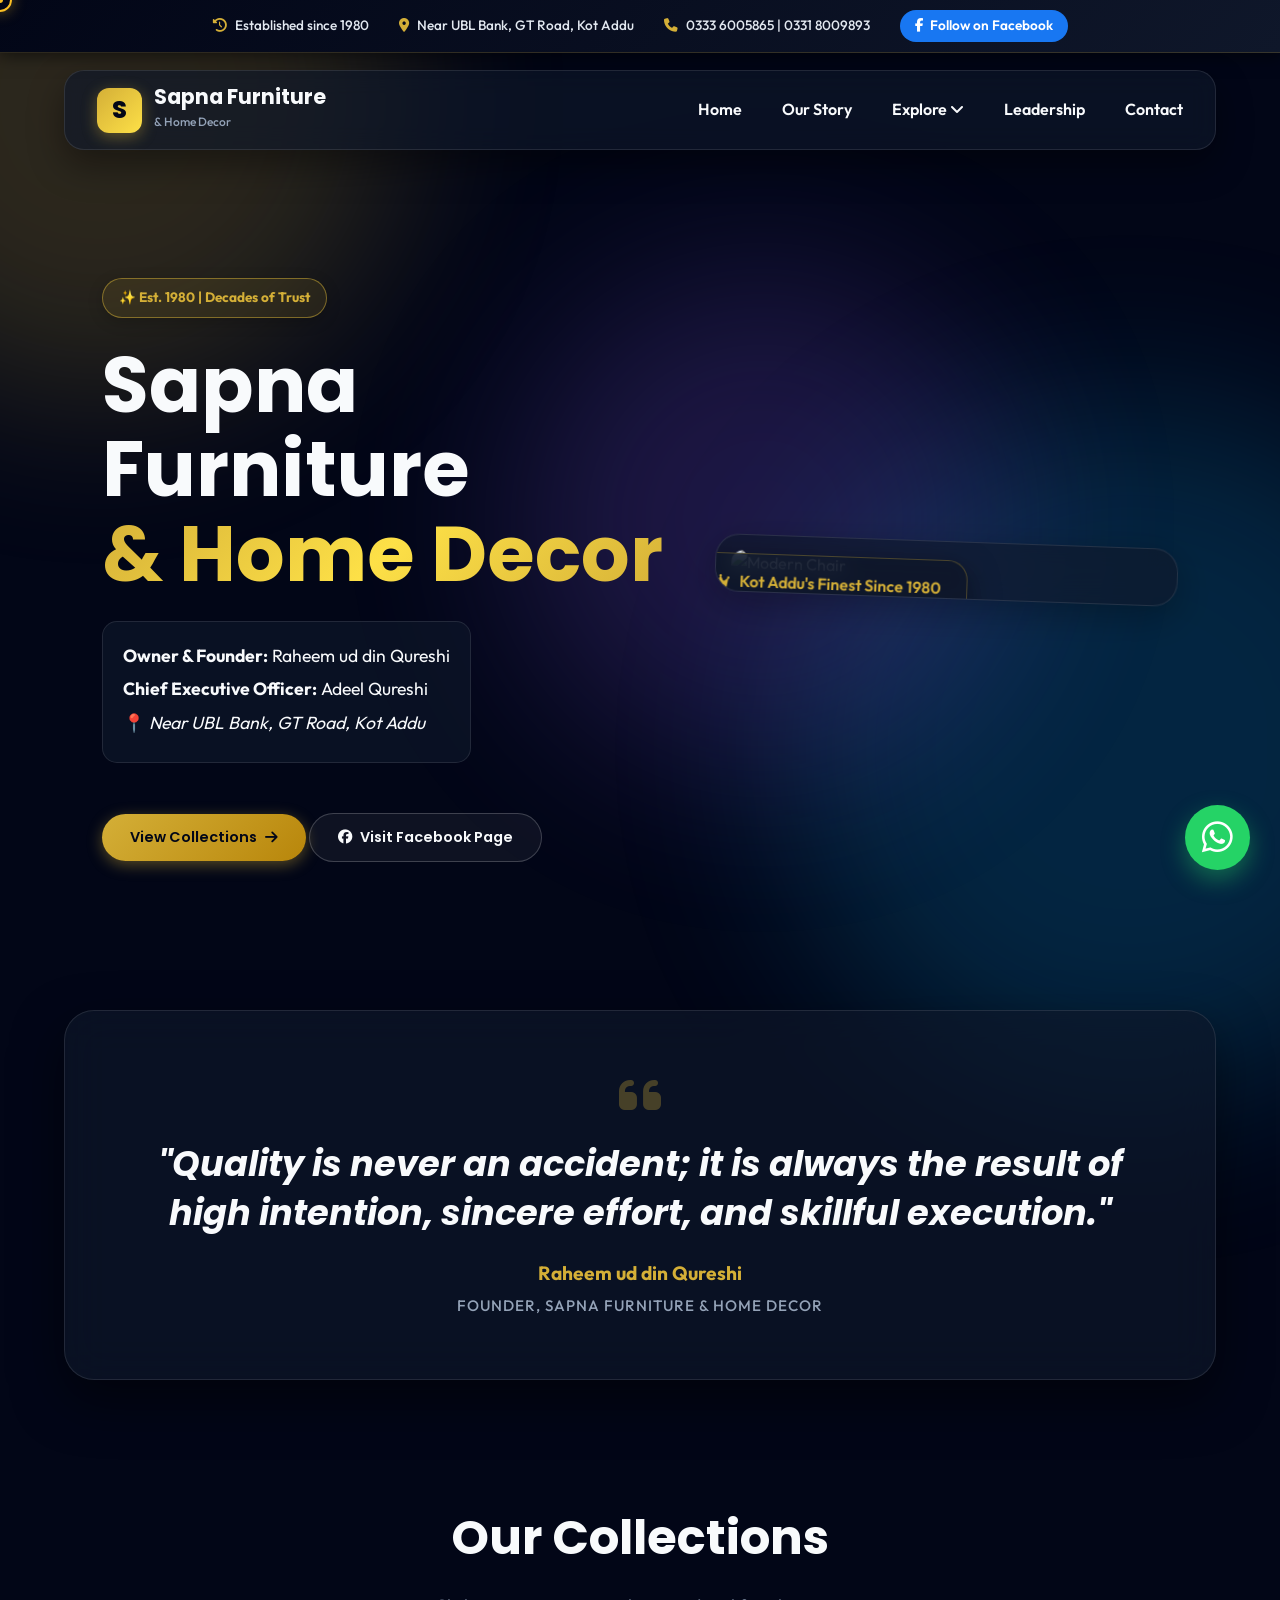
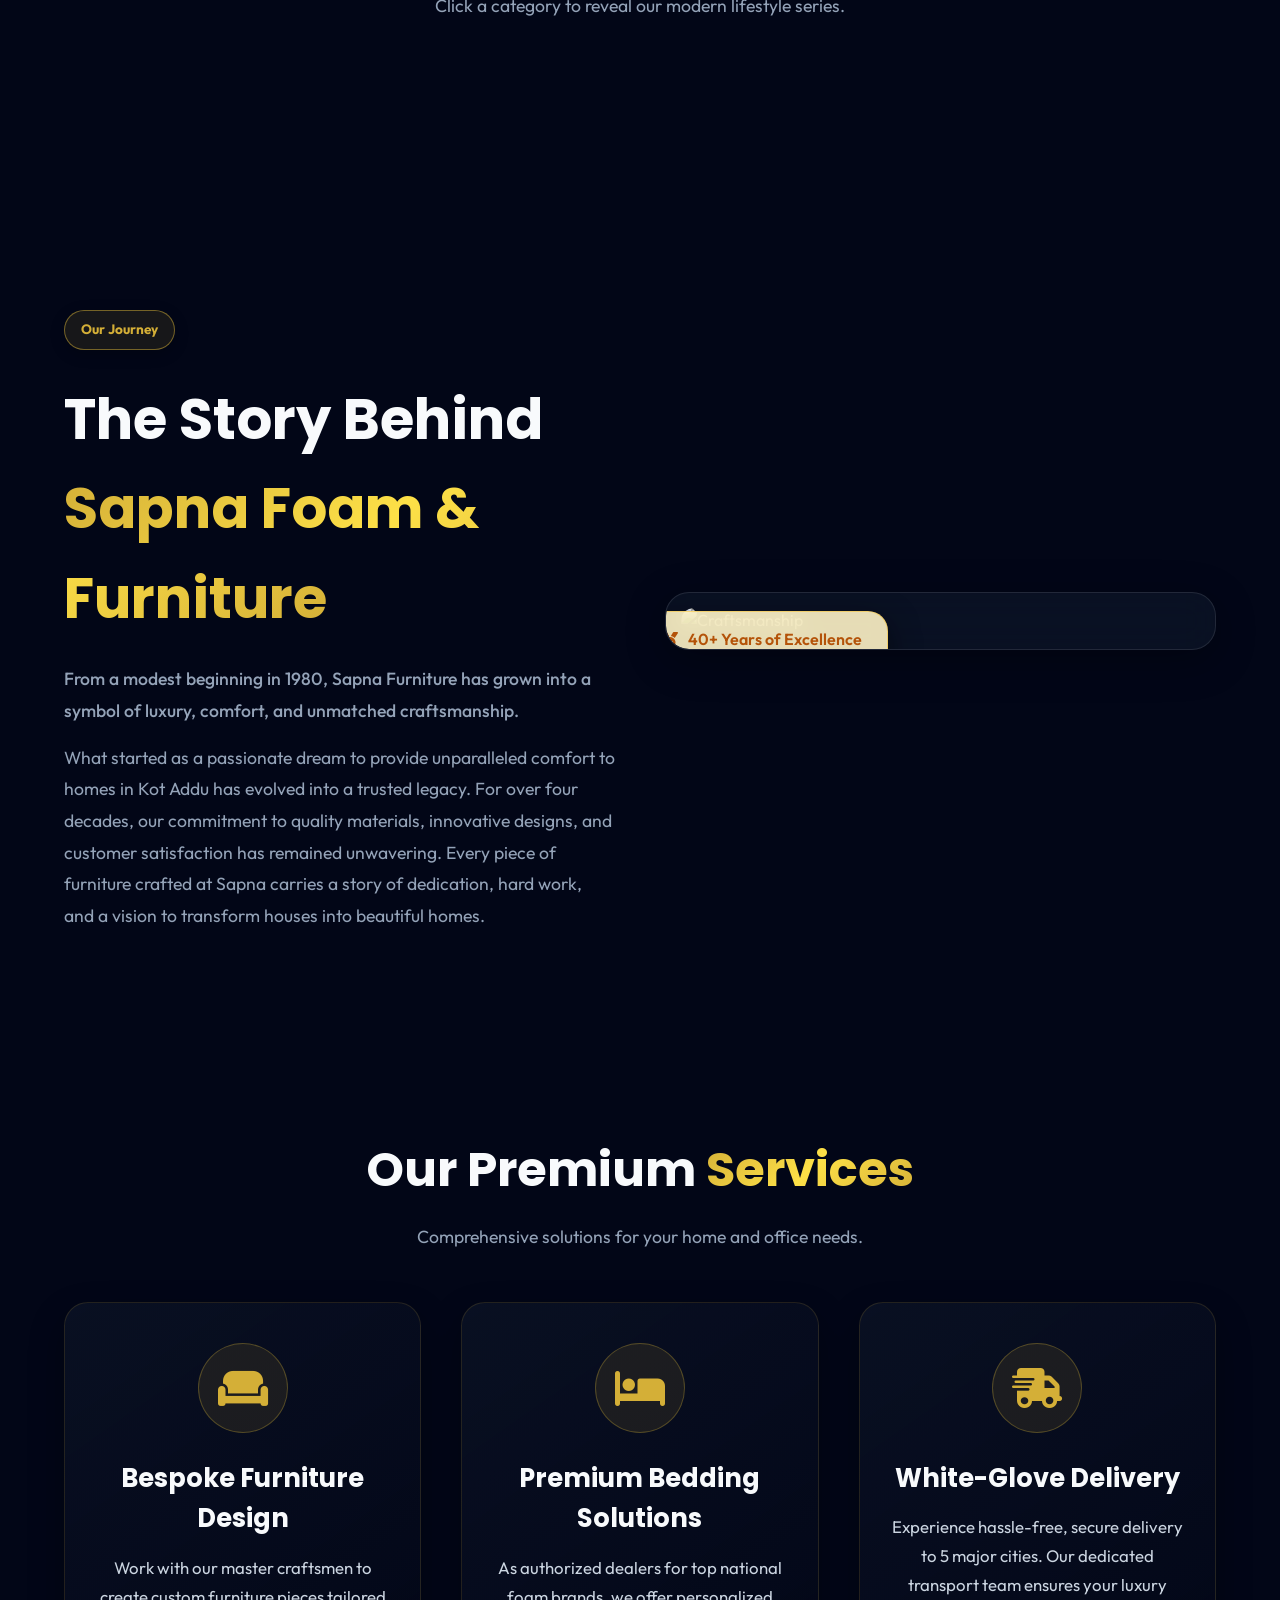
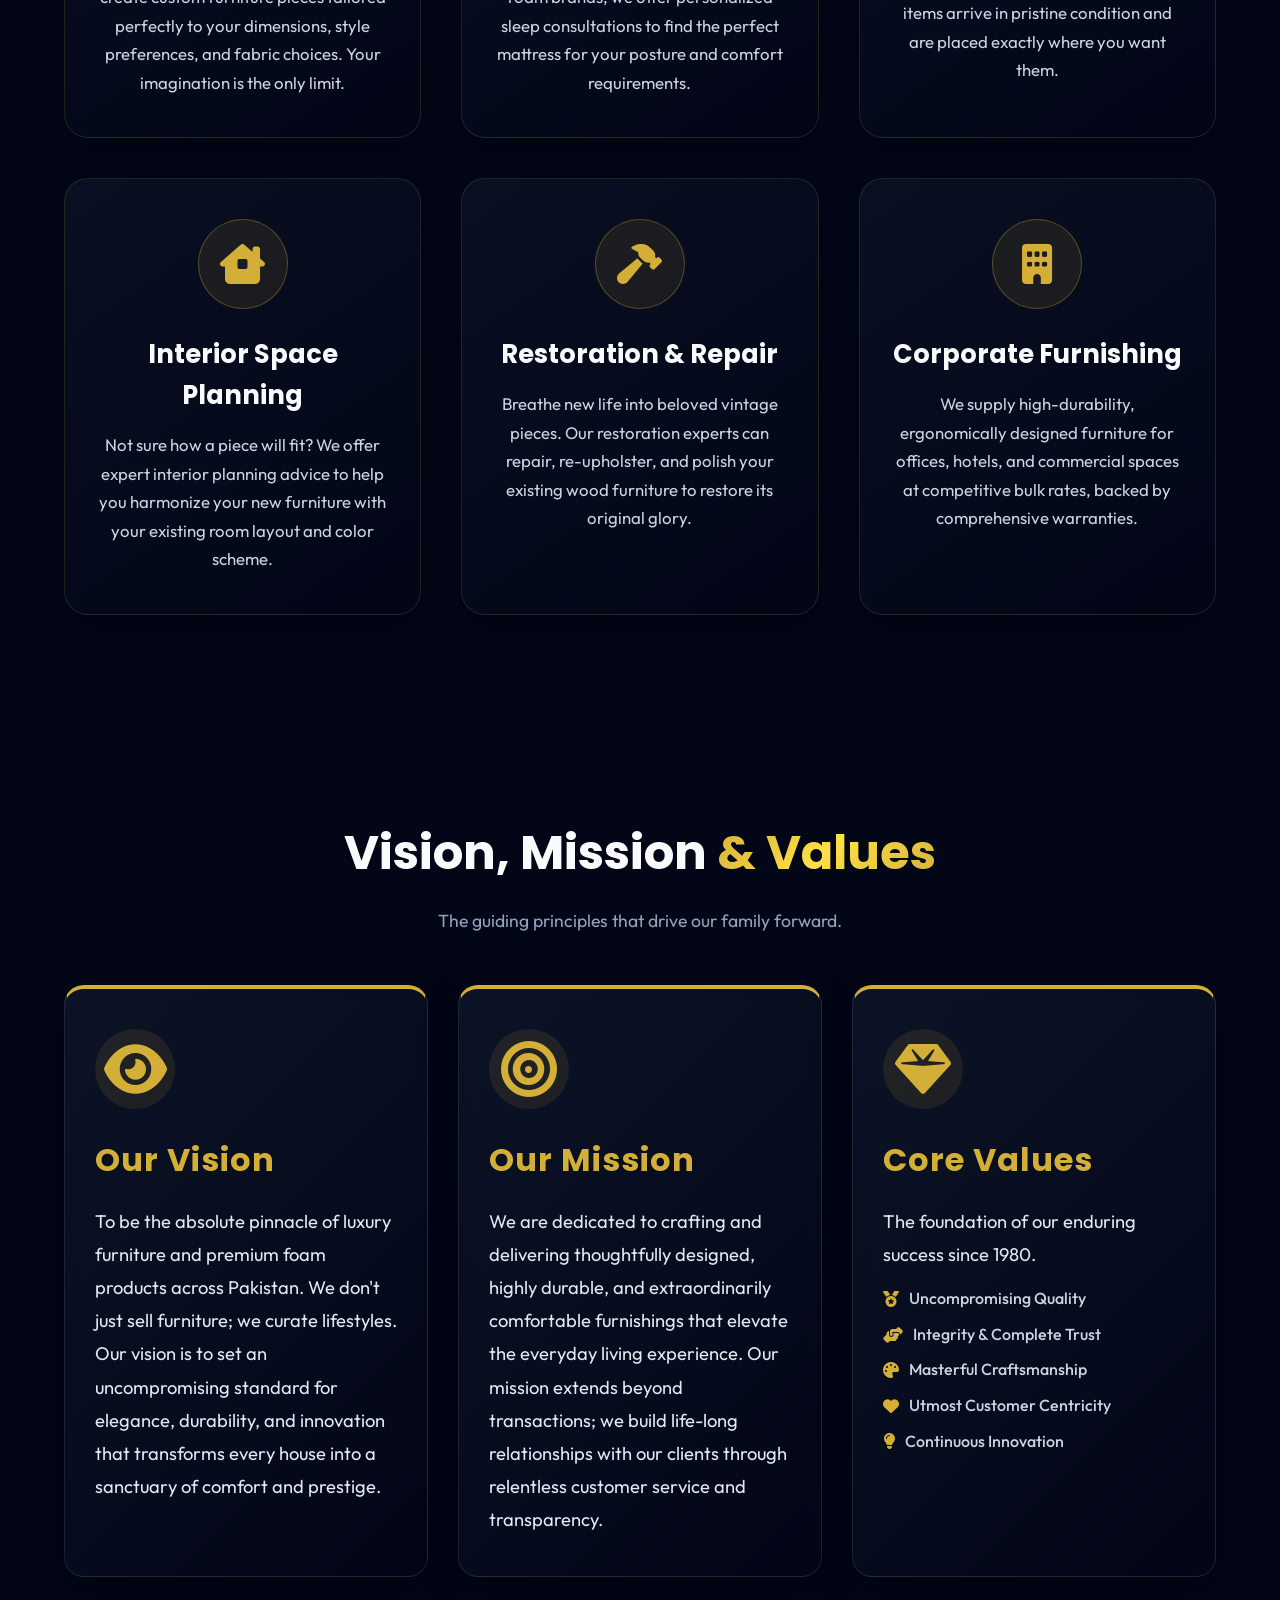
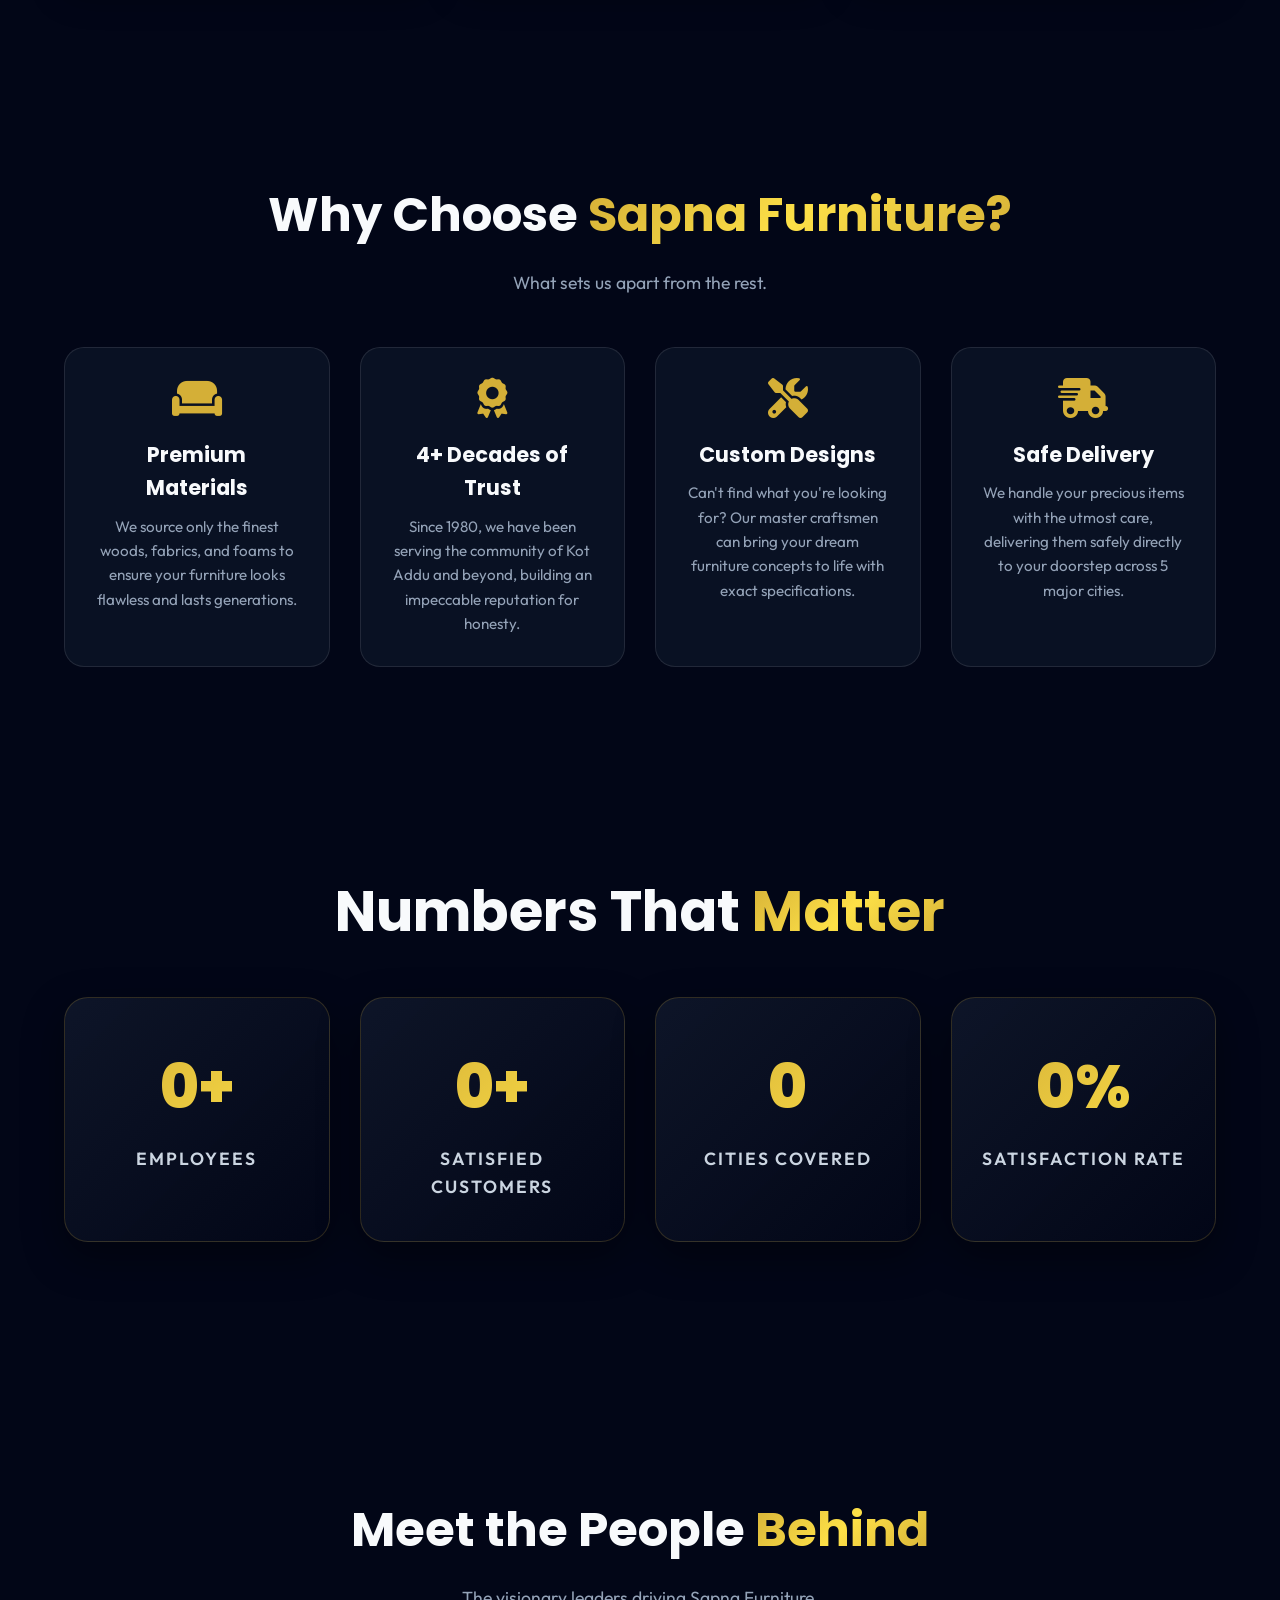
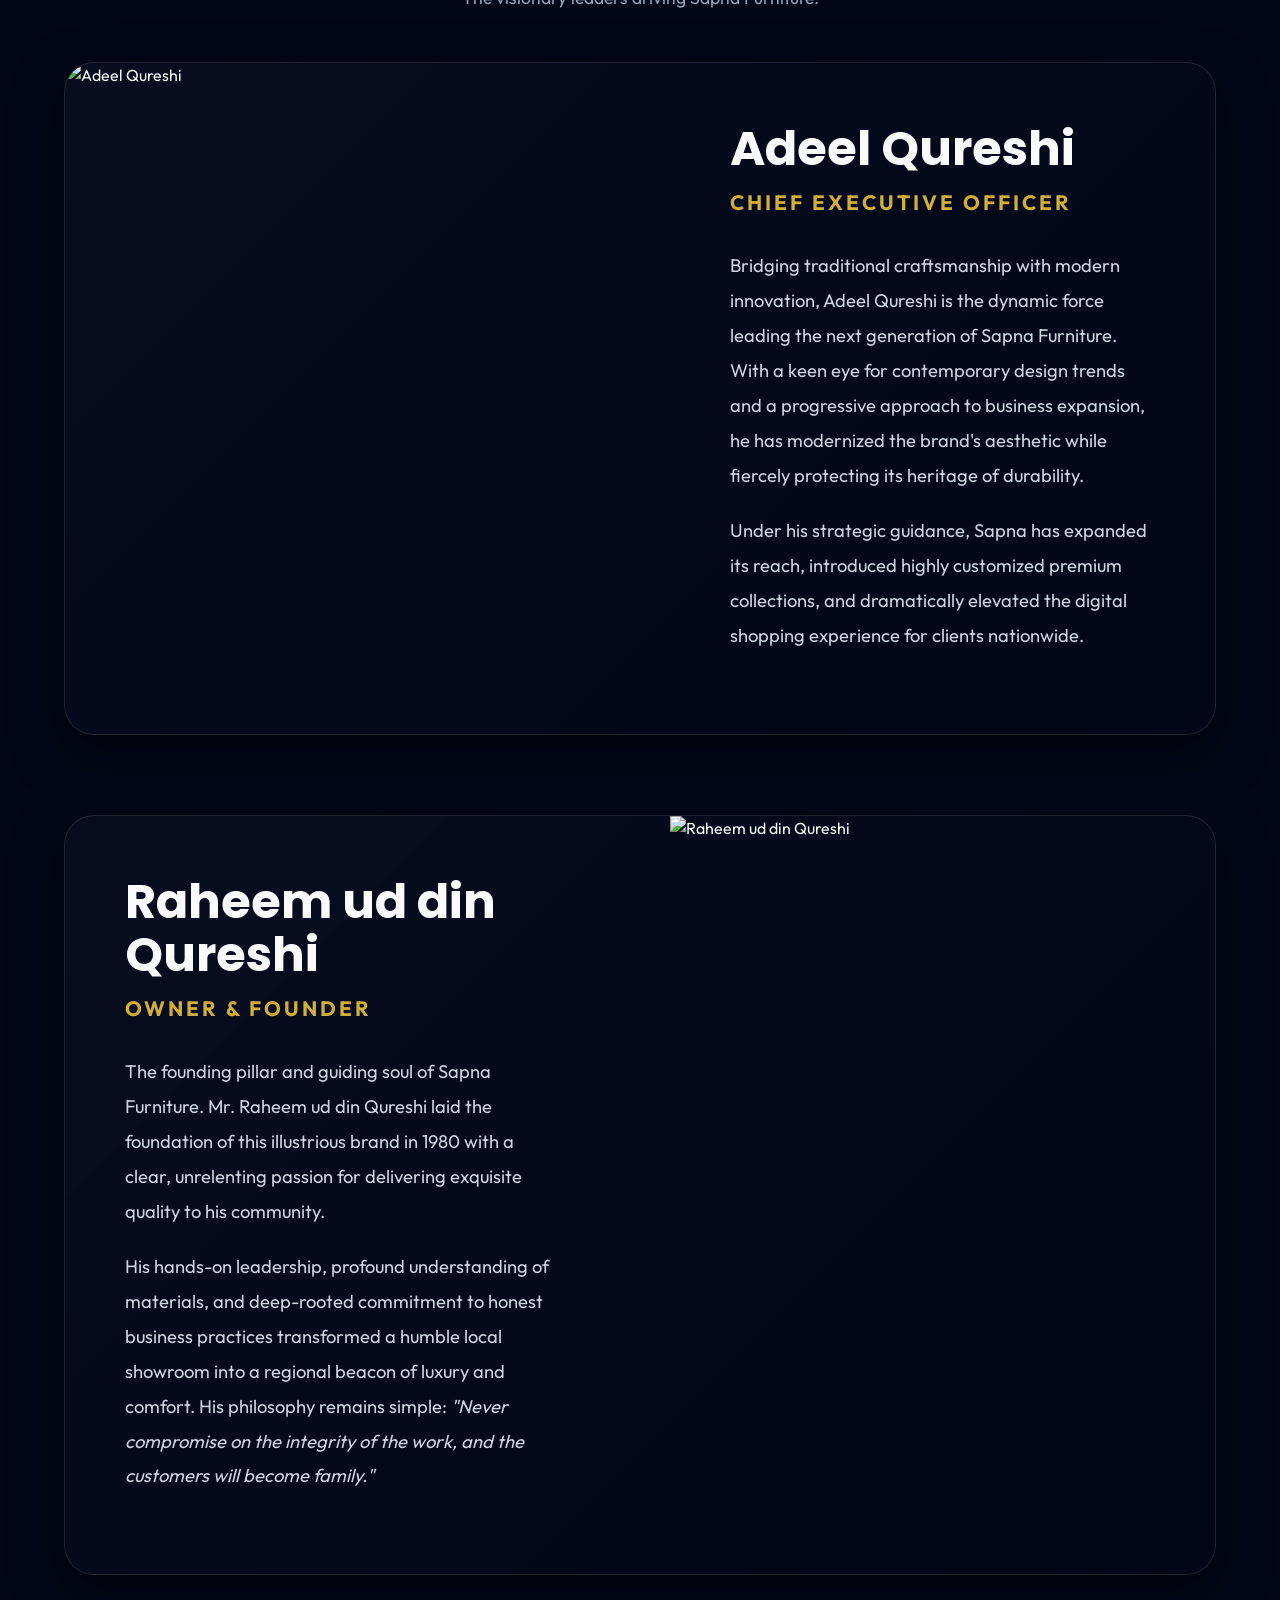
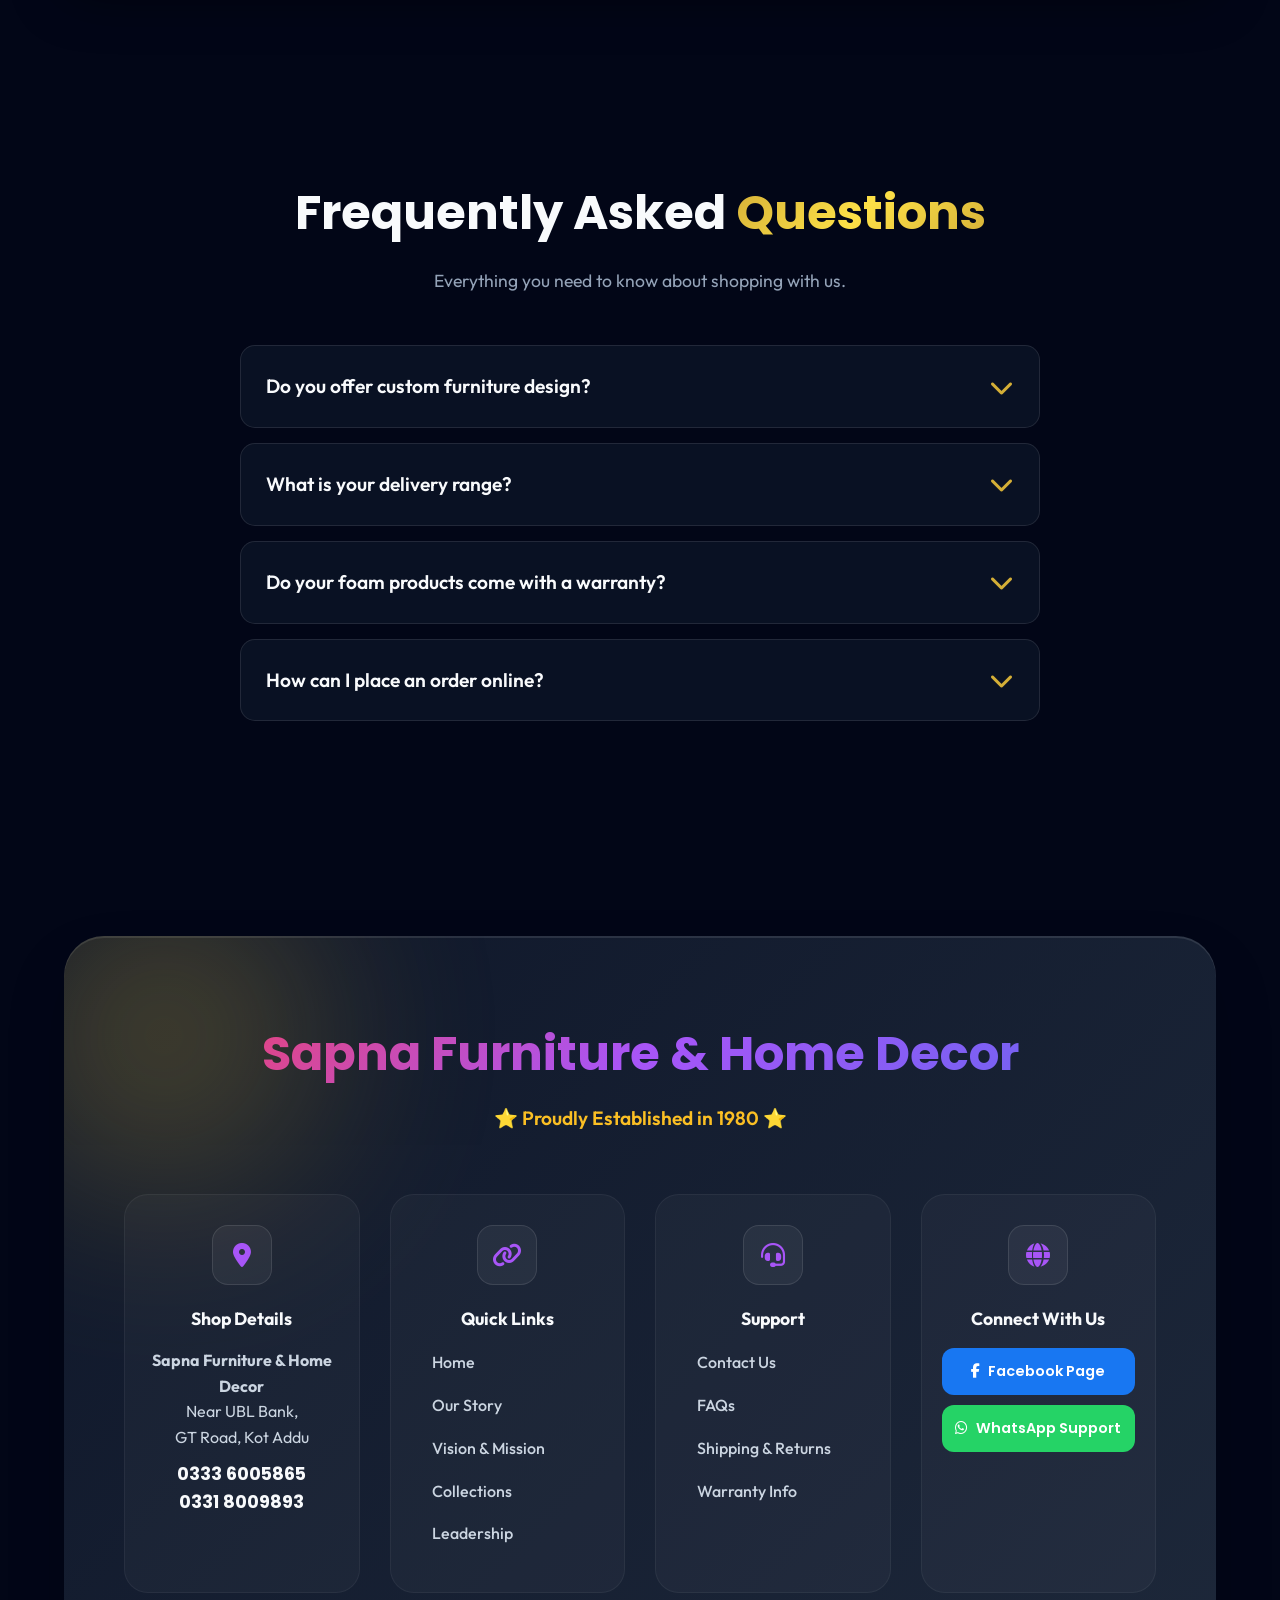
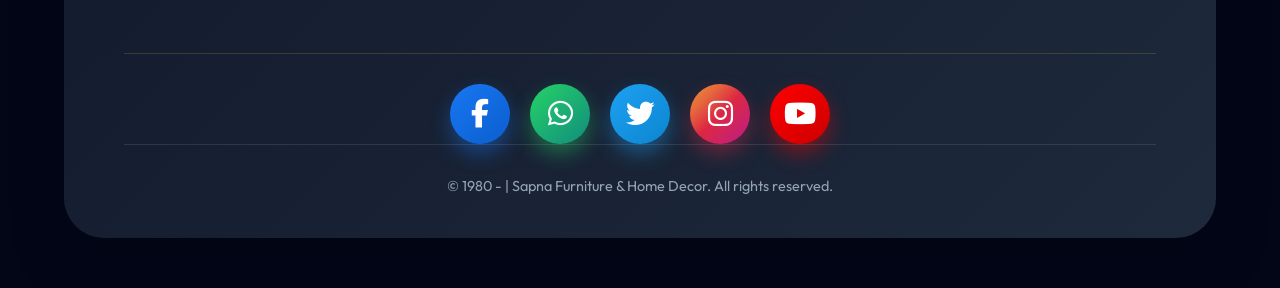
==== index.html @ 84a00a4b "Add files via upload" ====
<!DOCTYPE html>
<html lang="en">

<head>
    <meta charset="UTF-8">
    <meta name="viewport" content="width=device-width, initial-scale=1.0">
    <title>Sapna Furniture & Home Decor | Est. 1980</title>
    <meta name="description"
        content="Modern luxury furniture. Est 1980. Owner: Raheem ud din Qureshi, CEO: Adeel Qureshi. Near UBL bank, GT Road, Kot Addu.">
    <link rel="stylesheet" href="styles.css">

    <!-- Modern Fonts -->
    <link
        href="https://fonts.googleapis.com/css2?family=Outfit:wght@300;400;500;600&family=Poppins:wght@400;500;600;700;800&display=swap"
        rel="stylesheet">

    <!-- Font Awesome -->
    <link rel="stylesheet" href="https://cdnjs.cloudflare.com/ajax/libs/font-awesome/6.4.0/css/all.min.css">

    <!-- GSAP for Smooth Modern Animations -->
    <script src="https://cdnjs.cloudflare.com/ajax/libs/gsap/3.12.2/gsap.min.js"></script>
    <script src="https://cdnjs.cloudflare.com/ajax/libs/gsap/3.12.2/ScrollTrigger.min.js"></script>
</head>

<body class="animated-bg" id="public-page">

    <!-- Premium Custom Cursor -->
    <div class="cursor"></div>

    <!-- Animated Background base -->
    <div class="bg-orb orb-1"></div>
    <div class="bg-orb orb-2"></div>
    <div class="bg-orb orb-3"></div>
    <div class="particles" id="particles"></div>

    <!-- 🌟 TOP CONTACT BAR (NEW: So user sees it immediately) -->
    <div class="top-bar-info">
        <div class="top-bar-container">
            <span class="top-item"><i class="fa-solid fa-clock-rotate-left"></i> Established since 1980</span>
            <span class="top-item"><i class="fa-solid fa-location-dot"></i> Near UBL Bank, GT Road, Kot Addu</span>
            <span class="top-item"><i class="fa-solid fa-phone"></i> 0333 6005865 | 0331 8009893</span>
            <a href="https://www.facebook.com/share/g/1BF8FtjRZd/" target="_blank" class="top-fb-btn custom-hover"><i
                    class="fa-brands fa-facebook-f"></i> Follow on Facebook</a>
        </div>
    </div>

    <!-- Glass Navbar -->
    <nav class="navbar glass-panel" id="navbar">
        <div class="nav-container">
            <a href="#" class="logo custom-hover">
                <div class="logo-box">S</div>
                <div class="logo-text">
                    <h1>Sapna Furniture</h1>
                    <span>& Home Decor</span>
                </div>
            </a>

            <ul class="nav-links">
                <li><a href="#home" class="nav-item custom-hover">Home</a></li>
                <li><a href="#about" class="nav-item custom-hover">Our Story</a></li>
                <li class="dropdown nav-item custom-hover">
                    <a href="#explore" class="dropbtn">Explore <i class="fa-solid fa-angle-down"></i></a>
                    <div class="dropdown-content glass-panel" id="navDropdown">
                        <a href="#" data-filter="all" class="custom-hover">Everything</a>
                        <!-- Injected dynamically via script.js -->
                    </div>
                </li>
                <li><a href="#team" class="nav-item custom-hover">Leadership</a></li>
                <li><a href="#" class="nav-item custom-hover" id="openContactBtn">Contact</a></li>
                <!-- Manage App button removed for public view -->
            </ul>

            <div class="hamburger custom-hover">
                <i class="fa-solid fa-bars-staggered"></i>
            </div>
        </div>
    </nav>

    <!-- Vibrant Hero Section -->
    <header class="hero" id="home">
        <div class="hero-content">
            <div class="pill-badge gsap-bounce">✨ Est. 1980 | Decades of Trust</div>
            <h1 class="hero-title gsap-slide-up">Sapna Furniture <br><span class="text-gradient">& Home Decor</span>
            </h1>

            <!-- EXPLICIT LEADERSHIP INFO IN HERO -->
            <div class="hero-leadership-info gsap-fade">
                <p><strong>Owner & Founder:</strong> Raheem ud din Qureshi</p>
                <p><strong>Chief Executive Officer:</strong> Adeel Qureshi</p>
                <p>📍 <em>Near UBL Bank, GT Road, Kot Addu</em></p>
            </div>

            <div class="hero-buttons gsap-slide-up" style="margin-top: 25px;">
                <a href="#explore" class="btn btn-primary custom-hover">View Collections <i
                        class="fa-solid fa-arrow-right"></i></a>
                <a href="https://www.facebook.com/share/g/1BF8FtjRZd/" target="_blank"
                    class="btn btn-glass custom-hover fb-glass-btn"><i class="fa-brands fa-facebook"></i> Visit Facebook
                    Page</a>
            </div>
        </div>

        <div class="hero-visual gsap-float">
            <div class="glass-card main-hero-card custom-hover">
                <img src="https://images.unsplash.com/photo-1586023492125-27b2c045efd7?auto=format&fit=crop&q=80&w=800"
                    alt="Modern Chair">
                <div class="glass-tag">
                    <i class="fa-solid fa-crown"></i> Kot Addu's Finest Since 1980
                </div>
            </div>
        </div>
    </header>

    <!-- Modern Typography Quote Section -->
    <section class="section quote-section" id="inspiration">
        <div class="section-container">
            <div class="quote-glass-box gsap-scale custom-hover">
                <i class="fa-solid fa-quote-left quote-icon"></i>
                <h2 class="modern-quote">"Quality is never an accident; it is always the result of high intention,
                    sincere effort, and skillful execution."</h2>
                <div class="quote-author-box">
                    <p class="quote-author">Raheem ud din Qureshi</p>
                    <span class="quote-role">Founder, Sapna Furniture & Home Decor</span>
                </div>
            </div>
        </div>
    </section>

    <!-- Explore / Pop Lists Section -->
    <section class="section explore-section" id="explore">
        <div class="section-container">
            <div class="section-header text-center gsap-slide-up">
                <h2>Our Collections</h2>
                <p>Click a category to reveal our modern lifestyle series.</p>
            </div>

            <!-- Vibrant Category Pills -->
            <div class="category-pills gsap-slide-up" id="mainFilters">
                <!-- Injected dynamically -->
            </div>

            <!-- POP LIST Subcategories -->
            <div class="pop-list-container gsap-fade" id="subFiltersWrapper" style="display: none;">
                <h3 class="pop-list-title">Select a Series</h3>
                <div class="pop-list-items" id="subFilters">
                    <!-- Injected dynamically with images -->
                </div>
            </div>

            <!-- Products Grid -->
            <div class="products-grid" id="productsGrid">
                <!-- Products dynamically injected -->
            </div>
        </div>
    </section>

    <!-- The Story Behind -->
    <section class="section about-section" id="about">
        <div class="section-container">
            <div class="about-grid">
                <div class="about-text gsap-slide-up">
                    <div class="pill-badge">Our Journey</div>
                    <h2 class="section-title">The Story Behind <br><span class="text-gradient">Sapna Foam &
                            Furniture</span></h2>
                    <p class="lead-text">From a modest beginning in 1980, Sapna Furniture has grown into a symbol of
                        luxury, comfort, and unmatched craftsmanship.</p>
                    <p>What started as a passionate dream to provide unparalleled comfort to homes in Kot Addu has
                        evolved into a trusted legacy. For over four decades, our commitment to quality materials,
                        innovative designs, and customer satisfaction has remained unwavering. Every piece of furniture
                        crafted at Sapna carries a story of dedication, hard work, and a vision to transform houses into
                        beautiful homes.</p>
                </div>
                <div class="about-visual gsap-float">
                    <div class="glass-card about-card custom-hover">
                        <img src="https://images.unsplash.com/photo-1618220179428-22790b46a0eb?auto=format&fit=crop&q=80&w=800"
                            alt="Craftsmanship">
                        <div class="glass-tag gold-tag">
                            <i class="fa-solid fa-medal"></i> 40+ Years of Excellence
                        </div>
                    </div>
                </div>
            </div>
        </div>
    </section>

    <!-- Our Services -->
    <section class="section services-section" id="services">
        <div class="section-container">
            <div class="section-header text-center gsap-slide-up">
                <h2 class="section-title">Our Premium <span class="text-gradient">Services</span></h2>
                <p>Comprehensive solutions for your home and office needs.</p>
            </div>

            <div class="services-grid">
                <div class="service-card gsap-slide-up">
                    <div class="service-icon"><i class="fa-solid fa-couch"></i></div>
                    <h3>Bespoke Furniture Design</h3>
                    <p>Work with our master craftsmen to create custom furniture pieces tailored perfectly to your
                        dimensions, style preferences, and fabric choices. Your imagination is the only limit.</p>
                </div>
                <div class="service-card gsap-slide-up" style="transition-delay: 0.1s;">
                    <div class="service-icon"><i class="fa-solid fa-bed"></i></div>
                    <h3>Premium Bedding Solutions</h3>
                    <p>As authorized dealers for top national foam brands, we offer personalized sleep consultations to
                        find the perfect mattress for your posture and comfort requirements.</p>
                </div>
                <div class="service-card gsap-slide-up" style="transition-delay: 0.2s;">
                    <div class="service-icon"><i class="fa-solid fa-truck-fast"></i></div>
                    <h3>White-Glove Delivery</h3>
                    <p>Experience hassle-free, secure delivery to 5 major cities. Our dedicated transport team ensures
                        your luxury items arrive in pristine condition and are placed exactly where you want them.</p>
                </div>
                <div class="service-card gsap-slide-up" style="transition-delay: 0.3s;">
                    <div class="service-icon"><i class="fa-solid fa-house-chimney-window"></i></div>
                    <h3>Interior Space Planning</h3>
                    <p>Not sure how a piece will fit? We offer expert interior planning advice to help you harmonize
                        your new furniture with your existing room layout and color scheme.</p>
                </div>
                <div class="service-card gsap-slide-up" style="transition-delay: 0.4s;">
                    <div class="service-icon"><i class="fa-solid fa-hammer"></i></div>
                    <h3>Restoration & Repair</h3>
                    <p>Breathe new life into beloved vintage pieces. Our restoration experts can repair, re-upholster,
                        and polish your existing wood furniture to restore its original glory.</p>
                </div>
                <div class="service-card gsap-slide-up" style="transition-delay: 0.5s;">
                    <div class="service-icon"><i class="fa-solid fa-building"></i></div>
                    <h3>Corporate Furnishing</h3>
                    <p>We supply high-durability, ergonomically designed furniture for offices, hotels, and commercial
                        spaces at competitive bulk rates, backed by comprehensive warranties.</p>
                </div>
            </div>
        </div>
    </section>

    <!-- Vision & Mission -->
    <section class="section vision-section animated-bg-subtle" id="vision">
        <div class="section-container">
            <div class="section-header text-center gsap-slide-up">
                <h2 class="section-title">Vision, Mission <span class="text-gradient">& Values</span></h2>
                <p>The guiding principles that drive our family forward.</p>
            </div>

            <div class="vmv-grid">
                <div class="vmv-card glass-panel gsap-slide-up custom-hover">
                    <div class="vmv-icon"><i class="fa-solid fa-eye"></i></div>
                    <h3>Our Vision</h3>
                    <p>To be the absolute pinnacle of luxury furniture and premium foam products across Pakistan. We
                        don't just sell furniture; we curate lifestyles. Our vision is to set an uncompromising standard
                        for elegance, durability, and innovation that transforms every house into a sanctuary of comfort
                        and prestige.</p>
                </div>
                <div class="vmv-card glass-panel gsap-slide-up custom-hover" style="transition-delay: 0.1s;">
                    <div class="vmv-icon"><i class="fa-solid fa-bullseye"></i></div>
                    <h3>Our Mission</h3>
                    <p>We are dedicated to crafting and delivering thoughtfully designed, highly durable, and
                        extraordinarily comfortable furnishings that elevate the everyday living experience. Our mission
                        extends beyond transactions; we build life-long relationships with our clients through
                        relentless customer service and transparency.</p>
                </div>
                <div class="vmv-card glass-panel gsap-slide-up custom-hover" style="transition-delay: 0.2s;">
                    <div class="vmv-icon"><i class="fa-solid fa-gem"></i></div>
                    <h3>Core Values</h3>
                    <p style="margin-bottom: 15px;">The foundation of our enduring success since 1980.</p>
                    <ul class="values-list">
                        <li><i class="fa-solid fa-medal"></i> Uncompromising Quality</li>
                        <li><i class="fa-solid fa-handshake-angle"></i> Integrity & Complete Trust</li>
                        <li><i class="fa-solid fa-palette"></i> Masterful Craftsmanship</li>
                        <li><i class="fa-solid fa-heart"></i> Utmost Customer Centricity</li>
                        <li><i class="fa-solid fa-lightbulb"></i> Continuous Innovation</li>
                    </ul>
                </div>
            </div>
        </div>
    </section>

    <!-- Why Choose Us -->
    <section class="section why-us-section" id="why-choose-us">
        <div class="section-container">
            <div class="section-header text-center gsap-slide-up">
                <h2 class="section-title">Why Choose <span class="text-gradient">Sapna Furniture?</span></h2>
                <p>What sets us apart from the rest.</p>
            </div>

            <div class="why-us-grid">
                <div class="why-us-card gsap-slide-up">
                    <i class="fa-solid fa-couch"></i>
                    <h3>Premium Materials</h3>
                    <p>We source only the finest woods, fabrics, and foams to ensure your furniture looks flawless and
                        lasts generations.</p>
                </div>
                <div class="why-us-card gsap-slide-up" style="transition-delay: 0.1s;">
                    <i class="fa-solid fa-award"></i>
                    <h3>4+ Decades of Trust</h3>
                    <p>Since 1980, we have been serving the community of Kot Addu and beyond, building an impeccable
                        reputation for honesty.</p>
                </div>
                <div class="why-us-card gsap-slide-up" style="transition-delay: 0.2s;">
                    <i class="fa-solid fa-screwdriver-wrench"></i>
                    <h3>Custom Designs</h3>
                    <p>Can't find what you're looking for? Our master craftsmen can bring your dream furniture concepts
                        to life with exact specifications.</p>
                </div>
                <div class="why-us-card gsap-slide-up" style="transition-delay: 0.3s;">
                    <i class="fa-solid fa-truck-fast"></i>
                    <h3>Safe Delivery</h3>
                    <p>We handle your precious items with the utmost care, delivering them safely directly to your
                        doorstep across 5 major cities.</p>
                </div>
            </div>
        </div>
    </section>

    <!-- Numbers That Matter -->
    <section class="section stats-section text-center" id="stats">
        <div class="section-container">
            <h2 class="section-title gsap-slide-up">Numbers That <span class="text-gradient">Matter</span></h2>
            <div class="stats-grid">
                <div class="stat-card gsap-scale custom-hover">
                    <h3 class="stat-number"><span class="counter" data-target="100">0</span>+</h3>
                    <p class="stat-label">Employees</p>
                </div>
                <div class="stat-card gsap-scale custom-hover">
                    <h3 class="stat-number"><span class="counter" data-target="250000">0</span>+</h3>
                    <p class="stat-label">Satisfied Customers</p>
                </div>
                <div class="stat-card gsap-scale custom-hover">
                    <h3 class="stat-number"><span class="counter" data-target="5">0</span></h3>
                    <p class="stat-label">Cities Covered</p>
                </div>
                <div class="stat-card gsap-scale custom-hover">
                    <h3 class="stat-number"><span class="counter" data-target="99">0</span>%</h3>
                    <p class="stat-label">Satisfaction Rate</p>
                </div>
            </div>
        </div>
    </section>

    <!-- Meet The Team -->
    <section class="section team-section" id="team">
        <div class="section-container">
            <div class="section-header text-center gsap-slide-up">
                <h2 class="section-title">Meet the People <span class="text-gradient">Behind</span></h2>
                <p>The visionary leaders driving Sapna Furniture.</p>
            </div>

            <div class="ceo-split-section">
                <!-- CEO Row -->
                <div class="split-row gsap-slide-up">
                    <div class="split-img">
                        <img src="https://images.unsplash.com/photo-1519085360753-af0119f7cbe7?auto=format&fit=crop&q=80&w=800"
                            alt="Adeel Qureshi" id="ceo_image_public">
                    </div>
                    <div class="split-text">
                        <h3>Adeel Qureshi</h3>
                        <span class="split-role">Chief Executive Officer</span>
                        <p class="split-desc">Bridging traditional craftsmanship with modern innovation, Adeel Qureshi
                            is the dynamic force leading the next generation of Sapna Furniture. With a keen eye for
                            contemporary design trends and a progressive approach to business expansion, he has
                            modernized the brand's aesthetic while fiercely protecting its heritage of durability.</p>
                        <p class="split-desc">Under his strategic guidance, Sapna has expanded its reach, introduced
                            highly customized premium collections, and dramatically elevated the digital shopping
                            experience for clients nationwide.</p>
                    </div>
                </div>

                <!-- Owner Row -->
                <div class="split-row reverse gsap-slide-up" style="transition-delay: 0.2s;">
                    <div class="split-img">
                        <img src="https://images.unsplash.com/photo-1560250097-0b93528c311a?auto=format&fit=crop&q=80&w=800"
                            alt="Raheem ud din Qureshi" id="owner_image_public">
                    </div>
                    <div class="split-text">
                        <h3>Raheem ud din Qureshi</h3>
                        <span class="split-role">Owner & Founder</span>
                        <p class="split-desc">The founding pillar and guiding soul of Sapna Furniture. Mr. Raheem ud din
                            Qureshi laid the foundation of this illustrious brand in 1980 with a clear, unrelenting
                            passion for delivering exquisite quality to his community.</p>
                        <p class="split-desc">His hands-on leadership, profound understanding of materials, and
                            deep-rooted commitment to honest business practices transformed a humble local showroom into
                            a regional beacon of luxury and comfort. His philosophy remains simple: <em>"Never
                                compromise on the integrity of the work, and the customers will become family."</em></p>
                    </div>
                </div>
            </div>
        </div>
    </section>

    <!-- Frequently Asked Questions -->
    <section class="section faq-section" id="faq">
        <div class="section-container">
            <div class="section-header text-center gsap-slide-up">
                <h2 class="section-title">Frequently Asked <span class="text-gradient">Questions</span></h2>
                <p>Everything you need to know about shopping with us.</p>
            </div>

            <div class="faq-grid gsap-slide-up">
                <div class="faq-item">
                    <div class="faq-question">
                        <span>Do you offer custom furniture design?</span>
                        <i class="fa-solid fa-chevron-down faq-icon"></i>
                    </div>
                    <div class="faq-answer">
                        <div class="faq-answer-content">
                            Yes! We completely understand that luxury is personal. If you have a specific design in
                            mind, our master craftsmen can build bespoke furniture tailored to your exact dimensions,
                            fabric choices, and material preferences.
                        </div>
                    </div>
                </div>

                <div class="faq-item">
                    <div class="faq-question">
                        <span>What is your delivery range?</span>
                        <i class="fa-solid fa-chevron-down faq-icon"></i>
                    </div>
                    <div class="faq-answer">
                        <div class="faq-answer-content">
                            While our primary showroom is in Kot Addu, we safely deliver to 5 major surrounding cities.
                            For specific delivery inquiries outside our standard zone, please contact our support team
                            via WhatsApp.
                        </div>
                    </div>
                </div>

                <div class="faq-item">
                    <div class="faq-question">
                        <span>Do your foam products come with a warranty?</span>
                        <i class="fa-solid fa-chevron-down faq-icon"></i>
                    </div>
                    <div class="faq-answer">
                        <div class="faq-answer-content">
                            Absolutely. As an authorized premium dealer, all original mattress and foam products sold at
                            Sapna Furniture carry the official brand warranty, ranging from 10 to 15 years depending on
                            the specific model.
                        </div>
                    </div>
                </div>

                <div class="faq-item">
                    <div class="faq-question">
                        <span>How can I place an order online?</span>
                        <i class="fa-solid fa-chevron-down faq-icon"></i>
                    </div>
                    <div class="faq-answer">
                        <div class="faq-answer-content">
                            Our online ordering is seamless and personal. Simply browse our 'Explore' section, find your
                            desired item, and click the 'Order via WhatsApp' button. This connects you directly to our
                            sales team who will finalize the details and arrange delivery.
                        </div>
                    </div>
                </div>
            </div>
        </div>
    </section>

    <!-- 🌟 EXPLICIT & MASSIVE FOOTER BOARD -->
    <footer class="footer" id="contact">
        <div class="premium-footer-board gsap-slide-up">
            <div class="footer-header">
                <h2>Sapna Furniture & Home Decor</h2>
                <p style="color: #fbbf24; font-weight: 600; font-size: 1.2rem; margin-top: 10px;">⭐ Proudly Established
                    in 1980 ⭐</p>
            </div>

            <div class="footer-grid-premium">
                <!-- Shop Details -->
                <div class="premium-block custom-hover">
                    <div class="block-icon"><i class="fa-solid fa-location-dot"></i></div>
                    <h3>Shop Details</h3>
                    <p><strong>Sapna Furniture & Home Decor</strong><br>Near UBL Bank,<br>GT Road, Kot Addu</p>
                    <p class="phone-number" style="margin-top: 10px; font-size: 1.1rem !important;">0333 6005865</p>
                    <p class="phone-number" style="font-size: 1.1rem !important;">0331 8009893</p>
                </div>

                <!-- Quick Links -->
                <div class="premium-block custom-hover">
                    <div class="block-icon"><i class="fa-solid fa-link"></i></div>
                    <h3>Quick Links</h3>
                    <ul class="footer-links">
                        <li><a href="#home">Home</a></li>
                        <li><a href="#about">Our Story</a></li>
                        <li><a href="#vision">Vision & Mission</a></li>
                        <li><a href="#explore">Collections</a></li>
                        <li><a href="#team">Leadership</a></li>
                    </ul>
                </div>

                <!-- Support -->
                <div class="premium-block custom-hover">
                    <div class="block-icon"><i class="fa-solid fa-headset"></i></div>
                    <h3>Support</h3>
                    <ul class="footer-links">
                        <li><a href="#contactModal"
                                onclick="document.getElementById('contactModal').classList.add('active'); return false;">Contact
                                Us</a></li>
                        <li><a href="#">FAQs</a></li>
                        <li><a href="#">Shipping & Returns</a></li>
                        <li><a href="#">Warranty Info</a></li>
                    </ul>
                </div>

                <!-- Connect Block (FB Link & WhatsApp) -->
                <div class="premium-block custom-hover">
                    <div class="block-icon"><i class="fa-solid fa-globe"></i></div>
                    <h3>Connect With Us</h3>
                    <a href="https://www.facebook.com/share/g/1BF8FtjRZd/" target="_blank"
                        class="btn w-100 custom-hover"
                        style="display: flex; margin-top: 15px; background: #1877F2; color: #fff; justify-content: center; border-radius: 12px; padding: 12px;">
                        <i class="fa-brands fa-facebook-f"></i> Facebook Page
                    </a>
                    <a href="https://wa.me/923136791333" target="_blank" class="btn w-100 custom-hover"
                        style="display: flex; margin-top: 10px; background: #25D366; color: #fff; justify-content: center; border-radius: 12px; padding: 12px;">
                        <i class="fa-brands fa-whatsapp"></i> WhatsApp Support
                    </a>
                </div>
            </div>

            <div class="massive-social-bar gsap-slide-up">
                <a href="https://www.facebook.com/share/g/1BF8FtjRZd/" target="_blank" class="social-circle-btn sc-fb"
                    title="Facebook"><i class="fa-brands fa-facebook-f"></i></a>
                <a href="https://wa.me/923136791333" target="_blank" class="social-circle-btn sc-wa" title="WhatsApp"><i
                        class="fa-brands fa-whatsapp"></i></a>
                <a href="#" target="_blank" class="social-circle-btn sc-tw" title="Twitter"><i
                        class="fa-brands fa-twitter"></i></a>
                <a href="#" target="_blank" class="social-circle-btn sc-ig" title="Instagram"><i
                        class="fa-brands fa-instagram"></i></a>
                <a href="#" target="_blank" class="social-circle-btn sc-yt" title="YouTube"><i
                        class="fa-brands fa-youtube"></i></a>
            </div>

            <div class="footer-bottom-bar">
                <p>&copy; 1980 - <span id="year"></span> | Sapna Furniture & Home Decor. All rights reserved.</p>
            </div>
        </div>
    </footer>


    <!-- 🌟 GLASS CONTACT & LEADERSHIP MODAL -->
    <div class="modal" id="contactModal">
        <div class="modal-content glass-panel"
            style="text-align: center; background: rgba(15, 23, 42, 0.95); border: 1px solid rgba(212, 175, 55, 0.3);">
            <span class="close-modal custom-hover" id="closeContactBtn"><i class="fa-solid fa-xmark"></i></span>

            <div class="modal-header">
                <i class="fa-solid fa-crown" style="font-size: 3rem; color: var(--accent); margin-bottom: 15px;"></i>
                <h2>Leadership & Contact</h2>
                <p style="color: #fbbf24; font-weight: 600;">⭐ Established in 1980 ⭐</p>
            </div>

            <div
                style="margin: 30px 0; background: rgba(0,0,0,0.4); padding: 20px; border-radius: 20px; text-align: left; border: 1px solid rgba(255,255,255,0.05);">
                <h3 style="color: var(--accent); margin-bottom: 15px;"><i class="fa-solid fa-users-viewfinder"></i> Top
                    Management</h3>
                <p style="font-size: 1.1rem; margin-bottom: 8px;"><strong>Owner & Founder:</strong> Raheem ud din
                    Qureshi</p>
                <p style="font-size: 1.1rem;"><strong>Chief Executive Officer:</strong> Adeel Qureshi</p>
            </div>

            <div
                style="margin: 30px 0; background: rgba(0,0,0,0.4); padding: 20px; border-radius: 20px; text-align: left; border: 1px solid rgba(255,255,255,0.05);">
                <h3 style="color: var(--accent); margin-bottom: 15px;"><i class="fa-solid fa-location-dot"></i> Reach Us
                </h3>
                <p style="font-size: 1.1rem; margin-bottom: 8px;"><strong>Showroom:</strong> Near UBL Bank, GT Road, Kot
                    Addu</p>
                <p style="font-size: 1.1rem; margin-bottom: 8px;"><strong>Phone 1:</strong> 0333 6005865</p>
                <p style="font-size: 1.1rem;"><strong>Phone 2:</strong> 0331 8009893</p>
            </div>

            <a href="https://www.facebook.com/share/g/1BF8FtjRZd/" target="_blank"
                class="btn btn-primary w-100 custom-hover"
                style="font-size: 1.1rem; margin-top: 10px; justify-content: center;">
                <i class="fa-brands fa-facebook-f"></i> Visit Our Facebook Page
            </a>
        </div>
    </div>

    <!-- Admin Modal Removed for Public View -->

    <!-- Floating WhatsApp Button -->
    <a href="https://wa.me/923136791333" target="_blank" class="floating-wa-btn custom-hover"
        title="Chat with us on WhatsApp">
        <i class="fa-brands fa-whatsapp"></i>
    </a>

    <!-- Firebase SDK (Live Database ke lye) -->
    <script src="https://www.gstatic.com/firebasejs/10.9.0/firebase-app-compat.js"></script>
    <script src="https://www.gstatic.com/firebasejs/10.9.0/firebase-database-compat.js"></script>
    <script src="firebase-config.js"></script>

    <!-- Scripts -->
    <script src="data.js"></script>
    <script src="script.js"></script>
</body>

</html>
---- styles.css ----
/* SAPNA FURNITURE MODERN LUXURY V5.3 (TOP BAR EXPLICIT INFO & CURSOR) */

:root {
    /* Deeper, More Luxurious Pop Colors */
    --accent: #d4af37;
    /* Luxury Gold */
    --accent-hover: #b8860b;
    /* Dark Goldenrod */
    --accent-secondary: #0ea5e9;
    /* Professional Sky Blue */
    --text-main: #f8fafc;
    /* Very Light Gray for Dark Theme */
    --text-light: #94a3b8;
    /* Cool Gray */
    --bg-main: #020617;
    /* Very Dark Slate / Ultra Premium Dark Mode */
    --bg-darker: #000000;

    /* Frosted Luxury Glass Effect */
    --glass-bg: rgba(15, 23, 42, 0.65);
    /* Dark Slate Glass */
    --glass-border: rgba(255, 255, 255, 0.1);
    --glass-shadow: 0 15px 35px 0 rgba(0, 0, 0, 0.4);

    /* Smooth Premium Transitions */
    --bounce: all 0.6s cubic-bezier(0.34, 1.56, 0.64, 1);
    --smooth: all 0.35s ease;
}

* {
    margin: 0;
    padding: 0;
    box-sizing: border-box;
}

html {
    scroll-behavior: smooth;
    overflow-x: hidden;
}

body {
    font-family: 'Outfit', sans-serif;
    color: var(--text-main);
    background-color: var(--bg-main);
    overflow-x: hidden;
    line-height: 1.6;
    position: relative;
    padding-top: 50px;
}

h1,
h2,
h3,
h4,
.logo-text h1,
.modern-quote {
    font-family: 'Poppins', sans-serif;
    font-weight: 700;
}

a,
button {
    text-decoration: none;
    color: inherit;
    transition: var(--smooth);
}

ul {
    list-style: none;
}

/* ------------------------
   🌟 EXPLICIT TOP INFO BAR
------------------------ */
.top-bar-info {
    position: fixed;
    top: 0;
    left: 0;
    width: 100%;
    background: linear-gradient(135deg, #020617, #0f172a);
    color: #cbd5e1;
    font-size: 0.85rem;
    z-index: 1100;
    padding: 10px 0;
    box-shadow: 0 4px 15px rgba(0, 0, 0, 0.5);
    border-bottom: 1px solid rgba(212, 175, 55, 0.2);
}

.top-bar-container {
    display: flex;
    justify-content: center;
    align-items: center;
    gap: 30px;
    flex-wrap: wrap;
    max-width: 1200px;
    margin: 0 auto;
    padding: 0 15px;
}

.top-item {
    display: flex;
    align-items: center;
    gap: 8px;
    font-weight: 500;
    color: #e2e8f0;
}

.top-item i {
    color: var(--accent);
}

.top-fb-btn {
    background: #1877F2;
    color: white;
    padding: 5px 15px;
    border-radius: 20px;
    font-weight: 600;
    display: flex;
    align-items: center;
    gap: 6px;
}

.top-fb-btn:hover {
    background: #166fe5;
    transform: scale(1.05);
}

/* ------------------------
   ULTRA PREMIUM CURSOR (MIX BLEND)
------------------------ */
.cursor {
    width: 24px;
    height: 24px;
    border: 2px solid #fbbf24;
    /* Luxury Gold */
    background-color: transparent;
    border-radius: 50%;
    position: fixed;
    top: 0;
    left: 0;
    pointer-events: none;
    z-index: 9999;
    transform: translate(-50%, -50%);
    transition: width 0.3s ease, height 0.3s ease, background-color 0.3s ease, border-color 0.3s ease;
    box-shadow: 0 0 15px rgba(251, 191, 36, 0.4);
}

.cursor::after {
    content: '';
    width: 6px;
    height: 6px;
    background-color: #fbbf24;
    /* Center Dot */
    border-radius: 50%;
    position: absolute;
    top: 50%;
    left: 50%;
    transform: translate(-50%, -50%);
    transition: all 0.3s ease;
}

/* Hover effect state */
.cursor.active {
    width: 70px;
    height: 70px;
    background-color: rgba(251, 191, 36, 0.1);
    backdrop-filter: blur(4px);
    border: 1px solid rgba(251, 191, 36, 0.8);
    box-shadow: 0 0 30px rgba(251, 191, 36, 0.3);
}

.cursor.active::after {
    opacity: 0;
}

/* ------------------------
   ANIMATED GRADIENT BACKGROUND & PARTICLES
------------------------ */
.animated-bg {
    background: var(--bg-main);
    position: relative;
}

@keyframes gradientBG {
    0% {
        background-position: 0% 50%;
    }

    50% {
        background-position: 100% 50%;
    }

    100% {
        background-position: 0% 50%;
    }
}

.bg-orb {
    position: fixed;
    border-radius: 50%;
    filter: blur(90px);
    z-index: -2;
    opacity: 0.2;
    animation: floatOrb 25s infinite alternate ease-in-out;
}

.orb-1 {
    width: 600px;
    height: 600px;
    background: #d4af37;
    /* Luxury Gold Glow */
    top: -200px;
    left: -200px;
}

.orb-2 {
    width: 700px;
    height: 700px;
    background: #0ea5e9;
    /* Sky Blue Deep Glow */
    bottom: -200px;
    right: -200px;
    animation-delay: -8s;
}

.orb-3 {
    width: 500px;
    height: 500px;
    background: #8b5cf6;
    /* Royal Purple */
    top: 30%;
    left: 40%;
    animation-delay: -15s;
}

@keyframes floatOrb {
    0% {
        transform: translate(0, 0) scale(1);
    }

    100% {
        transform: translate(100px, 50px) scale(1.2);
    }
}

.particles {
    position: fixed;
    top: 0;
    left: 0;
    width: 100%;
    height: 100%;
    z-index: -1;
    pointer-events: none;
}

.particle {
    position: absolute;
    background: rgba(255, 255, 255, 0.8);
    border-radius: 50%;
    box-shadow: 0 0 15px rgba(255, 255, 255, 0.6);
}

/* ------------------------
   GLASSMORPHISM UTILITIES
------------------------ */
.glass-panel {
    background: var(--glass-bg);
    backdrop-filter: blur(12px);
    -webkit-backdrop-filter: blur(12px);
    border: 1px solid var(--glass-border);
    box-shadow: var(--glass-shadow);
    border-radius: 20px;
}

.glass-card {
    background: var(--glass-bg);
    backdrop-filter: blur(16px);
    -webkit-backdrop-filter: blur(16px);
    border: 1px solid var(--glass-border);
    box-shadow: 0 10px 40px rgba(0, 0, 0, 0.3);
    border-radius: 24px;
    overflow: hidden;
}

/* ------------------------
   NAVIGATION
------------------------ */
.navbar {
    position: fixed;
    top: 70px;
    left: 5%;
    width: 90%;
    z-index: 1000;
    transition: var(--bounce);
    padding: 1rem 2rem;
}

.nav-container {
    display: flex;
    justify-content: space-between;
    align-items: center;
}

.logo {
    display: flex;
    align-items: center;
    gap: 12px;
}

.logo-box {
    width: 45px;
    height: 45px;
    background: linear-gradient(135deg, #d4af37, #fde047);
    color: #020617;
    border-radius: 12px;
    display: flex;
    justify-content: center;
    align-items: center;
    font-family: 'Poppins', sans-serif;
    font-weight: 800;
    font-size: 1.5rem;
    box-shadow: 0 4px 15px rgba(212, 175, 55, 0.4);
}

.logo-text h1 {
    font-size: 1.3rem;
    line-height: 1;
    color: var(--text-main);
}

.logo-text span {
    font-size: 0.75rem;
    color: var(--text-light);
    font-weight: 500;
}

.nav-links {
    display: flex;
    gap: 2.5rem;
    align-items: center;
}

.nav-item {
    font-weight: 600;
    color: var(--text-main);
    position: relative;
}

.nav-item:hover {
    color: var(--accent);
}

.dropdown {
    position: relative;
    padding: 10px 0;
}

.dropdown-content {
    position: absolute;
    top: 100%;
    left: -20px;
    min-width: 220px;
    opacity: 0;
    visibility: hidden;
    transform: translateY(15px);
    transition: var(--bounce);
    padding: 10px;
}

.dropdown:hover .dropdown-content {
    opacity: 1;
    visibility: visible;
    transform: translateY(0);
}

.dropdown-content a {
    display: block;
    padding: 10px 15px;
    color: var(--text-main);
    font-weight: 500;
    border-radius: 10px;
}

.dropdown-content a:hover {
    background: rgba(255, 255, 255, 0.1);
    color: var(--accent);
    transform: translateX(5px);
}

.hamburger {
    display: none;
    font-size: 1.5rem;
    color: var(--text-main);
}

/* ------------------------
   BUTTONS
------------------------ */
.btn {
    padding: 12px 28px;
    border-radius: 30px;
    font-weight: 600;
    font-family: 'Poppins', sans-serif;
    font-size: 0.9rem;
    transition: var(--bounce);
    border: none;
    outline: none;
    display: inline-flex;
    align-items: center;
    gap: 8px;
}

.btn-primary {
    background: linear-gradient(135deg, #d4af37, #b8860b);
    color: #020617 !important;
    box-shadow: 0 4px 15px rgba(212, 175, 55, 0.4);
}

.btn-primary:hover {
    transform: translateY(-3px) scale(1.02);
    box-shadow: 0 8px 25px rgba(212, 175, 55, 0.6);
}

.btn-glass {
    background: rgba(255, 255, 255, 0.05);
    color: var(--text-main);
    border: 1px solid rgba(255, 255, 255, 0.2);
}

.btn-glass:hover {
    background: rgba(255, 255, 255, 0.15);
    border-color: var(--accent);
    transform: translateY(-2px);
}

/* ------------------------
   VIBRANT HERO SECTION
------------------------ */
.hero {
    min-height: 100vh;
    display: flex;
    align-items: center;
    justify-content: space-between;
    padding: 140px 8% 0;
}

.hero-content {
    max-width: 650px;
}

.pill-badge {
    display: inline-block;
    padding: 8px 16px;
    background: rgba(212, 175, 55, 0.1);
    border: 1px solid rgba(212, 175, 55, 0.5);
    border-radius: 30px;
    font-size: 0.85rem;
    font-weight: 700;
    color: var(--accent);
    margin-bottom: 25px;
    box-shadow: 0 4px 15px rgba(0, 0, 0, 0.2);
}

.hero-title {
    font-size: 4.8rem;
    line-height: 1.1;
    margin-bottom: 25px;
    color: var(--text-main);
}

.text-gradient {
    background: linear-gradient(135deg, #d4af37, #fde047, #d4af37);
    -webkit-background-clip: text;
    background-clip: text;
    -webkit-text-fill-color: transparent;
}

/* EXPLICIT LEADERSHIP AT TOP */
.hero-leadership-info {
    font-size: 1.1rem;
    color: var(--text-main);
    background: var(--glass-bg);
    padding: 20px;
    border-radius: 15px;
    border: 1px solid var(--glass-border);
    margin-bottom: 25px;
    display: inline-block;
}

.hero-leadership-info p {
    margin-bottom: 5px;
}

.hero-visual {
    width: 45%;
    position: relative;
}

.main-hero-card {
    padding: 15px;
    position: relative;
    transform: rotate(2deg);
    transition: var(--bounce);
}

.main-hero-card:hover {
    transform: rotate(0deg) scale(1.02);
}

.main-hero-card img {
    width: 100%;
    height: 500px;
    object-fit: cover;
    border-radius: 16px;
}

.glass-tag {
    position: absolute;
    bottom: -20px;
    left: -30px;
    background: rgba(15, 23, 42, 0.85);
    backdrop-filter: blur(10px);
    padding: 15px 25px;
    border-radius: 20px;
    font-weight: 600;
    box-shadow: 0 10px 30px rgba(0, 0, 0, 0.5);
    display: flex;
    align-items: center;
    gap: 10px;
    color: var(--accent);
    border: 1px solid rgba(212, 175, 55, 0.3);
    animation: bounceSlow 3s infinite ease-in-out;
}

@keyframes bounceSlow {

    0%,
    100% {
        transform: translateY(0);
    }

    50% {
        transform: translateY(-10px);
    }
}

/* ------------------------
   MODERN QUOTES
------------------------ */
.section {
    padding: 100px 5%;
    position: relative;
    z-index: 2;
}

.section-container {
    max-width: 1200px;
    margin: 0 auto;
}

.quote-section {
    padding: 60px 5% 20px;
}

.quote-glass-box {
    background: var(--glass-bg);
    backdrop-filter: blur(20px);
    border: 1px solid var(--glass-border);
    border-radius: 30px;
    padding: 60px;
    text-align: center;
    position: relative;
    box-shadow: 0 20px 50px rgba(0, 0, 0, 0.5);
}

.quote-icon {
    font-size: 3rem;
    color: var(--accent);
    opacity: 0.3;
    margin-bottom: 20px;
}

.modern-quote {
    font-size: 2.2rem;
    line-height: 1.4;
    color: var(--text-main);
    margin-bottom: 20px;
    font-style: italic;
}

.quote-author-box {
    margin-top: 15px;
}

.quote-author {
    font-weight: 700;
    color: var(--accent);
    font-size: 1.2rem;
    margin-bottom: 5px;
}

.quote-role {
    color: var(--text-light);
    font-size: 0.95rem;
    font-weight: 500;
    text-transform: uppercase;
    letter-spacing: 1px;
}

/* ------------------------
   EXPLORE (POP LISTS)
------------------------ */
.text-center {
    text-align: center;
    margin-bottom: 50px;
}

.section-header h2 {
    font-size: 3rem;
    margin-bottom: 15px;
}

.section-header p {
    color: var(--text-light);
    font-size: 1.1rem;
}

.category-pills {
    display: flex;
    justify-content: center;
    flex-wrap: wrap;
    gap: 15px;
    margin-bottom: 40px;
}

.cat-pill {
    padding: 12px 25px;
    background: rgba(15, 23, 42, 0.8);
    backdrop-filter: blur(8px);
    border: 1px solid rgba(255, 255, 255, 0.1);
    border-radius: 30px;
    color: var(--text-main);
    font-weight: 600;
    font-size: 0.95rem;
    transition: var(--bounce);
    display: flex;
    align-items: center;
    gap: 8px;
}

.cat-pill:hover {
    transform: translateY(-3px);
    background: rgba(255, 255, 255, 0.1);
    box-shadow: 0 5px 15px rgba(0, 0, 0, 0.3);
    border-color: var(--accent);
}

.cat-pill.active {
    background: var(--accent);
    color: #020617;
    border-color: transparent;
    box-shadow: 0 8px 20px rgba(212, 175, 55, 0.3);
}

.pop-list-container {
    background: rgba(255, 255, 255, 0.5);
    backdrop-filter: blur(10px);
    border-radius: 20px;
    padding: 30px;
    margin-bottom: 50px;
    border: 1px solid rgba(255, 255, 255, 0.7);
    box-shadow: 0 15px 35px rgba(0, 0, 0, 0.05);
}

.pop-list-title {
    font-size: 1.2rem;
    margin-bottom: 20px;
    color: var(--text-light);
    text-align: center;
}

.pop-list-items {
    display: flex;
    overflow-x: auto;
    gap: 20px;
    padding-bottom: 15px;
    scrollbar-width: none;
}

.pop-list-items::-webkit-scrollbar {
    display: none;
}

.pop-item {
    min-width: 150px;
    background: white;
    padding: 10px;
    border-radius: 16px;
    transition: var(--bounce);
    border: 2px solid transparent;
    text-align: center;
}

.pop-item img {
    width: 100%;
    height: 100px;
    object-fit: cover;
    border-radius: 10px;
    margin-bottom: 10px;
}

.pop-item span {
    font-weight: 600;
    font-size: 0.85rem;
    color: var(--text-main);
}

.pop-item:hover {
    transform: translateY(-5px);
    box-shadow: 0 10px 20px rgba(0, 0, 0, 0.08);
}

.pop-item.active {
    border-color: var(--accent);
    box-shadow: 0 10px 20px rgba(99, 102, 241, 0.2);
}

.products-grid {
    display: grid;
    grid-template-columns: repeat(auto-fill, minmax(280px, 1fr));
    gap: 30px;
}

.product-card {
    transition: var(--bounce);
    padding: 15px;
}

.product-card:hover {
    transform: translateY(-8px);
}

.product-img-wrap {
    height: 300px;
    border-radius: 16px;
    overflow: hidden;
    margin-bottom: 20px;
    position: relative;
}

.product-img-wrap img {
    width: 100%;
    height: 100%;
    object-fit: cover;
    transition: transform 0.6s ease;
}

.product-card:hover .product-img-wrap img {
    transform: scale(1.08);
}

.price-tag {
    position: absolute;
    top: 15px;
    right: 15px;
    background: rgba(255, 255, 255, 0.9);
    backdrop-filter: blur(5px);
    padding: 8px 15px;
    border-radius: 20px;
    font-weight: 700;
    color: var(--text-main);
    box-shadow: 0 4px 10px rgba(0, 0, 0, 0.1);
}

.product-info h3 {
    font-size: 1.2rem;
    margin-bottom: 5px;
}

.product-info p {
    color: var(--text-light);
    font-size: 0.85rem;
    font-weight: 500;
}

/* ------------------------
   ULTRA PREMIUM EXPLICIT FOOTER BOARD
------------------------ */
.footer {
    padding: 0 5% 50px;
    margin-top: 100px;
}

.premium-footer-board {
    background: linear-gradient(135deg, #0f172a, #1e293b);
    border-radius: 40px;
    padding: 80px 60px 40px;
    box-shadow: 0 30px 60px rgba(0, 0, 0, 0.15), inset 0 2px 0 rgba(255, 255, 255, 0.1);
    color: white;
    position: relative;
    overflow: hidden;
}

.premium-footer-board::before {
    content: '';
    position: absolute;
    top: -50px;
    left: -50px;
    width: 300px;
    height: 300px;
    background: var(--accent);
    filter: blur(100px);
    opacity: 0.3;
    border-radius: 50%;
}

.footer-header {
    text-align: center;
    margin-bottom: 60px;
    position: relative;
    z-index: 2;
}

.footer-header h2 {
    font-size: 3rem;
    background: linear-gradient(135deg, #f43f5e, #a855f7, #6366f1);
    -webkit-background-clip: text;
    background-clip: text;
    -webkit-text-fill-color: transparent;
    margin-bottom: 10px;
}

.footer-grid-premium {
    display: grid;
    grid-template-columns: repeat(4, 1fr);
    gap: 30px;
    margin-bottom: 60px;
    position: relative;
    z-index: 10;
}

.premium-block {
    background: rgba(255, 255, 255, 0.03);
    border: 1px solid rgba(255, 255, 255, 0.05);
    padding: 30px 20px;
    border-radius: 24px;
    text-align: center;
    transition: var(--bounce);
}

.premium-block:hover {
    background: rgba(255, 255, 255, 0.06);
    transform: translateY(-10px);
    border-color: rgba(255, 255, 255, 0.2);
}

.block-icon {
    width: 60px;
    height: 60px;
    margin: 0 auto 20px;
    background: rgba(255, 255, 255, 0.05);
    border-radius: 16px;
    display: flex;
    justify-content: center;
    align-items: center;
    font-size: 1.5rem;
    color: #a855f7;
    border: 1px solid rgba(255, 255, 255, 0.1);
}

.premium-block h3 {
    font-size: 1.1rem;
    margin-bottom: 15px;
    color: #f8fafc;
    font-family: 'Outfit', sans-serif;
}

.premium-block p {
    color: #cbd5e1;
    font-size: 1rem;
    line-height: 1.6;
}

.phone-number {
    font-size: 1.2rem !important;
    font-weight: 700;
    color: #f8fafc !important;
    font-family: 'Poppins', sans-serif;
}

.leadership-block .leader {
    margin-bottom: 15px;
}

.leadership-block .leader:last-child {
    margin-bottom: 0;
}

.l-title {
    display: block;
    font-size: 0.75rem;
    text-transform: uppercase;
    letter-spacing: 2px;
    color: #f8fafc;
    font-weight: 700;
    margin-bottom: 3px;
    opacity: 0.8;
}

.l-name {
    font-size: 1.2rem !important;
    font-weight: 600;
    font-family: 'Poppins', sans-serif;
}

.fb-huge-btn {
    display: inline-block;
    background: #1877F2;
    color: white;
    padding: 12px 20px;
    border-radius: 30px;
    font-weight: 600;
    font-size: 0.9rem;
    box-shadow: 0 10px 20px rgba(24, 119, 242, 0.3);
    transition: var(--bounce);
    text-decoration: none;
}

.fb-huge-btn i {
    margin-right: 8px;
}

.fb-huge-btn:hover {
    transform: scale(1.05);
    background: #166fe5;
    color: white;
}

.footer-bottom-bar {
    text-align: center;
    border-top: 1px solid rgba(255, 255, 255, 0.1);
    padding-top: 30px;
    color: #94a3b8;
    font-size: 0.9rem;
    position: relative;
    z-index: 2;
}

/* ------------------------
   ADMIN MODAL (WITH FILE UPLOAD STYLE)
------------------------ */
.modal {
    display: none;
    position: fixed;
    z-index: 2000;
    left: 0;
    top: 0;
    width: 100%;
    height: 100%;
    background-color: rgba(0, 0, 0, 0.4);
    backdrop-filter: blur(15px);
    justify-content: center;
    align-items: center;
}

.modal.active {
    display: flex;
    animation: fadeIn 0.3s ease;
}

@keyframes fadeIn {
    from {
        opacity: 0;
    }

    to {
        opacity: 1;
    }
}

.modal-content {
    width: 100%;
    max-width: 600px;
    padding: 40px;
    position: relative;
    border: 1px solid rgba(255, 255, 255, 0.8);
    max-height: 90vh;
    overflow-y: auto;
}

.close-modal {
    position: absolute;
    top: 25px;
    right: 25px;
    font-size: 1.5rem;
    color: var(--text-light);
    transition: var(--bounce);
    width: 40px;
    height: 40px;
    background: white;
    border-radius: 50%;
    display: flex;
    justify-content: center;
    align-items: center;
}

.close-modal:hover {
    color: #f43f5e;
    transform: rotate(90deg);
}

.modal-header h2 {
    font-size: 2rem;
    margin-bottom: 5px;
}

.admin-tabs {
    display: flex;
    gap: 10px;
    margin: 25px 0;
    background: rgba(255, 255, 255, 0.5);
    padding: 5px;
    border-radius: 30px;
}

.admin-tab-btn {
    flex: 1;
    padding: 10px 0;
    border-radius: 25px;
    border: none;
    background: transparent;
    font-weight: 600;
    color: var(--text-light);
    transition: var(--smooth);
}

.admin-tab-btn.active {
    background: white;
    color: var(--accent);
    box-shadow: 0 4px 10px rgba(0, 0, 0, 0.05);
}

.admin-tab-content {
    display: none;
}

.admin-tab-content.active {
    display: block;
    animation: slideUp 0.4s ease forwards;
}

@keyframes slideUp {
    from {
        opacity: 0;
        transform: translateY(10px);
    }

    to {
        opacity: 1;
        transform: translateY(0);
    }
}

.form-group {
    margin-bottom: 20px;
}

.form-group label {
    display: block;
    margin-bottom: 8px;
    font-weight: 600;
    font-size: 0.85rem;
    color: var(--text-main);
}

.form-group label i {
    color: var(--accent);
    margin-right: 5px;
}

.glass-input {
    width: 100%;
    padding: 14px 20px;
    border-radius: 12px;
    border: 1px solid rgba(255, 255, 255, 0.8);
    background: rgba(255, 255, 255, 0.6);
    font-family: 'Outfit', sans-serif;
    font-size: 1rem;
    transition: var(--smooth);
}

.glass-input:focus {
    outline: none;
    background: white;
    border-color: var(--accent);
    box-shadow: 0 0 0 4px rgba(99, 102, 241, 0.1);
}

.w-100 {
    width: 100%;
}

.file-input {
    padding: 10px 15px;
    background: white;
}

.file-input::file-selector-button {
    background: linear-gradient(135deg, #6366f1, #a855f7);
    color: white;
    padding: 8px 16px;
    border: none;
    border-radius: 20px;
    font-family: 'Poppins', sans-serif;
    font-weight: 600;
    cursor: none;
    margin-right: 15px;
    transition: var(--bounce);
}

.file-input::file-selector-button:hover {
    transform: translateY(-2px);
    box-shadow: 0 5px 15px rgba(99, 102, 241, 0.3);
}

/* ------------------------
   NEW STORY, VISION, STATS, TEAM & FAQ (Deep Luxury)
------------------------ */
.section-title {
    font-size: 3.5rem;
    margin-bottom: 20px;
}

.lead-text {
    font-size: 1.3rem;
    font-weight: 500;
    color: var(--accent);
    margin-bottom: 15px;
}

.about-grid {
    display: grid;
    grid-template-columns: 1fr 1fr;
    gap: 50px;
    align-items: center;
}

.about-text p {
    color: var(--text-light);
    font-size: 1.1rem;
    line-height: 1.8;
}

.about-visual {
    position: relative;
}

.about-card {
    padding: 15px;
    background: var(--glass-bg);
    border-radius: 24px;
}

.about-card img {
    width: 100%;
    height: 500px;
    object-fit: cover;
    border-radius: 16px;
}

.gold-tag {
    color: #b45309;
    border-color: rgba(251, 191, 36, 0.5);
    background: rgba(254, 243, 199, 0.9);
}

.vmv-grid {
    display: grid;
    grid-template-columns: repeat(3, 1fr);
    gap: 30px;
}

.vmv-card {
    padding: 40px 30px;
    text-align: left;
    border-top: 4px solid var(--accent);
    background: linear-gradient(135deg, rgba(15, 23, 42, 0.8), rgba(2, 6, 23, 0.9));
}

.vmv-icon {
    font-size: 3.5rem;
    color: var(--accent);
    margin-bottom: 25px;
    background: rgba(212, 175, 55, 0.1);
    width: 80px;
    height: 80px;
    display: flex;
    justify-content: center;
    align-items: center;
    border-radius: 50%;
    margin-left: 0;
}

.vmv-card h3 {
    font-size: 2rem;
    margin-bottom: 20px;
    color: var(--accent);
    letter-spacing: 1px;
}

.vmv-card p {
    color: #e2e8f0;
    font-size: 1.15rem;
    line-height: 1.8;
}

.values-list {
    text-align: left;
    margin-top: 15px;
}

.values-list li {
    margin-bottom: 10px;
    font-weight: 500;
    display: flex;
    align-items: center;
    gap: 10px;
    color: #cbd5e1;
}

.values-list li i {
    color: var(--accent);
}

.why-us-grid {
    display: grid;
    grid-template-columns: repeat(auto-fit, minmax(250px, 1fr));
    gap: 30px;
    margin-top: 40px;
}

.why-us-card {
    background: var(--glass-bg);
    border: 1px solid var(--glass-border);
    padding: 30px;
    border-radius: 20px;
    text-align: center;
    transition: var(--bounce);
}

.why-us-card:hover {
    transform: translateY(-8px);
    border-color: var(--accent);
    box-shadow: 0 10px 30px rgba(212, 175, 55, 0.1);
}

.why-us-card i {
    font-size: 2.5rem;
    color: var(--accent);
    margin-bottom: 20px;
}

.why-us-card h3 {
    font-size: 1.3rem;
    margin-bottom: 10px;
    color: #f8fafc;
}

.why-us-card p {
    color: var(--text-light);
    font-size: 0.95rem;
}

.stats-grid {
    display: grid;
    grid-template-columns: repeat(4, 1fr);
    gap: 30px;
    margin-top: 40px;
}

.stat-card {
    background: linear-gradient(135deg, rgba(15, 23, 42, 0.9), rgba(2, 6, 23, 1));
    color: white;
    padding: 40px 20px;
    border-radius: 24px;
    box-shadow: 0 15px 40px rgba(0, 0, 0, 0.4);
    border: 1px solid rgba(212, 175, 55, 0.2);
}

.stat-number {
    font-size: 3.8rem;
    font-weight: 800;
    margin-bottom: 10px;
    background: linear-gradient(135deg, #d4af37, #fde047);
    -webkit-background-clip: text;
    background-clip: text;
    -webkit-text-fill-color: transparent;
}

.stat-label {
    font-size: 1.1rem;
    font-weight: 600;
    color: #cbd5e1;
    text-transform: uppercase;
    letter-spacing: 2px;
}

/* -------------------------
   MASSIVE CEO / LEADERSHIP SPLIT
------------------------- */
.ceo-split-section {
    display: flex;
    flex-direction: column;
    gap: 80px;
    margin-top: 50px;
}

.split-row {
    display: grid;
    grid-template-columns: 1fr 1fr;
    gap: 60px;
    align-items: center;
    background: linear-gradient(135deg, rgba(15, 23, 42, 0.4), rgba(2, 6, 23, 0.8));
    border: 1px solid var(--glass-border);
    border-radius: 30px;
    overflow: hidden;
    box-shadow: 0 20px 50px rgba(0, 0, 0, 0.5);
}

.split-row.reverse {
    grid-template-columns: 1fr 1fr;
    direction: rtl;
}

.split-row.reverse>* {
    direction: ltr;
    /* Reset text direction inside */
}

.split-img {
    height: 100%;
    min-height: 600px;
    width: 100%;
    position: relative;
    overflow: hidden;
}

.split-img img {
    width: 100%;
    height: 100%;
    object-fit: cover;
    position: absolute;
    top: 0;
    left: 0;
    transition: transform 0.8s ease;
}

.split-row:hover .split-img img {
    transform: scale(1.08);
}

.split-text {
    padding: 60px;
}

.split-text h3 {
    font-size: 3rem;
    color: #f8fafc;
    margin-bottom: 10px;
    line-height: 1.1;
}

.split-role {
    font-size: 1.3rem;
    color: var(--accent);
    font-weight: 700;
    text-transform: uppercase;
    letter-spacing: 3px;
    display: block;
    margin-bottom: 30px;
}

.split-desc {
    font-size: 1.15rem;
    color: #cbd5e1;
    line-height: 1.9;
    margin-bottom: 20px;
}

/* FAQ Accordion Styles */
.faq-grid {
    max-width: 800px;
    margin: 40px auto 0;
}

.faq-item {
    background: var(--glass-bg);
    border: 1px solid var(--glass-border);
    margin-bottom: 15px;
    border-radius: 15px;
    overflow: hidden;
    transition: var(--smooth);
}

.faq-item.active {
    border-color: var(--accent);
    box-shadow: 0 10px 30px rgba(212, 175, 55, 0.1);
}

.faq-question {
    padding: 25px;
    display: flex;
    justify-content: space-between;
    align-items: center;
    cursor: pointer;
    font-size: 1.2rem;
    font-weight: 600;
    color: #f8fafc;
}

.faq-icon {
    font-size: 1.5rem;
    color: var(--accent);
    transition: transform 0.4s ease;
}

.faq-item.active .faq-icon {
    transform: rotate(180deg);
}

.faq-answer {
    max-height: 0;
    overflow: hidden;
    transition: max-height 0.4s ease-out;
}

.faq-answer-content {
    padding: 0 25px 25px;
    color: var(--text-light);
    font-size: 1.05rem;
    line-height: 1.7;
}

/* Floating WhatsApp Button */
.floating-wa-btn {
    position: fixed;
    bottom: 30px;
    right: 30px;
    width: 65px;
    height: 65px;
    background: #25D366;
    color: white;
    border-radius: 50%;
    display: flex;
    justify-content: center;
    align-items: center;
    font-size: 35px;
    box-shadow: 0 10px 25px rgba(37, 211, 102, 0.4);
    z-index: 1000;
    transition: var(--bounce);
    animation: pulseWA 2s infinite;
}

.floating-wa-btn:hover {
    transform: scale(1.15) rotate(-5deg);
    background: #1ebc56;
}

@keyframes pulseWA {
    0% {
        box-shadow: 0 0 0 0 rgba(37, 211, 102, 0.7);
    }

    70% {
        box-shadow: 0 0 0 15px rgba(37, 211, 102, 0);
    }

    100% {
        box-shadow: 0 0 0 0 rgba(37, 211, 102, 0);
    }
}

/* -------------------------
   NEW SERVICES SECTION
------------------------- */
.services-grid {
    display: grid;
    grid-template-columns: repeat(auto-fit, minmax(300px, 1fr));
    gap: 40px;
    margin-top: 50px;
}

.service-card {
    background: linear-gradient(145deg, rgba(15, 23, 42, 0.6), rgba(2, 6, 23, 0.9));
    border: 1px solid rgba(212, 175, 55, 0.15);
    border-radius: 24px;
    padding: 40px 30px;
    text-align: center;
    transition: var(--bounce);
    box-shadow: 0 15px 35px rgba(0, 0, 0, 0.3);
}

.service-card:hover {
    transform: translateY(-10px);
    border-color: var(--accent);
    box-shadow: 0 20px 40px rgba(212, 175, 55, 0.15);
}

.service-icon {
    width: 90px;
    height: 90px;
    background: rgba(212, 175, 55, 0.1);
    color: var(--accent);
    border-radius: 50%;
    display: flex;
    justify-content: center;
    align-items: center;
    font-size: 2.5rem;
    margin: 0 auto 25px;
    border: 1px solid rgba(212, 175, 55, 0.3);
}

.service-card h3 {
    font-size: 1.6rem;
    color: #f8fafc;
    margin-bottom: 15px;
}

.service-card p {
    color: #cbd5e1;
    font-size: 1.05rem;
    line-height: 1.7;
}

.footer-links {
    text-align: left;
}

/* -------------------------
   MASSIVE SOCIAL BAR & NEW FOOTER LINKS
------------------------- */
.massive-social-bar {
    display: flex;
    justify-content: center;
    gap: 20px;
    flex-wrap: wrap;
    margin-top: 30px;
    padding-top: 30px;
    border-top: 1px solid rgba(212, 175, 55, 0.2);
}

.social-circle-btn {
    width: 60px;
    height: 60px;
    border-radius: 50%;
    display: flex;
    justify-content: center;
    align-items: center;
    font-size: 1.8rem;
    color: #fff;
    text-decoration: none;
    transition: var(--bounce);
    box-shadow: 0 10px 20px rgba(0, 0, 0, 0.4);
}

.social-circle-btn:hover {
    transform: translateY(-8px) scale(1.1);
}

.sc-fb {
    background: linear-gradient(135deg, #1877F2, #0b5ece);
    box-shadow: 0 10px 20px rgba(24, 119, 242, 0.4);
}

.sc-wa {
    background: linear-gradient(135deg, #25D366, #128C7E);
    box-shadow: 0 10px 20px rgba(37, 211, 102, 0.4);
}

.sc-tw {
    background: linear-gradient(135deg, #1DA1F2, #0c85d0);
    box-shadow: 0 10px 20px rgba(29, 161, 242, 0.4);
}

.sc-ig {
    background: linear-gradient(135deg, #f09433 0%, #e6683c 25%, #dc2743 50%, #cc2366 75%, #bc1888 100%);
    box-shadow: 0 10px 20px rgba(220, 39, 67, 0.4);
}

.sc-yt {
    background: linear-gradient(135deg, #FF0000, #cc0000);
    box-shadow: 0 10px 20px rgba(255, 0, 0, 0.4);
}

@media (max-width: 992px) {

    .split-row,
    .split-row.reverse {
        grid-template-columns: 1fr;
        direction: ltr;
        /* Reset direction */
    }

    .split-img {
        min-height: 400px;
    }

    .split-text {
        padding: 40px 30px;
    }
}

.footer-links li {
    margin-bottom: 12px;
}

.footer-links li a {
    color: #cbd5e1;
    font-weight: 500;
    display: flex;
    align-items: center;
}

.footer-links li a::before {
    content: "→";
    margin-right: 8px;
    font-size: 1.2rem;
    color: var(--accent);
    opacity: 0;
    transform: translateX(-10px);
    transition: var(--smooth);
}

.footer-links li a:hover {
    color: white;
}

.footer-links li a:hover::before {
    opacity: 1;
    transform: translateX(0);
}

/* ------------------------
   RESPONSIVE DESIGN
------------------------ */
@media (max-width: 992px) {
    .top-bar-container {
        gap: 15px;
        font-size: 0.75rem;
    }

    .hero {
        flex-direction: column;
        text-align: center;
        padding-top: 150px;
    }

    .hero-content {
        margin-bottom: 60px;
        max-width: 100%;
    }

    .hero-visual {
        width: 90%;
    }

    .quote-glass-box {
        padding: 40px 20px;
    }

    .footer-grid-premium {
        grid-template-columns: 1fr 1fr;
    }

    .about-grid {
        grid-template-columns: 1fr;
    }

    .vmv-grid {
        grid-template-columns: 1fr;
    }

    .stats-grid {
        grid-template-columns: 1fr 1fr;
    }

    .team-grid {
        grid-template-columns: 1fr;
    }
}

@media (max-width: 768px) {
    body {
        padding-top: 0;
    }

    .top-bar-info {
        display: none;
    }

    .nav-links {
        display: none;
        flex-direction: column;
        position: absolute;
        top: 100%;
        left: 0;
        width: 100%;
        background: rgba(255, 255, 255, 0.95);
        backdrop-filter: blur(15px);
        padding: 20px 0;
        box-shadow: 0 15px 35px rgba(0, 0, 0, 0.1);
        text-align: center;
        border-radius: 0 0 20px 20px;
    }

    .nav-links.active {
        display: flex;
        animation: fadeIn 0.3s ease;
    }

    .dropdown {
        display: block;
        width: 100%;
    }

    .dropdown-content {
        position: static;
        box-shadow: none;
        opacity: 1;
        visibility: visible;
        transform: none;
        display: none;
        background: rgba(0, 0, 0, 0.03);
        margin-top: 10px;
        padding: 10px;
    }

    .dropdown:hover .dropdown-content,
    .dropdown.active .dropdown-content {
        display: block;
    }

    .hamburger {
        display: block;
        cursor: pointer;
    }

    .hero-title {
        font-size: 3rem;
    }

    .footer-grid-premium {
        grid-template-columns: 1fr;
    }

    .premium-footer-board {
        padding: 50px 30px;
    }

    .stats-grid {
        grid-template-columns: 1fr;
    }

    .section-title {
        font-size: 2.5rem;
    }
}
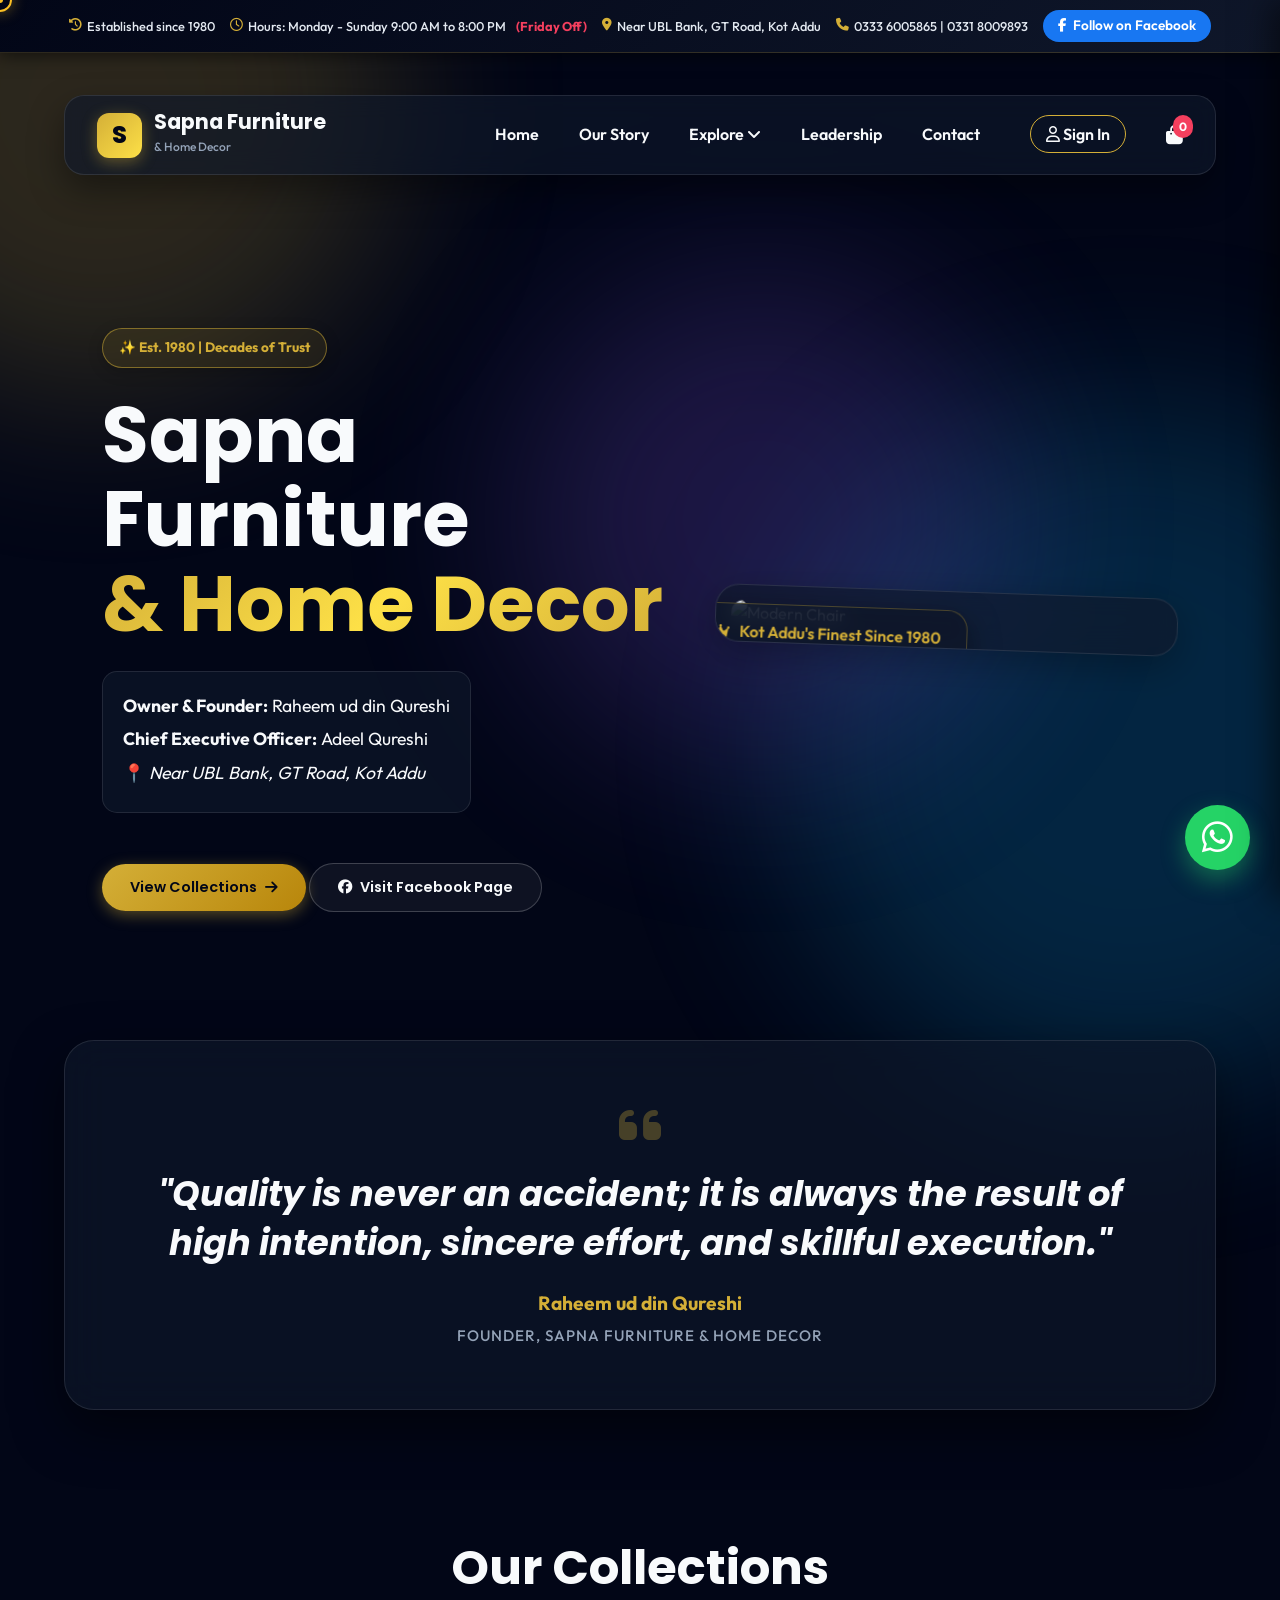
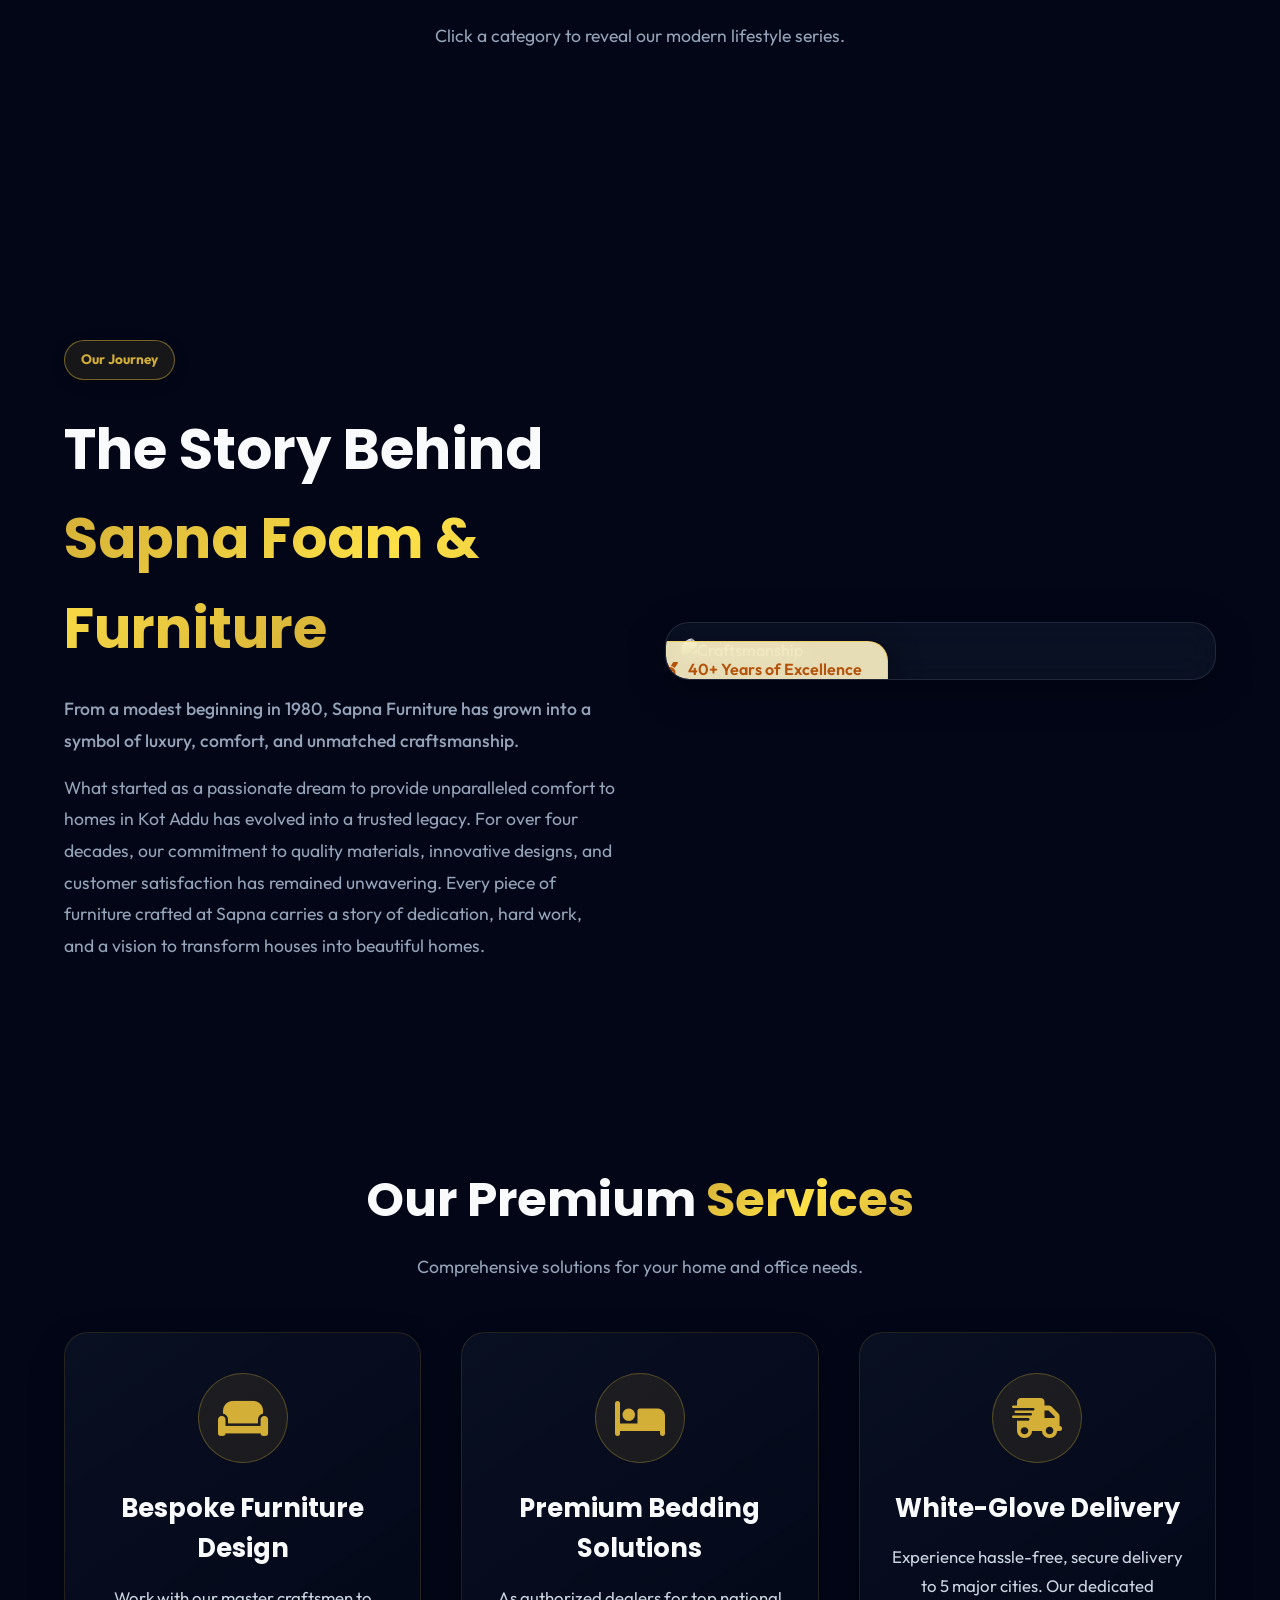
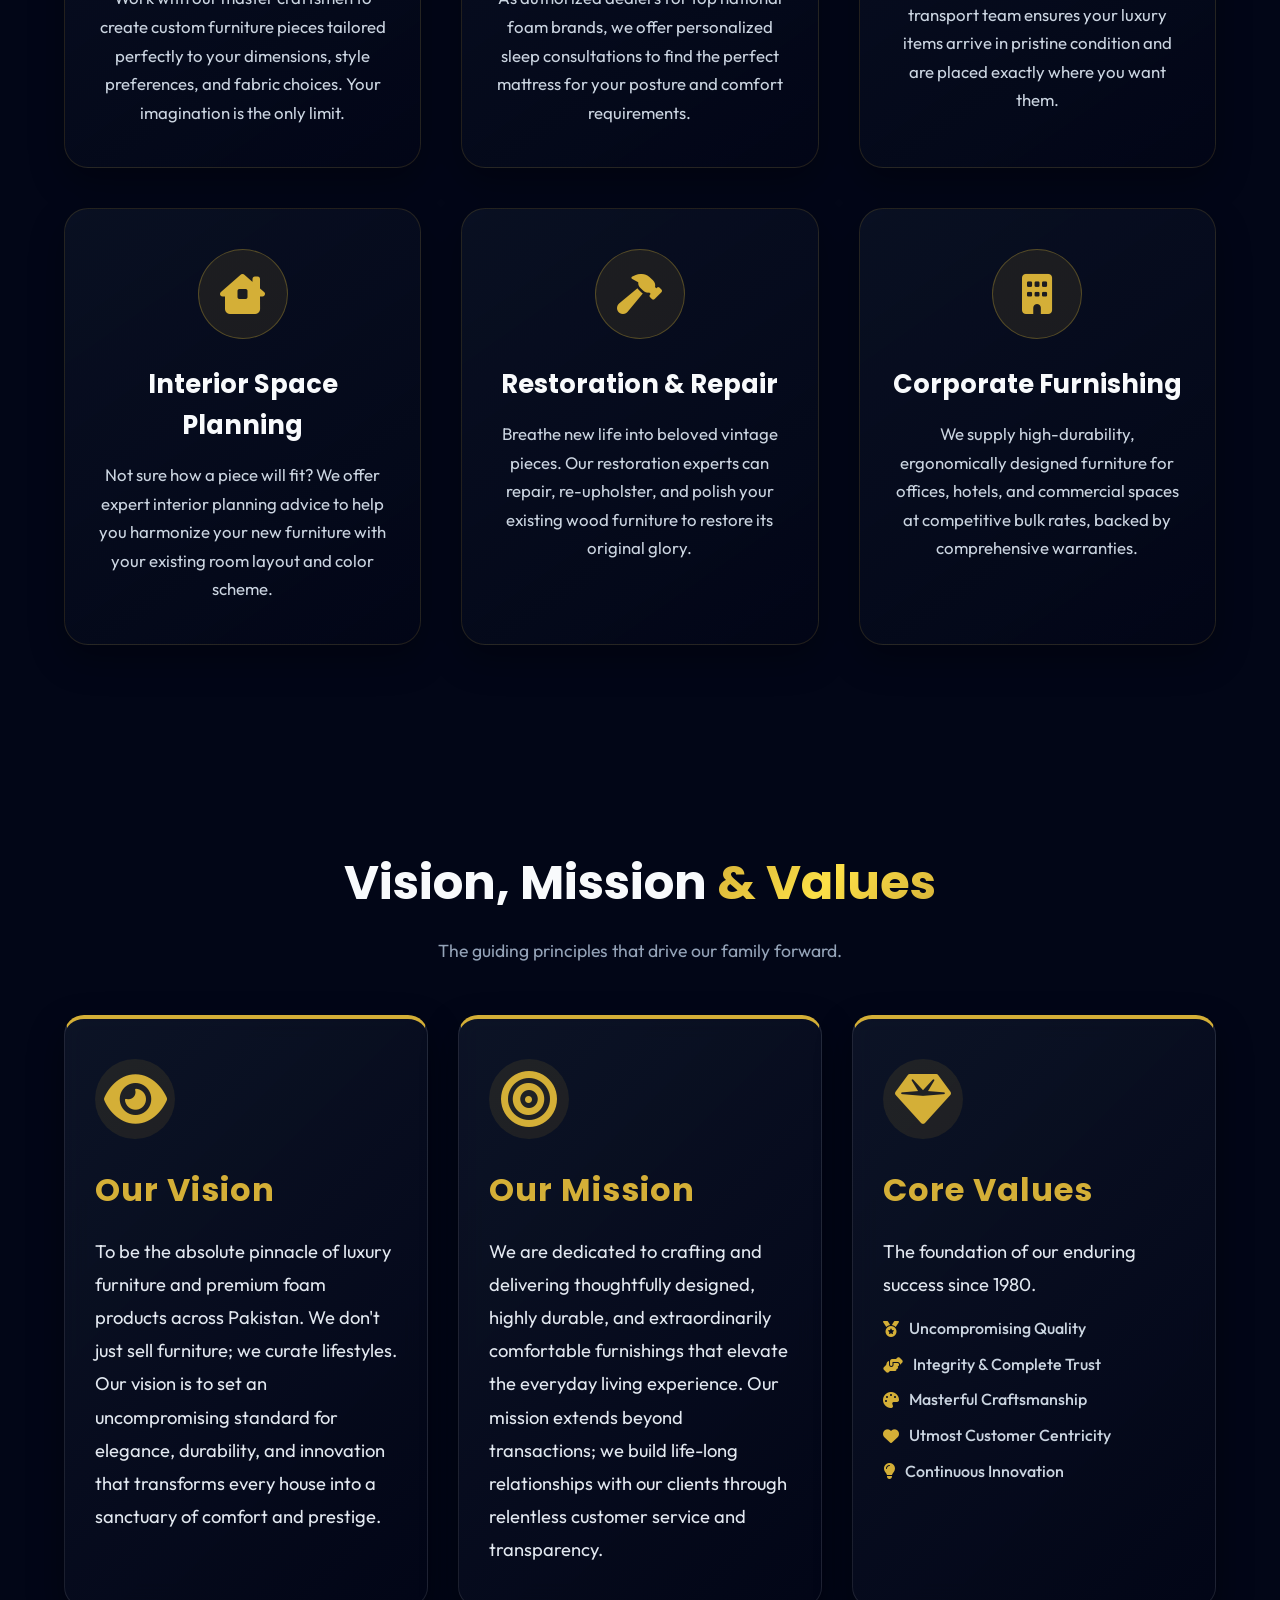
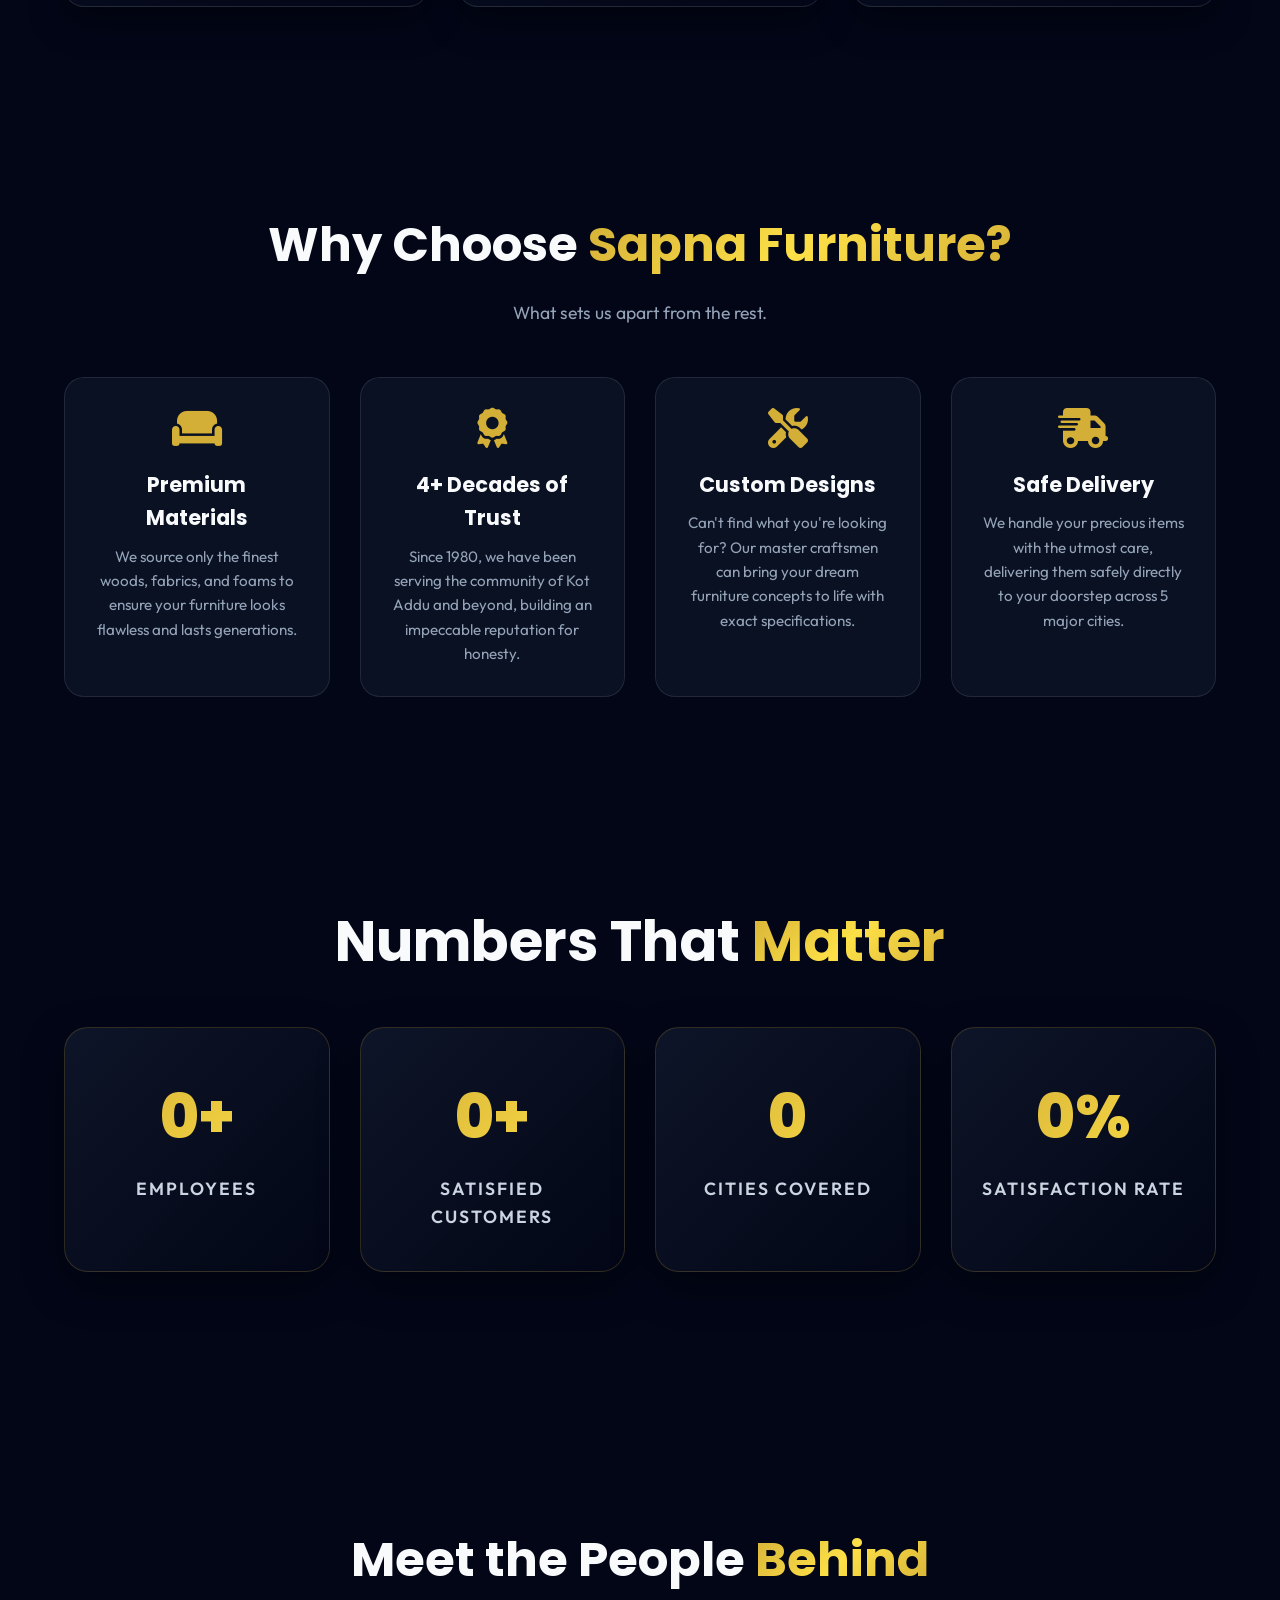
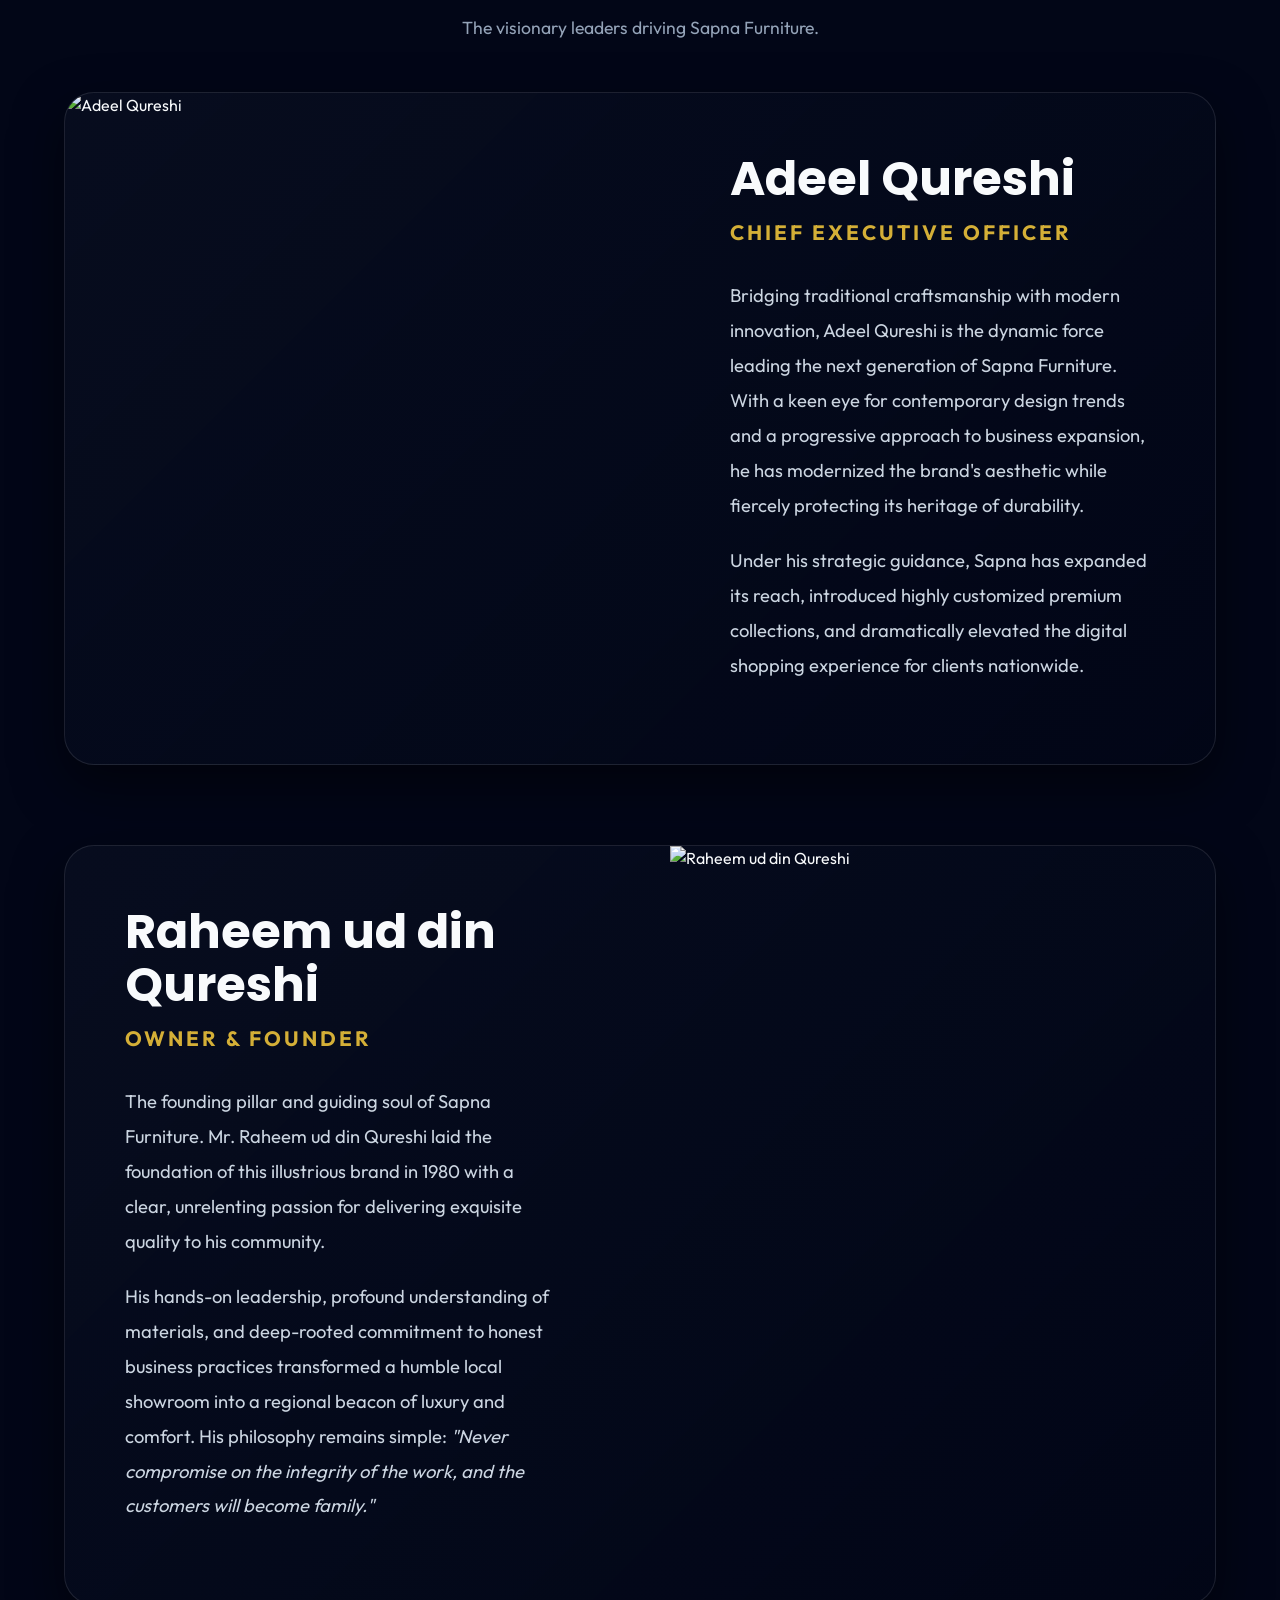
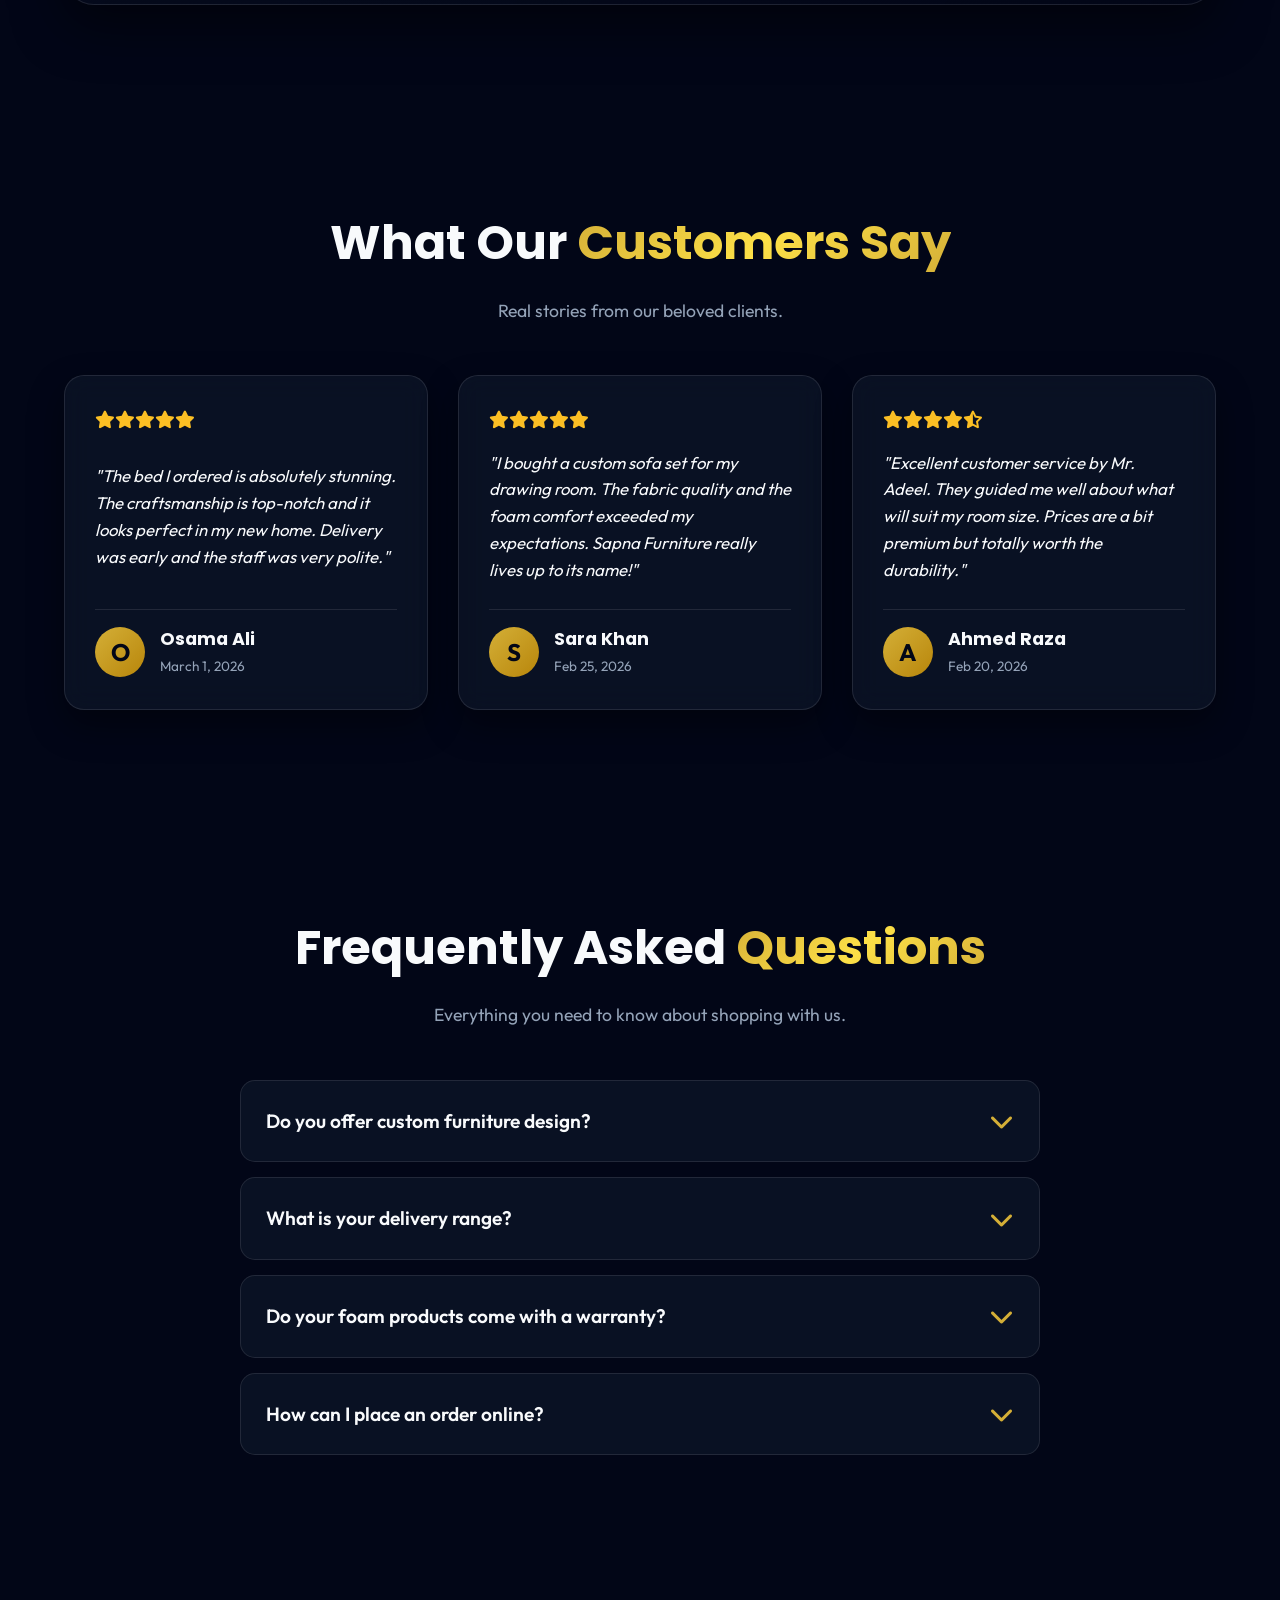
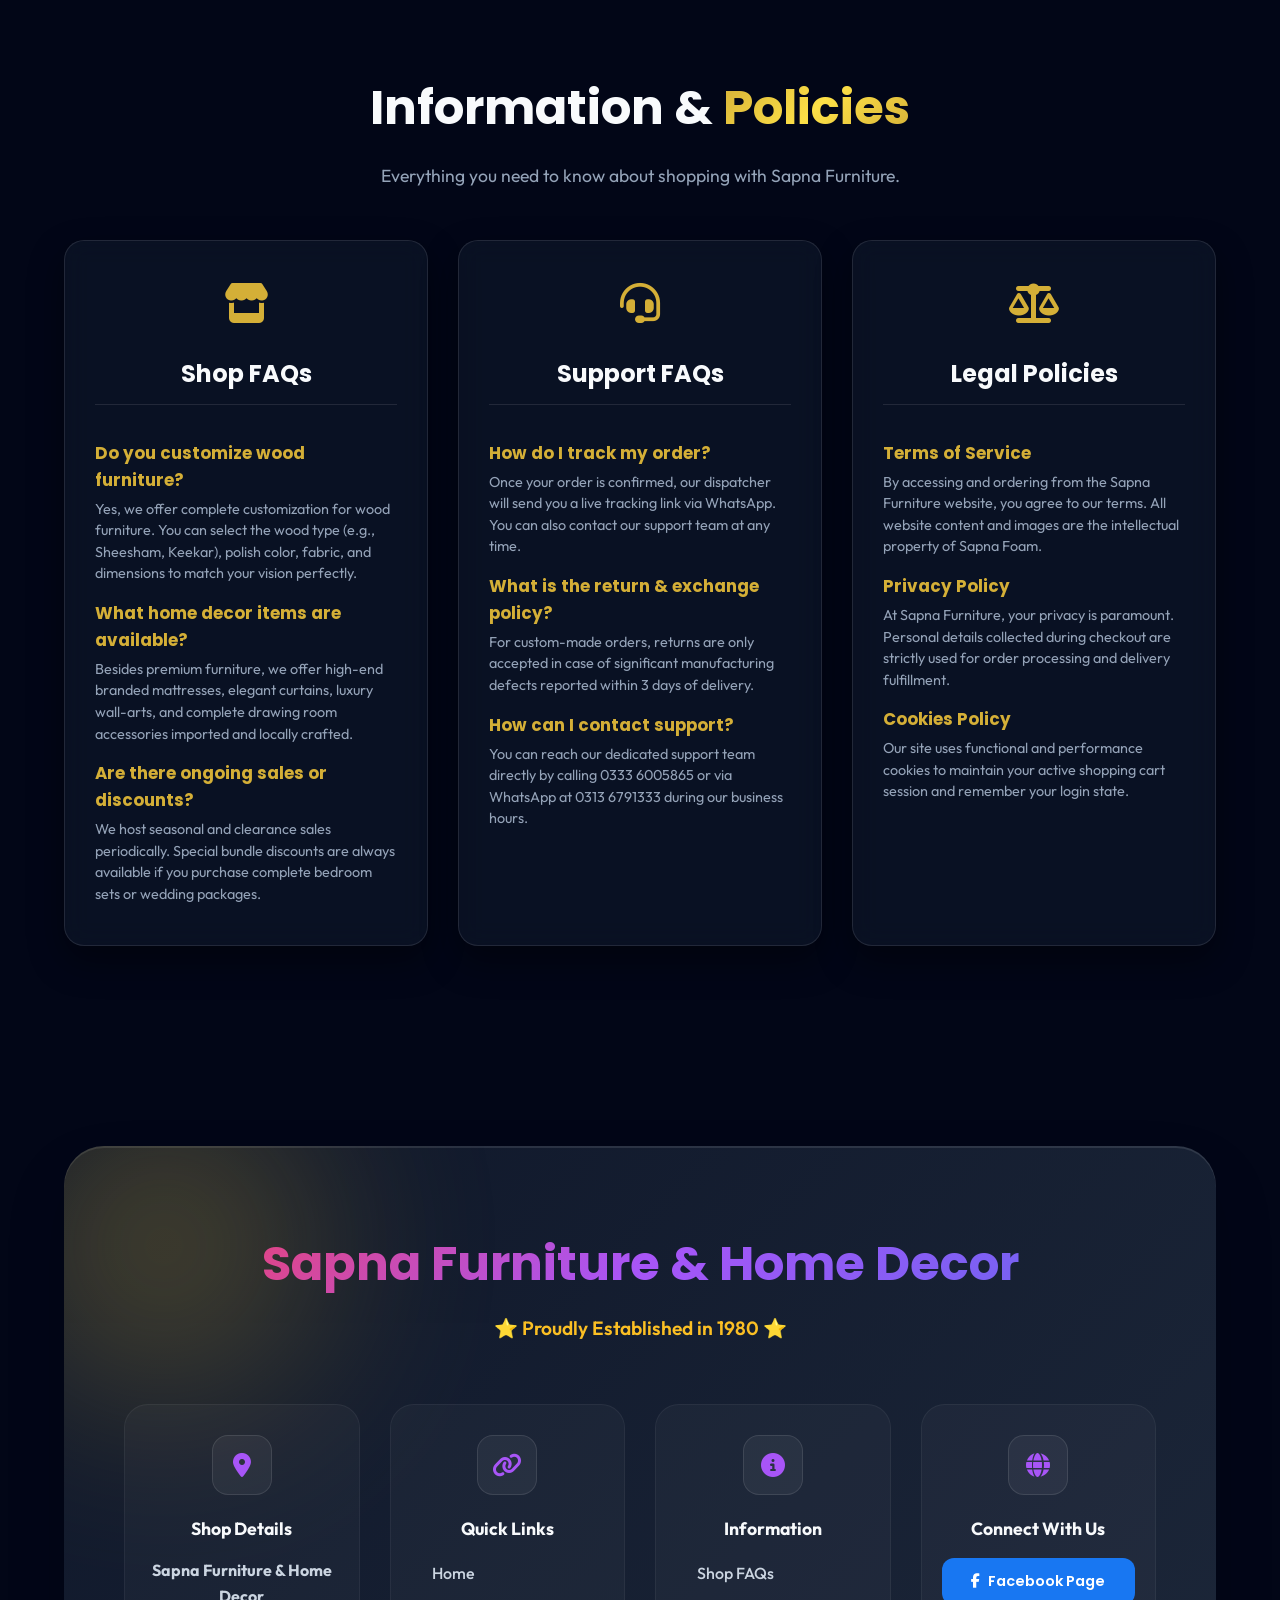
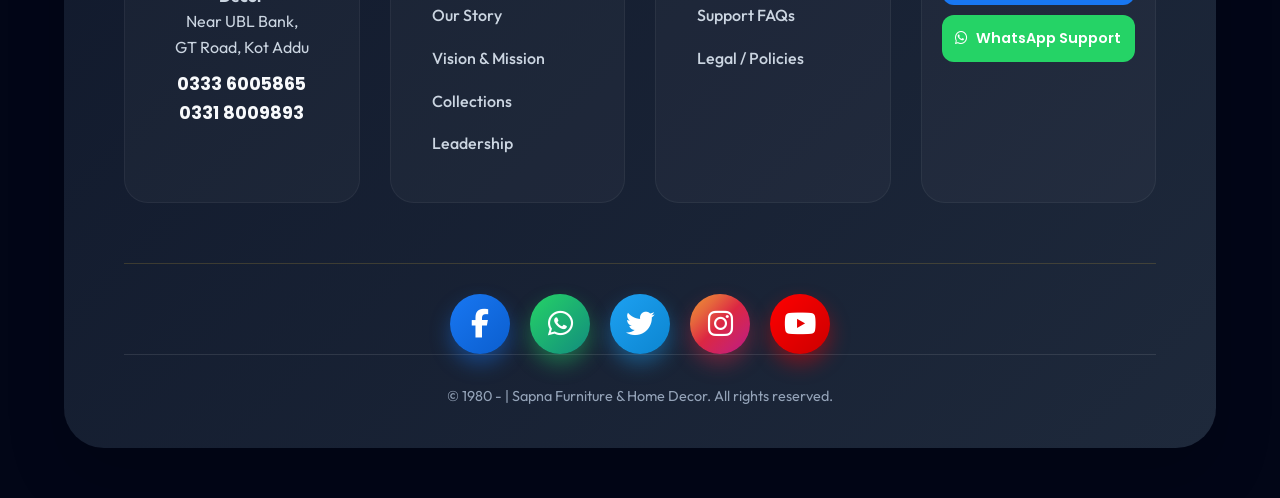
==== commit d1ee750d: "Add files via upload" ====
--- a/index.html
+++ b/index.html
@@ -37,6 +37,8 @@
     <div class="top-bar-info">
         <div class="top-bar-container">
             <span class="top-item"><i class="fa-solid fa-clock-rotate-left"></i> Established since 1980</span>
+            <span class="top-item"><i class="fa-regular fa-clock"></i> Hours: Monday - Sunday 9:00 AM to 8:00 PM <span
+                    style="color:#f43f5e; font-weight:700; margin-left:5px;">(Friday Off)</span></span>
             <span class="top-item"><i class="fa-solid fa-location-dot"></i> Near UBL Bank, GT Road, Kot Addu</span>
             <span class="top-item"><i class="fa-solid fa-phone"></i> 0333 6005865 | 0331 8009893</span>
             <a href="https://www.facebook.com/share/g/1BF8FtjRZd/" target="_blank" class="top-fb-btn custom-hover"><i
@@ -67,7 +69,11 @@
                 </li>
                 <li><a href="#team" class="nav-item custom-hover">Leadership</a></li>
                 <li><a href="#" class="nav-item custom-hover" id="openContactBtn">Contact</a></li>
-                <!-- Manage App button removed for public view -->
+                <li><a href="#" class="nav-item custom-hover auth-nav-btn" id="openAuthBtn"><i
+                            class="fa-regular fa-user"></i> Sign In</a></li>
+                <li><a href="#" class="nav-item custom-hover cart-nav-btn" id="openCartBtn"><i
+                            class="fa-solid fa-bag-shopping"></i> <span id="cartCountBadge"
+                            class="cart-count">0</span></a></li>
             </ul>
 
             <div class="hamburger custom-hover">
@@ -384,6 +390,69 @@
         </div>
     </section>
 
+    <!-- Customer Reviews -->
+    <section class="section reviews-section" id="reviews">
+        <div class="section-container">
+            <div class="section-header text-center gsap-slide-up">
+                <h2 class="section-title">What Our <span class="text-gradient">Customers Say</span></h2>
+                <p>Real stories from our beloved clients.</p>
+            </div>
+
+            <div class="reviews-grid gsap-slide-up">
+                <div class="review-card glass-panel custom-hover">
+                    <div class="review-stars">
+                        <i class="fa-solid fa-star"></i><i class="fa-solid fa-star"></i><i
+                            class="fa-solid fa-star"></i><i class="fa-solid fa-star"></i><i
+                            class="fa-solid fa-star"></i>
+                    </div>
+                    <p class="review-text">"The bed I ordered is absolutely stunning. The craftsmanship is top-notch and
+                        it looks perfect in my new home. Delivery was early and the staff was very polite."</p>
+                    <div class="review-author">
+                        <div class="author-avatar">O</div>
+                        <div class="author-info">
+                            <h4>Osama Ali</h4>
+                            <span>March 1, 2026</span>
+                        </div>
+                    </div>
+                </div>
+
+                <div class="review-card glass-panel custom-hover" style="transition-delay: 0.1s;">
+                    <div class="review-stars">
+                        <i class="fa-solid fa-star"></i><i class="fa-solid fa-star"></i><i
+                            class="fa-solid fa-star"></i><i class="fa-solid fa-star"></i><i
+                            class="fa-solid fa-star"></i>
+                    </div>
+                    <p class="review-text">"I bought a custom sofa set for my drawing room. The fabric quality and the
+                        foam comfort exceeded my expectations. Sapna Furniture really lives up to its name!"</p>
+                    <div class="review-author">
+                        <div class="author-avatar">S</div>
+                        <div class="author-info">
+                            <h4>Sara Khan</h4>
+                            <span>Feb 25, 2026</span>
+                        </div>
+                    </div>
+                </div>
+
+                <div class="review-card glass-panel custom-hover" style="transition-delay: 0.2s;">
+                    <div class="review-stars">
+                        <i class="fa-solid fa-star"></i><i class="fa-solid fa-star"></i><i
+                            class="fa-solid fa-star"></i><i class="fa-solid fa-star"></i><i
+                            class="fa-solid fa-star-half-stroke"></i>
+                    </div>
+                    <p class="review-text">"Excellent customer service by Mr. Adeel. They guided me well about what will
+                        suit my room size. Prices are a bit premium but totally worth the durability."</p>
+                    <div class="review-author">
+                        <div class="author-avatar">A</div>
+                        <div class="author-info">
+                            <h4>Ahmed Raza</h4>
+                            <span>Feb 20, 2026</span>
+                        </div>
+                    </div>
+                </div>
+            </div>
+        </div>
+    </section>
+
     <!-- Frequently Asked Questions -->
     <section class="section faq-section" id="faq">
         <div class="section-container">
@@ -446,6 +515,68 @@
                             desired item, and click the 'Order via WhatsApp' button. This connects you directly to our
                             sales team who will finalize the details and arrange delivery.
                         </div>
+                    </div>
+                </div>
+            </div>
+    </section>
+
+    <!-- Information & Policies Section -->
+    <section class="section policies-section animated-bg-subtle" id="information">
+        <div class="section-container">
+            <div class="section-header text-center gsap-slide-up">
+                <h2 class="section-title">Information & <span class="text-gradient">Policies</span></h2>
+                <p>Everything you need to know about shopping with Sapna Furniture.</p>
+            </div>
+
+            <div class="policies-grid">
+                <!-- Shop FAQs -->
+                <div class="policy-card glass-panel gsap-slide-up custom-hover">
+                    <div class="policy-icon"><i class="fa-solid fa-store"></i></div>
+                    <h3>Shop FAQs</h3>
+                    <div class="policy-content">
+                        <h4>Do you customize wood furniture?</h4>
+                        <p>Yes, we offer complete customization for wood furniture. You can select the wood type (e.g.,
+                            Sheesham, Keekar), polish color, fabric, and dimensions to match your vision perfectly.</p>
+                        <h4>What home decor items are available?</h4>
+                        <p>Besides premium furniture, we offer high-end branded mattresses, elegant curtains, luxury
+                            wall-arts, and complete drawing room accessories imported and locally crafted.</p>
+                        <h4>Are there ongoing sales or discounts?</h4>
+                        <p>We host seasonal and clearance sales periodically. Special bundle discounts are always
+                            available if you purchase complete bedroom sets or wedding packages.</p>
+                    </div>
+                </div>
+
+                <!-- Support FAQs -->
+                <div class="policy-card glass-panel gsap-slide-up custom-hover" style="transition-delay: 0.1s;">
+                    <div class="policy-icon"><i class="fa-solid fa-headset"></i></div>
+                    <h3>Support FAQs</h3>
+                    <div class="policy-content">
+                        <h4>How do I track my order?</h4>
+                        <p>Once your order is confirmed, our dispatcher will send you a live tracking link via WhatsApp.
+                            You can also contact our support team at any time.</p>
+                        <h4>What is the return & exchange policy?</h4>
+                        <p>For custom-made orders, returns are only accepted in case of significant manufacturing
+                            defects reported within 3 days of delivery.</p>
+                        <h4>How can I contact support?</h4>
+                        <p>You can reach our dedicated support team directly by calling 0333 6005865 or via WhatsApp at
+                            0313 6791333 during our business hours.</p>
+                    </div>
+                </div>
+
+                <!-- Legal Policies -->
+                <div class="policy-card glass-panel gsap-slide-up custom-hover" style="transition-delay: 0.2s;">
+                    <div class="policy-icon"><i class="fa-solid fa-balance-scale"></i></div>
+                    <h3>Legal Policies</h3>
+                    <div class="policy-content">
+                        <h4>Terms of Service</h4>
+                        <p>By accessing and ordering from the Sapna Furniture website, you agree to our terms. All
+                            website content and images are the intellectual property of Sapna Foam.</p>
+                        <h4>Privacy Policy</h4>
+                        <p>At Sapna Furniture, your privacy is paramount. Personal details collected during checkout are
+                            strictly used for order processing and delivery fulfillment.</p>
+                        <h4>Cookies Policy</h4>
+                        <p>Our site uses functional and performance cookies to maintain your active shopping cart
+                            session and remember your login state.</p>
                     </div>
                 </div>
             </div>
@@ -484,17 +615,14 @@
                     </ul>
                 </div>
 
-                <!-- Support -->
+                <!-- Shop, Support, Legal -->
                 <div class="premium-block custom-hover">
-                    <div class="block-icon"><i class="fa-solid fa-headset"></i></div>
-                    <h3>Support</h3>
+                    <div class="block-icon"><i class="fa-solid fa-circle-info"></i></div>
+                    <h3>Information</h3>
                     <ul class="footer-links">
-                        <li><a href="#contactModal"
-                                onclick="document.getElementById('contactModal').classList.add('active'); return false;">Contact
-                                Us</a></li>
-                        <li><a href="#">FAQs</a></li>
-                        <li><a href="#">Shipping & Returns</a></li>
-                        <li><a href="#">Warranty Info</a></li>
+                        <li><a href="#information">Shop FAQs</a></li>
+                        <li><a href="#information">Support FAQs</a></li>
+                        <li><a href="#information">Legal / Policies</a></li>
                     </ul>
                 </div>
 
@@ -573,7 +701,152 @@
         </div>
     </div>
 
-    <!-- Admin Modal Removed for Public View -->
+    <!-- 🌟 AUTH MODAL (LOGIN / SIGN UP) -->
+    <div class="modal" id="authModal">
+        <div class="modal-content glass-panel auth-modal-box">
+            <span class="close-modal custom-hover" id="closeAuthBtn"><i class="fa-solid fa-xmark"></i></span>
+            <div class="auth-tabs">
+                <button class="auth-tab-btn active" onclick="switchAuthTab('login')">Login</button>
+                <button class="auth-tab-btn" onclick="switchAuthTab('signup')">Sign Up</button>
+            </div>
+
+            <div id="loginForm" class="auth-tab-content active">
+                <div class="modal-header">
+                    <h2>Welcome Back</h2>
+                    <p>Enter your details to access your account.</p>
+                </div>
+                <div class="form-group">
+                    <label><i class="fa-regular fa-envelope"></i> Email Address</label>
+                    <input type="email" id="loginEmail" class="glass-input" placeholder="you@example.com">
+                </div>
+                <div class="form-group">
+                    <label><i class="fa-solid fa-lock"></i> Password</label>
+                    <input type="password" id="loginPass" class="glass-input" placeholder="••••••••">
+                </div>
+                <button class="btn btn-primary w-100" style="justify-content: center; margin-top: 10px;"
+                    onclick="handleLogin()">Login</button>
+            </div>
+
+            <div id="signupForm" class="auth-tab-content" style="display: none;">
+                <div class="modal-header">
+                    <h2>Create Account</h2>
+                    <p>Join the Sapna Furniture family today.</p>
+                </div>
+                <div class="form-group">
+                    <label><i class="fa-regular fa-user"></i> Full Name</label>
+                    <input type="text" id="signupName" class="glass-input" placeholder="e.g. Ali Khan">
+                </div>
+                <div class="form-group">
+                    <label><i class="fa-regular fa-envelope"></i> Email Address</label>
+                    <input type="email" id="signupEmail" class="glass-input" placeholder="you@example.com">
+                </div>
+                <div class="form-group">
+                    <label><i class="fa-solid fa-lock"></i> Password</label>
+                    <input type="password" id="signupPass" class="glass-input" placeholder="••••••••">
+                </div>
+                <button class="btn btn-primary w-100" style="justify-content: center; margin-top: 10px;"
+                    onclick="handleSignup()">Sign Up</button>
+            </div>
+        </div>
+    </div>
+
+    <!-- 🌟 CART & CHECKOUT SIDEBAR -->
+    <div class="cart-sidebar" id="cartSidebar">
+        <div class="cart-header">
+            <h2>Your Shopping Cart</h2>
+            <span class="close-cart custom-hover" id="closeCartBtn"><i class="fa-solid fa-arrow-right"></i></span>
+        </div>
+
+        <div class="cart-body" id="cartItemsContainer">
+            <!-- Cart Items Rendered Here -->
+            <div class="empty-cart-msg">Your cart is currently empty.</div>
+        </div>
+
+        <div class="cart-footer">
+            <div class="cart-totals">
+                <span>Total:</span>
+                <span id="cartTotalDisplay">Rs 0</span>
+            </div>
+            <button class="btn btn-primary w-100 checkout-btn" id="openCheckoutBtn"
+                style="justify-content: center;">Proceed to Checkout</button>
+        </div>
+    </div>
+
+    <div class="cart-overlay" id="cartOverlay"></div>
+
+    <!-- 🌟 CHECKOUT MODAL -->
+    <div class="modal" id="checkoutModal">
+        <div class="modal-content glass-panel" style="max-height: 85vh; overflow-y: auto;">
+            <span class="close-modal custom-hover" id="closeCheckoutBtn"><i class="fa-solid fa-xmark"></i></span>
+            <div class="modal-header">
+                <h2>Complete Your Order</h2>
+                <p>Provide your delivery and payment details.</p>
+            </div>
+
+            <div class="checkout-grid">
+                <!-- Delivery Info -->
+                <div class="checkout-section">
+                    <h3><i class="fa-solid fa-truck"></i> Delivery Information</h3>
+                    <div class="form-group">
+                        <label>Full Name</label>
+                        <input type="text" id="checkoutName" class="glass-input" placeholder="Your Name">
+                    </div>
+                    <div class="form-group">
+                        <label>Phone Number</label>
+                        <input type="tel" id="checkoutPhone" class="glass-input" placeholder="03XXXXXXXXX">
+                    </div>
+                    <div class="form-group">
+                        <label>Complete Address</label>
+                        <textarea id="checkoutAddress" class="glass-input" rows="3"
+                            placeholder="House/Street, Area, City"></textarea>
+                    </div>
+                </div>
+
+                <!-- Payment Methods -->
+                <div class="checkout-section">
+                    <h3><i class="fa-regular fa-credit-card"></i> Payment Method</h3>
+                    <div class="payment-methods">
+                        <label class="payment-option">
+                            <input type="radio" name="paymethod" value="Meezan Bank" checked>
+                            <span class="pay-box">
+                                <strong>Mezaan Bank</strong><br>
+                                <small>Acct Title: Muhammad Adeel<br>Acct No: 9501-0102525596</small>
+                            </span>
+                        </label>
+                        <label class="payment-option">
+                            <input type="radio" name="paymethod" value="Easypaisa">
+                            <span class="pay-box">
+                                <strong>Easypaisa</strong><br>
+                                <small>Acct Title: Muhammad Adeel<br>Acct No: 03136791333</small>
+                            </span>
+                        </label>
+                        <label class="payment-option">
+                            <input type="radio" name="paymethod" value="JazzCash">
+                            <span class="pay-box">
+                                <strong>JazzCash</strong><br>
+                                <small>Acct Title: Muhammad Adil<br>Acct No: 03318009893</small>
+                            </span>
+                        </label>
+                        <label class="payment-option">
+                            <input type="radio" name="paymethod" value="Cash on Delivery">
+                            <span class="pay-box">
+                                <strong>Cash on Delivery (COD)</strong><br>
+                                <small>Pay physically when receiving the order.</small>
+                            </span>
+                        </label>
+                    </div>
+                </div>
+            </div>
+
+            <div class="checkout-actions">
+                <button class="btn btn-primary w-100" style="justify-content: center; font-size: 1.1rem; padding: 15px;"
+                    onclick="placeOrder('whatsapp')"><i class="fa-brands fa-whatsapp"></i> Confirm Order via
+                    WhatsApp</button>
+                <button class="btn btn-glass w-100" style="justify-content: center; margin-top: 15px;"
+                    onclick="placeOrder('email')"><i class="fa-regular fa-envelope"></i> Send Order via Email</button>
+            </div>
+        </div>
+    </div>
 
     <!-- Floating WhatsApp Button -->
     <a href="https://wa.me/923136791333" target="_blank" class="floating-wa-btn custom-hover"
@@ -586,7 +859,10 @@
     <script src="https://www.gstatic.com/firebasejs/10.9.0/firebase-database-compat.js"></script>
     <script src="firebase-config.js"></script>
 
-    <!-- Scripts -->
+    <!-- GSAP for Animations -->
+    <script src="https://cdnjs.cloudflare.com/ajax/libs/gsap/3.12.2/gsap.min.js"></script>
+
+    <!-- Custom Scripts -->
     <script src="data.js"></script>
     <script src="script.js"></script>
 </body>
--- a/styles.css
+++ b/styles.css
@@ -45,7 +45,8 @@
     overflow-x: hidden;
     line-height: 1.6;
     position: relative;
-    padding-top: 50px;
+    padding-top: 80px;
+    /* Increased padding to prevent navbar overlap from larger top bar */
 }
 
 h1,
@@ -90,18 +91,21 @@
     display: flex;
     justify-content: center;
     align-items: center;
-    gap: 30px;
+    gap: 15px;
+    /* Reduced gap to fit more items */
     flex-wrap: wrap;
     max-width: 1200px;
     margin: 0 auto;
-    padding: 0 15px;
+    padding: 0 10px;
 }
 
 .top-item {
     display: flex;
     align-items: center;
-    gap: 8px;
+    gap: 5px;
     font-weight: 500;
+    font-size: 0.8rem;
+    /* Made slightly smaller for better fit */
     color: #e2e8f0;
 }
 
@@ -287,7 +291,8 @@
 ------------------------ */
 .navbar {
     position: fixed;
-    top: 70px;
+    top: 95px;
+    /* Pushed down dynamically so it doesn't overlap top bar */
     left: 5%;
     width: 90%;
     z-index: 1000;
@@ -441,7 +446,8 @@
     display: flex;
     align-items: center;
     justify-content: space-between;
-    padding: 140px 8% 0;
+    padding: 180px 8% 0;
+    /* Add more padding at the top of hero so it clears navbar */
 }
 
 .hero-content {
@@ -1592,6 +1598,431 @@
     box-shadow: 0 10px 20px rgba(255, 0, 0, 0.4);
 }
 
+/* -------------------------
+   REVIEWS SECTION
+------------------------- */
+.reviews-section {
+    position: relative;
+    z-index: 2;
+}
+
+.reviews-grid {
+    display: grid;
+    grid-template-columns: repeat(auto-fit, minmax(300px, 1fr));
+    gap: 30px;
+    margin-top: 40px;
+}
+
+.review-card {
+    padding: 30px;
+    border-radius: 20px;
+    display: flex;
+    flex-direction: column;
+    justify-content: space-between;
+}
+
+.review-stars {
+    color: #fbbf24;
+    margin-bottom: 15px;
+    font-size: 1.1rem;
+}
+
+.review-text {
+    font-style: italic;
+    color: var(--text-main);
+    font-size: 1.05rem;
+    margin-bottom: 25px;
+    line-height: 1.6;
+}
+
+.review-author {
+    display: flex;
+    align-items: center;
+    gap: 15px;
+    border-top: 1px solid rgba(255, 255, 255, 0.1);
+    padding-top: 15px;
+}
+
+.author-avatar {
+    width: 50px;
+    height: 50px;
+    border-radius: 50%;
+    background: linear-gradient(135deg, var(--accent), var(--accent-hover));
+    display: flex;
+    justify-content: center;
+    align-items: center;
+    font-size: 1.5rem;
+    font-weight: 700;
+    color: #020617;
+}
+
+.author-info h4 {
+    margin: 0;
+    color: var(--text-main);
+    font-size: 1.1rem;
+}
+
+.author-info span {
+    font-size: 0.85rem;
+    color: var(--text-light);
+}
+
+/* ------------------------
+   POLICIES / INFORMATION SECTION
+------------------------ */
+.policies-section {
+    position: relative;
+    z-index: 5;
+}
+
+.policies-grid {
+    display: grid;
+    grid-template-columns: repeat(auto-fit, minmax(300px, 1fr));
+    gap: 30px;
+    margin-top: 40px;
+}
+
+.policy-card {
+    padding: 30px;
+    border-radius: 20px;
+    text-align: left;
+    display: flex;
+    flex-direction: column;
+}
+
+.policy-icon {
+    font-size: 2.5rem;
+    color: var(--accent);
+    margin-bottom: 20px;
+    text-align: center;
+}
+
+.policy-card h3 {
+    text-align: center;
+    color: var(--text-main);
+    font-size: 1.5rem;
+    margin-bottom: 20px;
+    padding-bottom: 10px;
+    border-bottom: 1px solid rgba(255, 255, 255, 0.1);
+}
+
+.policy-content {
+    flex-grow: 1;
+}
+
+.policy-content h4 {
+    color: var(--accent);
+    font-size: 1.05rem;
+    margin-top: 15px;
+    margin-bottom: 5px;
+}
+
+.policy-content p {
+    color: var(--text-light);
+    font-size: 0.9rem;
+    margin-bottom: 10px;
+    line-height: 1.5;
+}
+
+/* ------------------------
+   MEDIA QUERIES (RESPONSIVENESS)
+------------------------ */
+.auth-modal-box {
+    max-width: 450px;
+}
+
+.auth-tabs {
+    display: flex;
+    justify-content: center;
+    gap: 10px;
+    margin-bottom: 20px;
+    background: rgba(255, 255, 255, 0.05);
+    padding: 5px;
+    border-radius: 30px;
+}
+
+.auth-tab-btn {
+    flex: 1;
+    padding: 10px 0;
+    border-radius: 25px;
+    border: none;
+    background: transparent;
+    font-weight: 600;
+    color: var(--text-light);
+    cursor: pointer;
+    transition: var(--smooth);
+}
+
+.auth-tab-btn.active {
+    background: var(--accent);
+    color: #020617;
+    box-shadow: 0 4px 10px rgba(212, 175, 55, 0.3);
+}
+
+.auth-tab-content {
+    animation: fadeIn 0.3s ease;
+}
+
+.auth-nav-btn {
+    border: 1px solid var(--accent);
+    padding: 8px 15px;
+    border-radius: 20px;
+    margin-left: 10px;
+}
+
+.auth-nav-btn:hover {
+    background: var(--accent);
+    color: #020617 !important;
+}
+
+/* -------------------------
+   CART SIDEBAR
+------------------------- */
+.cart-nav-btn {
+    position: relative;
+    font-size: 1.2rem;
+}
+
+.cart-count {
+    position: absolute;
+    top: -8px;
+    right: -10px;
+    background: #f43f5e;
+    color: white;
+    font-size: 0.75rem;
+    font-weight: 700;
+    padding: 2px 6px;
+    border-radius: 10px;
+}
+
+.cart-sidebar {
+    position: fixed;
+    top: 0;
+    right: -400px;
+    width: 100%;
+    max-width: 400px;
+    height: 100vh;
+    background: var(--glass-bg);
+    backdrop-filter: blur(20px);
+    border-left: 1px solid var(--glass-border);
+    box-shadow: -10px 0 30px rgba(0, 0, 0, 0.5);
+    z-index: 3000;
+    display: flex;
+    flex-direction: column;
+    transition: right 0.4s cubic-bezier(0.4, 0, 0.2, 1);
+}
+
+.cart-sidebar.open {
+    right: 0;
+}
+
+.cart-header {
+    padding: 20px;
+    border-bottom: 1px solid rgba(255, 255, 255, 0.1);
+    display: flex;
+    justify-content: space-between;
+    align-items: center;
+}
+
+.cart-header h2 {
+    font-size: 1.5rem;
+    color: var(--accent);
+    margin: 0;
+}
+
+.close-cart {
+    cursor: pointer;
+    font-size: 1.2rem;
+    color: var(--text-light);
+}
+
+.close-cart:hover {
+    color: #f43f5e;
+}
+
+.cart-body {
+    flex: 1;
+    overflow-y: auto;
+    padding: 20px;
+}
+
+.cart-footer {
+    padding: 20px;
+    background: rgba(0, 0, 0, 0.3);
+    border-top: 1px solid rgba(255, 255, 255, 0.1);
+}
+
+.cart-totals {
+    display: flex;
+    justify-content: space-between;
+    font-size: 1.3rem;
+    font-weight: 700;
+    margin-bottom: 20px;
+}
+
+.cart-item {
+    display: flex;
+    gap: 15px;
+    margin-bottom: 15px;
+    padding-bottom: 15px;
+    border-bottom: 1px solid rgba(255, 255, 255, 0.05);
+}
+
+.cart-item img {
+    width: 60px;
+    height: 60px;
+    object-fit: cover;
+    border-radius: 10px;
+}
+
+.cart-item-info {
+    flex: 1;
+}
+
+.cart-item-title {
+    font-weight: 600;
+    font-size: 0.95rem;
+    margin-bottom: 5px;
+}
+
+.cart-item-price {
+    color: var(--accent);
+    font-weight: 700;
+    font-size: 0.9rem;
+}
+
+.cart-item-actions {
+    display: flex;
+    justify-content: space-between;
+    align-items: center;
+    margin-top: 10px;
+}
+
+.qty-btn {
+    background: rgba(255, 255, 255, 0.1);
+    border: none;
+    color: white;
+    width: 25px;
+    height: 25px;
+    border-radius: 5px;
+    cursor: pointer;
+}
+
+.remove-btn {
+    color: #f43f5e;
+    background: none;
+    border: none;
+    cursor: pointer;
+    font-size: 0.85rem;
+}
+
+.empty-cart-msg {
+    text-align: center;
+    color: var(--text-light);
+    margin-top: 50px;
+}
+
+.cart-overlay {
+    position: fixed;
+    top: 0;
+    left: 0;
+    width: 100%;
+    height: 100vh;
+    background: rgba(0, 0, 0, 0.5);
+    z-index: 2999;
+    opacity: 0;
+    visibility: hidden;
+    transition: var(--smooth);
+}
+
+.cart-overlay.show {
+    opacity: 1;
+    visibility: visible;
+}
+
+/* -------------------------
+   CHECKOUT MODAL
+------------------------- */
+.checkout-grid {
+    display: grid;
+    grid-template-columns: 1fr 1fr;
+    gap: 30px;
+    margin: 20px 0;
+}
+
+.checkout-section h3 {
+    font-size: 1.2rem;
+    color: var(--accent);
+    margin-bottom: 15px;
+    display: flex;
+    align-items: center;
+    gap: 10px;
+}
+
+.payment-methods {
+    display: flex;
+    flex-direction: column;
+    gap: 10px;
+}
+
+.payment-option {
+    display: flex;
+    align-items: center;
+    gap: 15px;
+    background: rgba(0, 0, 0, 0.2);
+    padding: 15px;
+    border-radius: 12px;
+    border: 1px solid rgba(255, 255, 255, 0.1);
+    cursor: pointer;
+    transition: var(--smooth);
+}
+
+.payment-option:hover {
+    border-color: var(--accent);
+}
+
+.payment-option input[type="radio"]:checked+.pay-box {
+    color: var(--accent);
+}
+
+.pay-box {
+    flex: 1;
+    color: var(--text-main);
+}
+
+.pay-box small {
+    display: block;
+    color: var(--text-light);
+    margin-top: 5px;
+    line-height: 1.4;
+}
+
+/* -------------------------
+   FAQ MODALS & LISTS
+------------------------- */
+.faq-modal-content {
+    max-width: 600px;
+}
+
+.faq-list {
+    margin-top: 20px;
+    display: flex;
+    flex-direction: column;
+    gap: 20px;
+}
+
+.faq-entry h4 {
+    font-size: 1.1rem;
+    color: var(--text-main);
+    margin-bottom: 8px;
+}
+
+.faq-entry p {
+    color: var(--text-light);
+    font-size: 0.95rem;
+    line-height: 1.6;
+}
+
 @media (max-width: 992px) {
 
     .split-row,
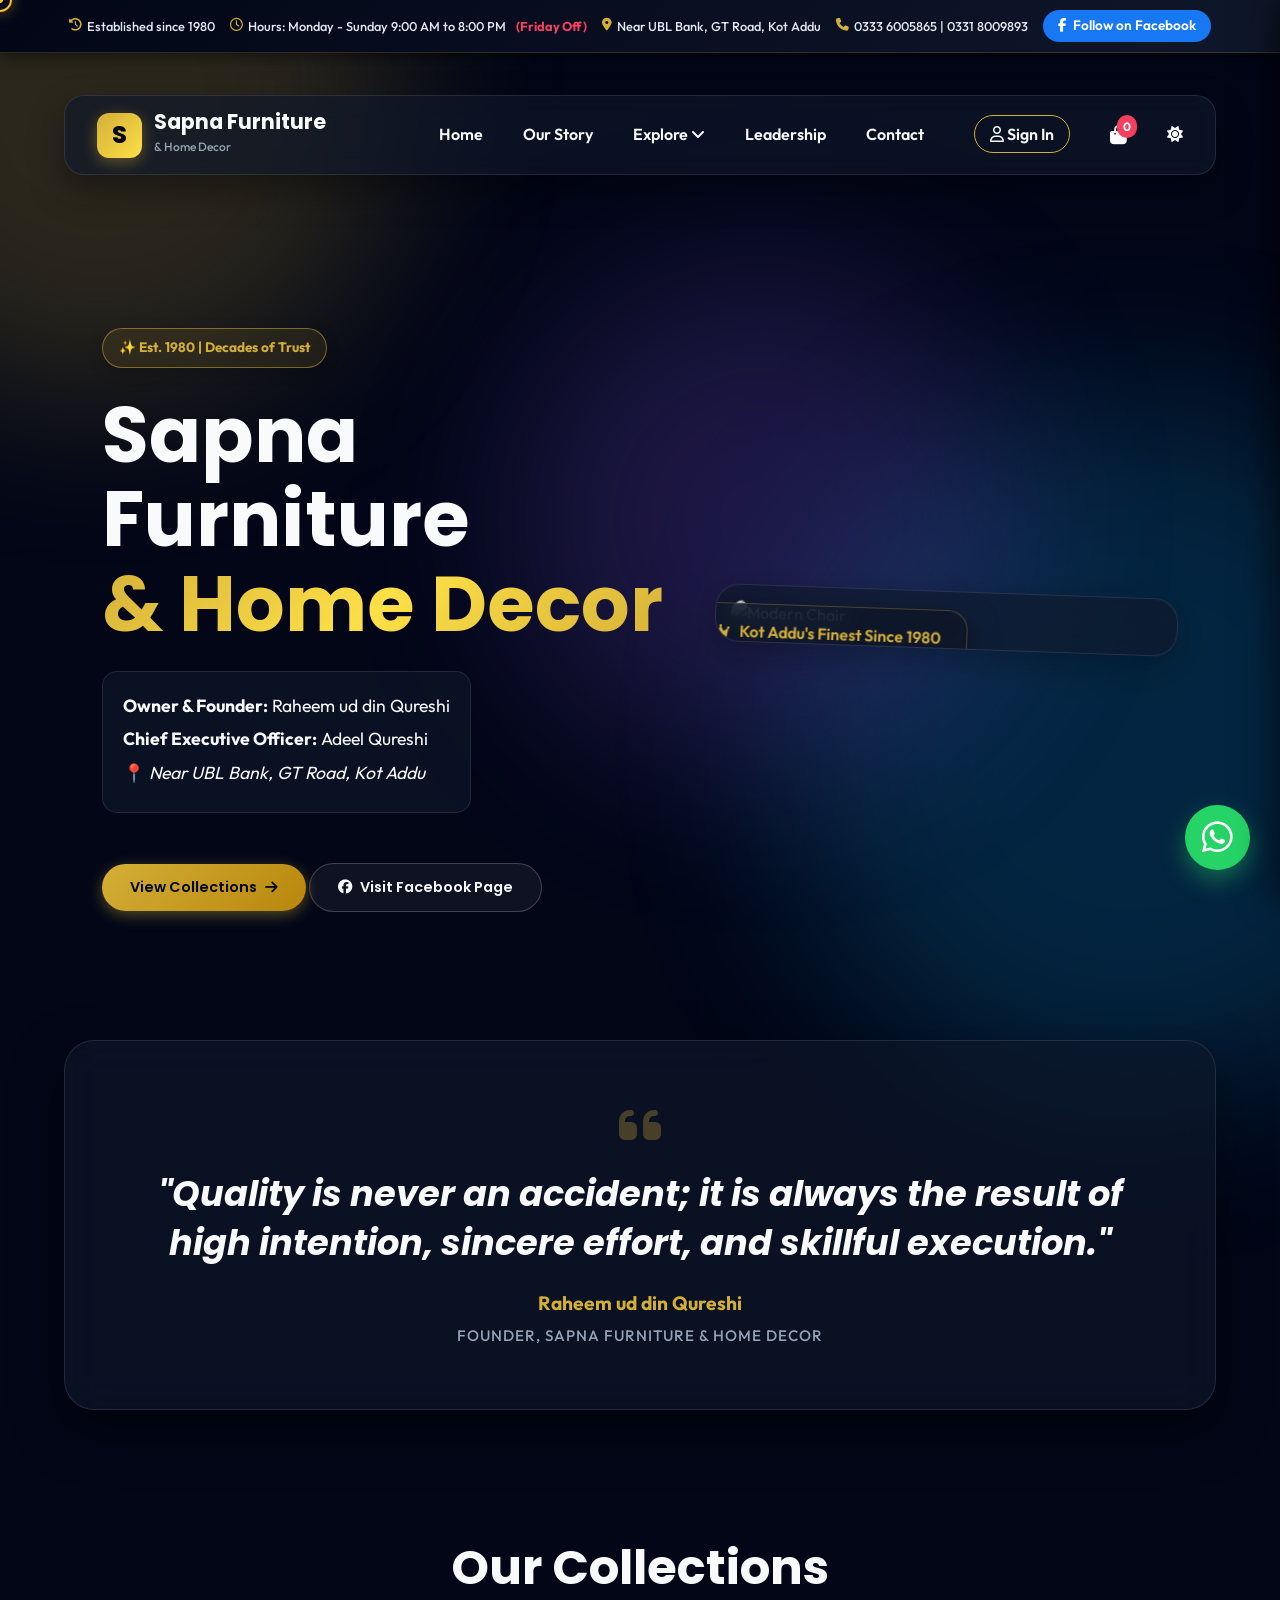
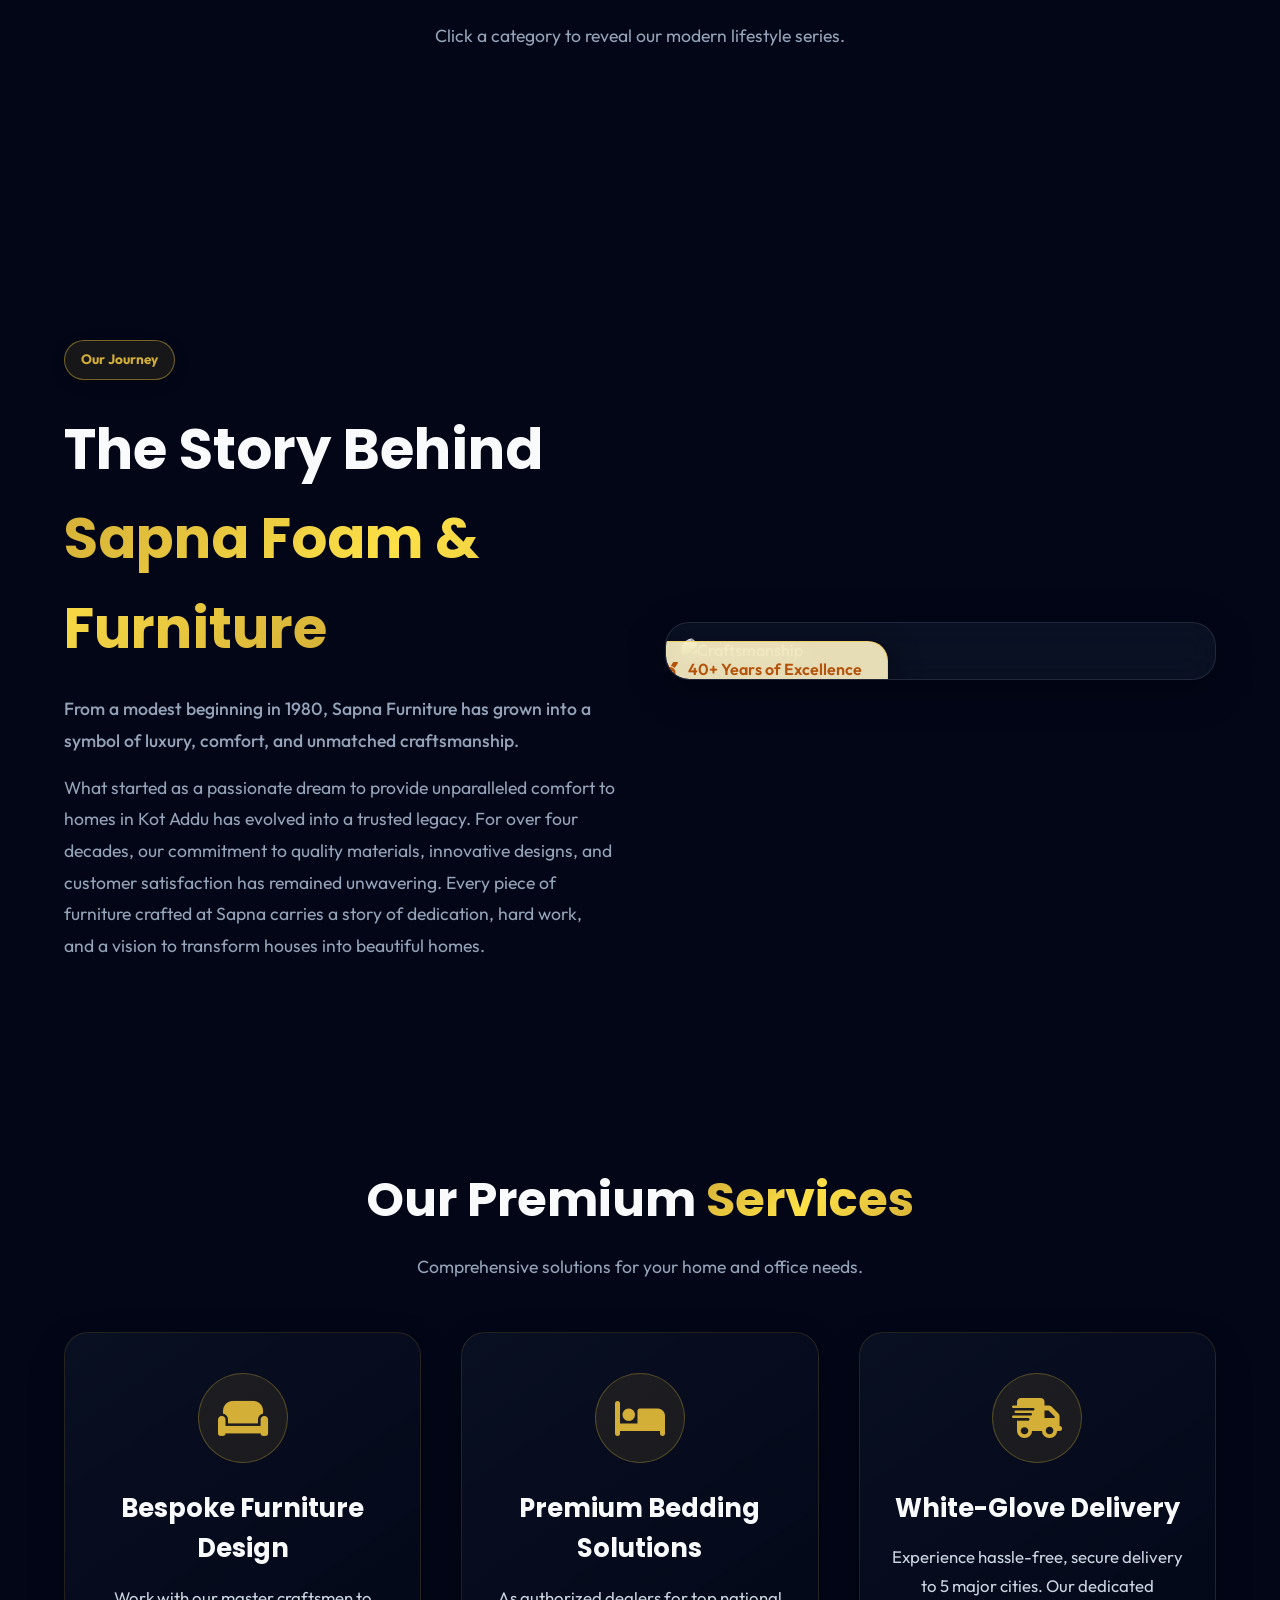
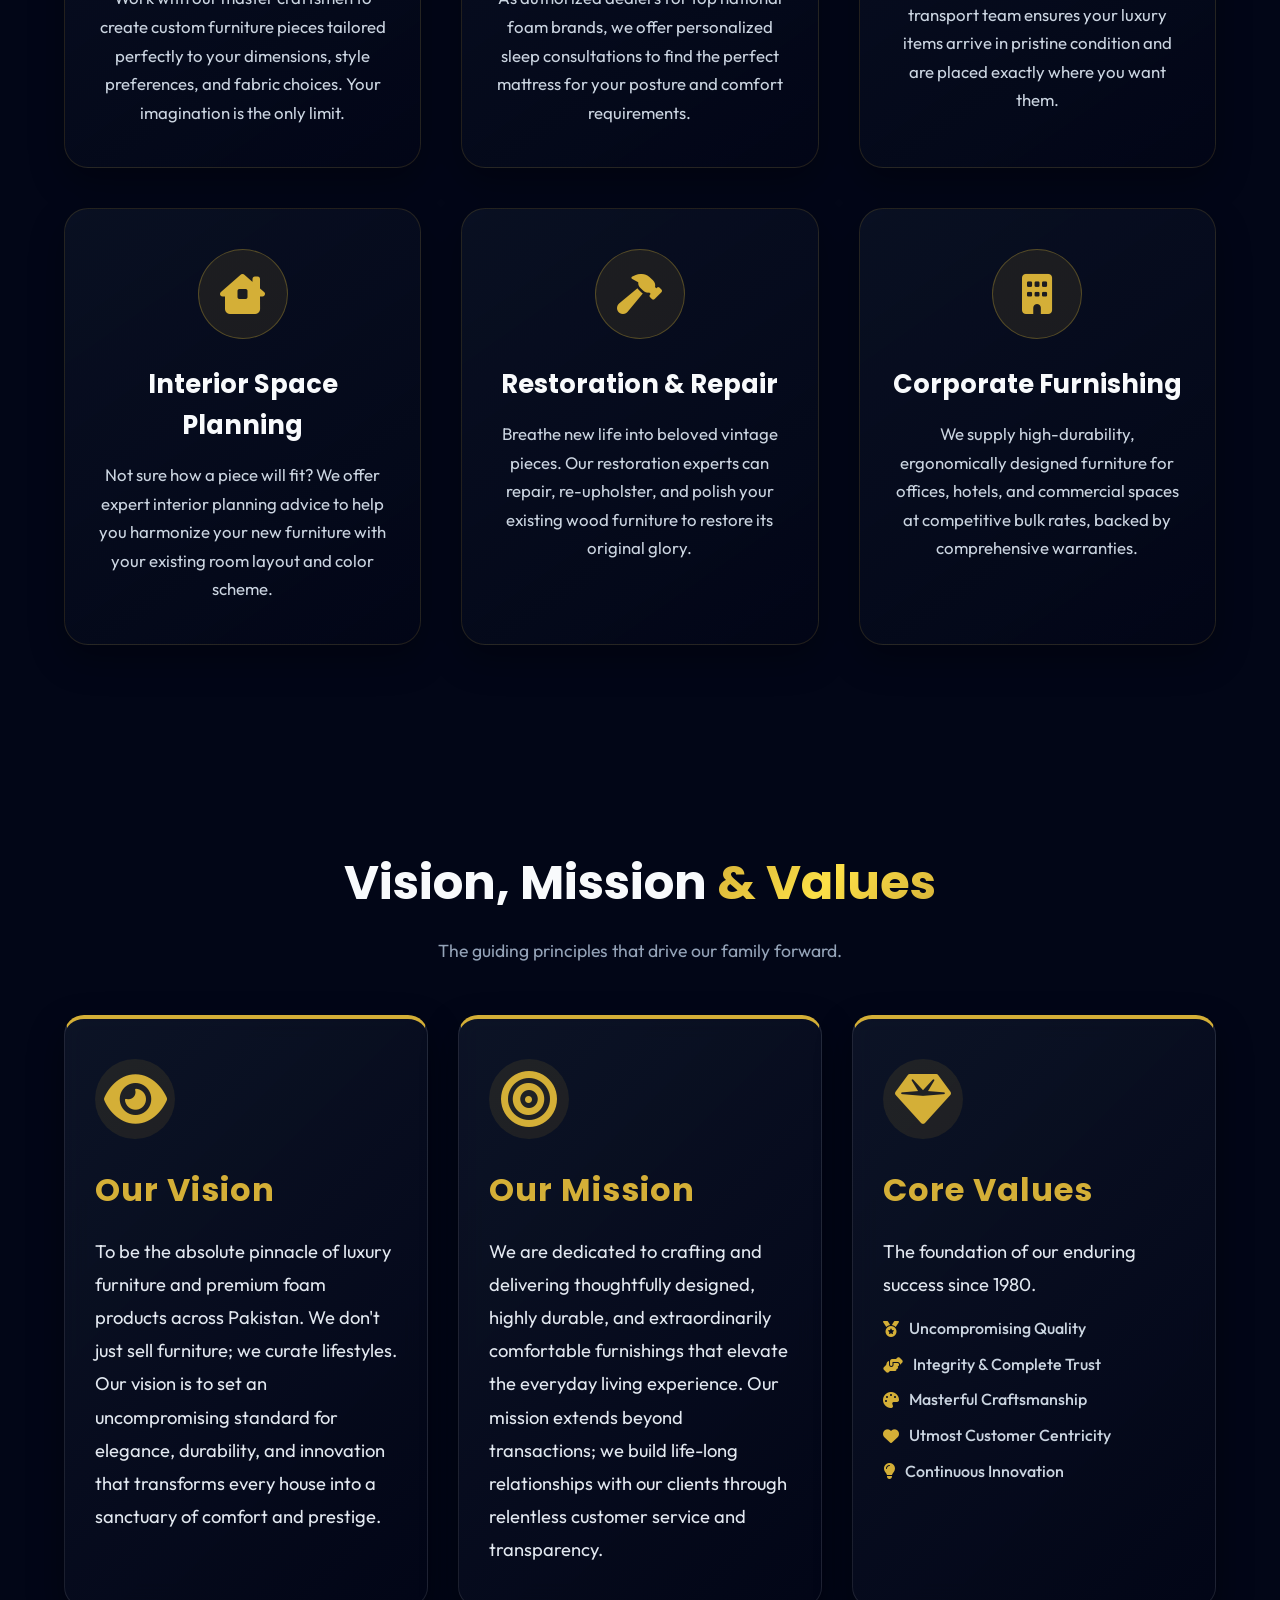
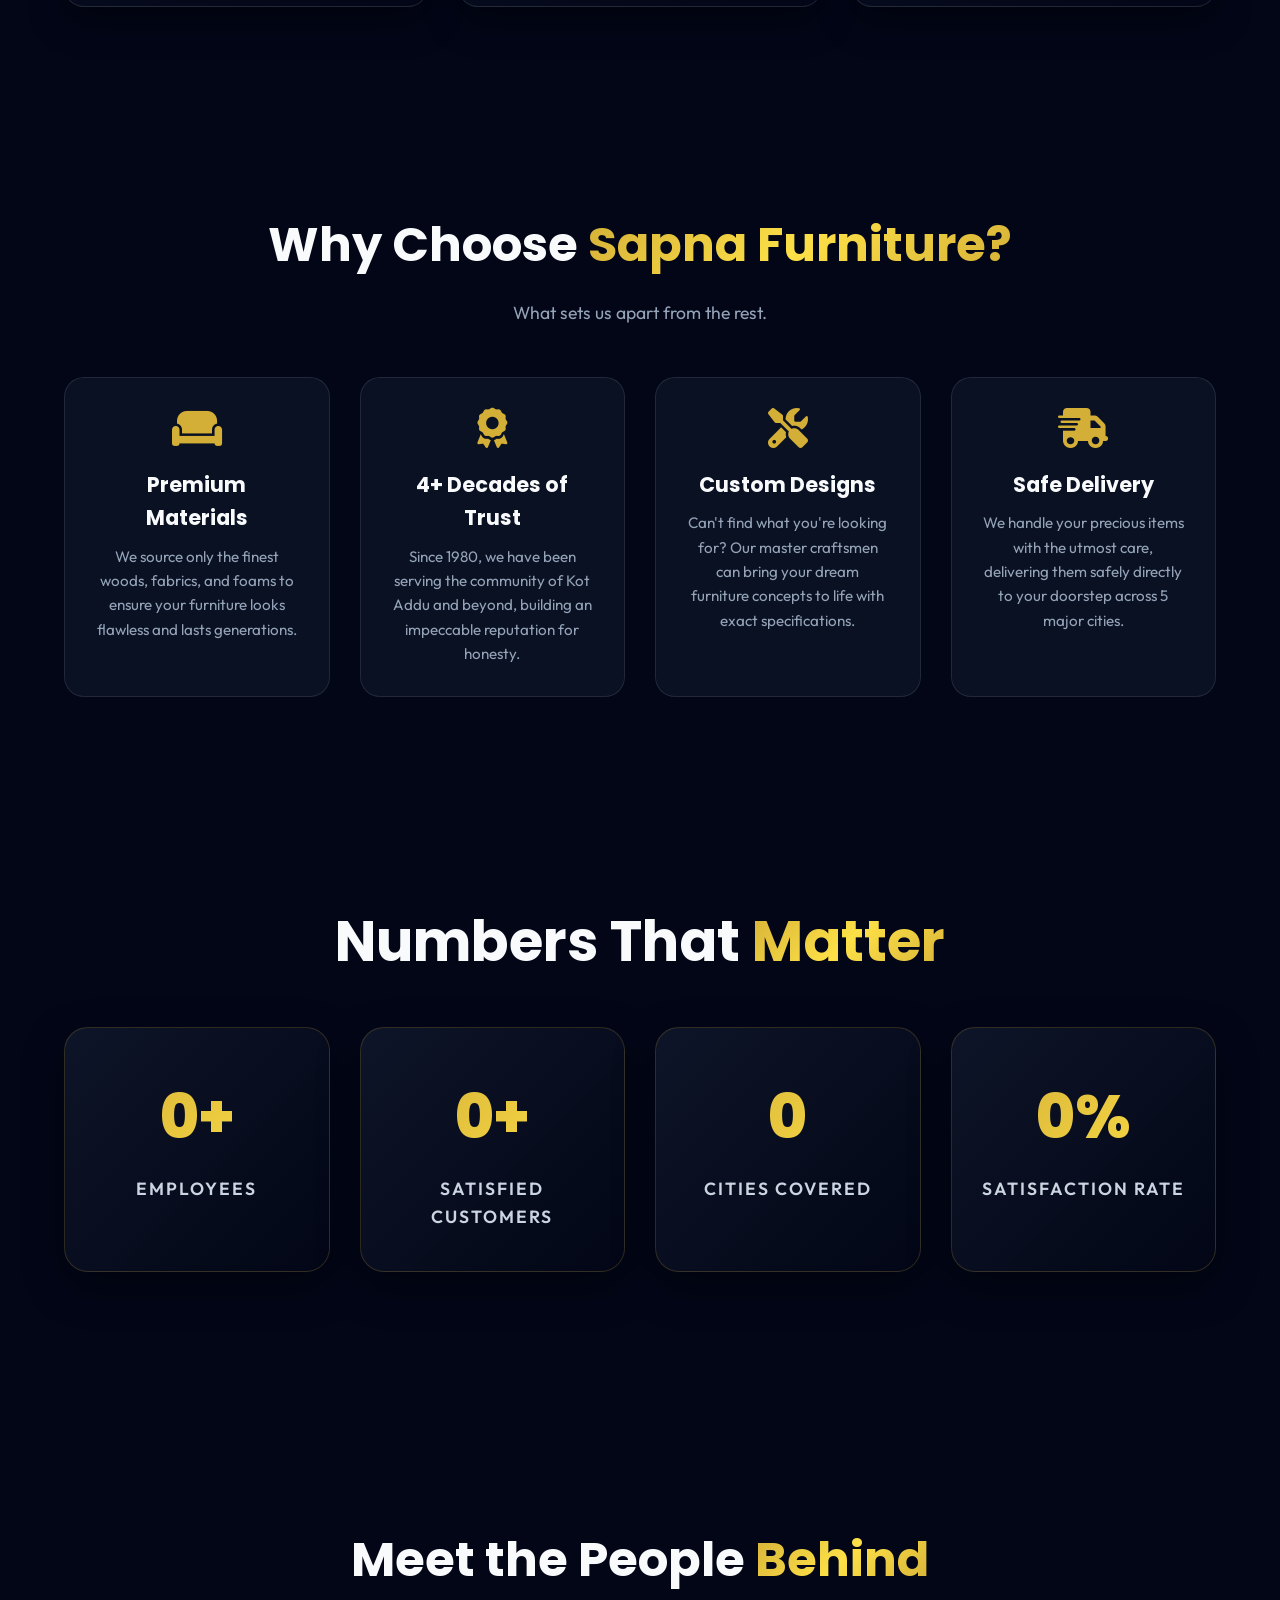
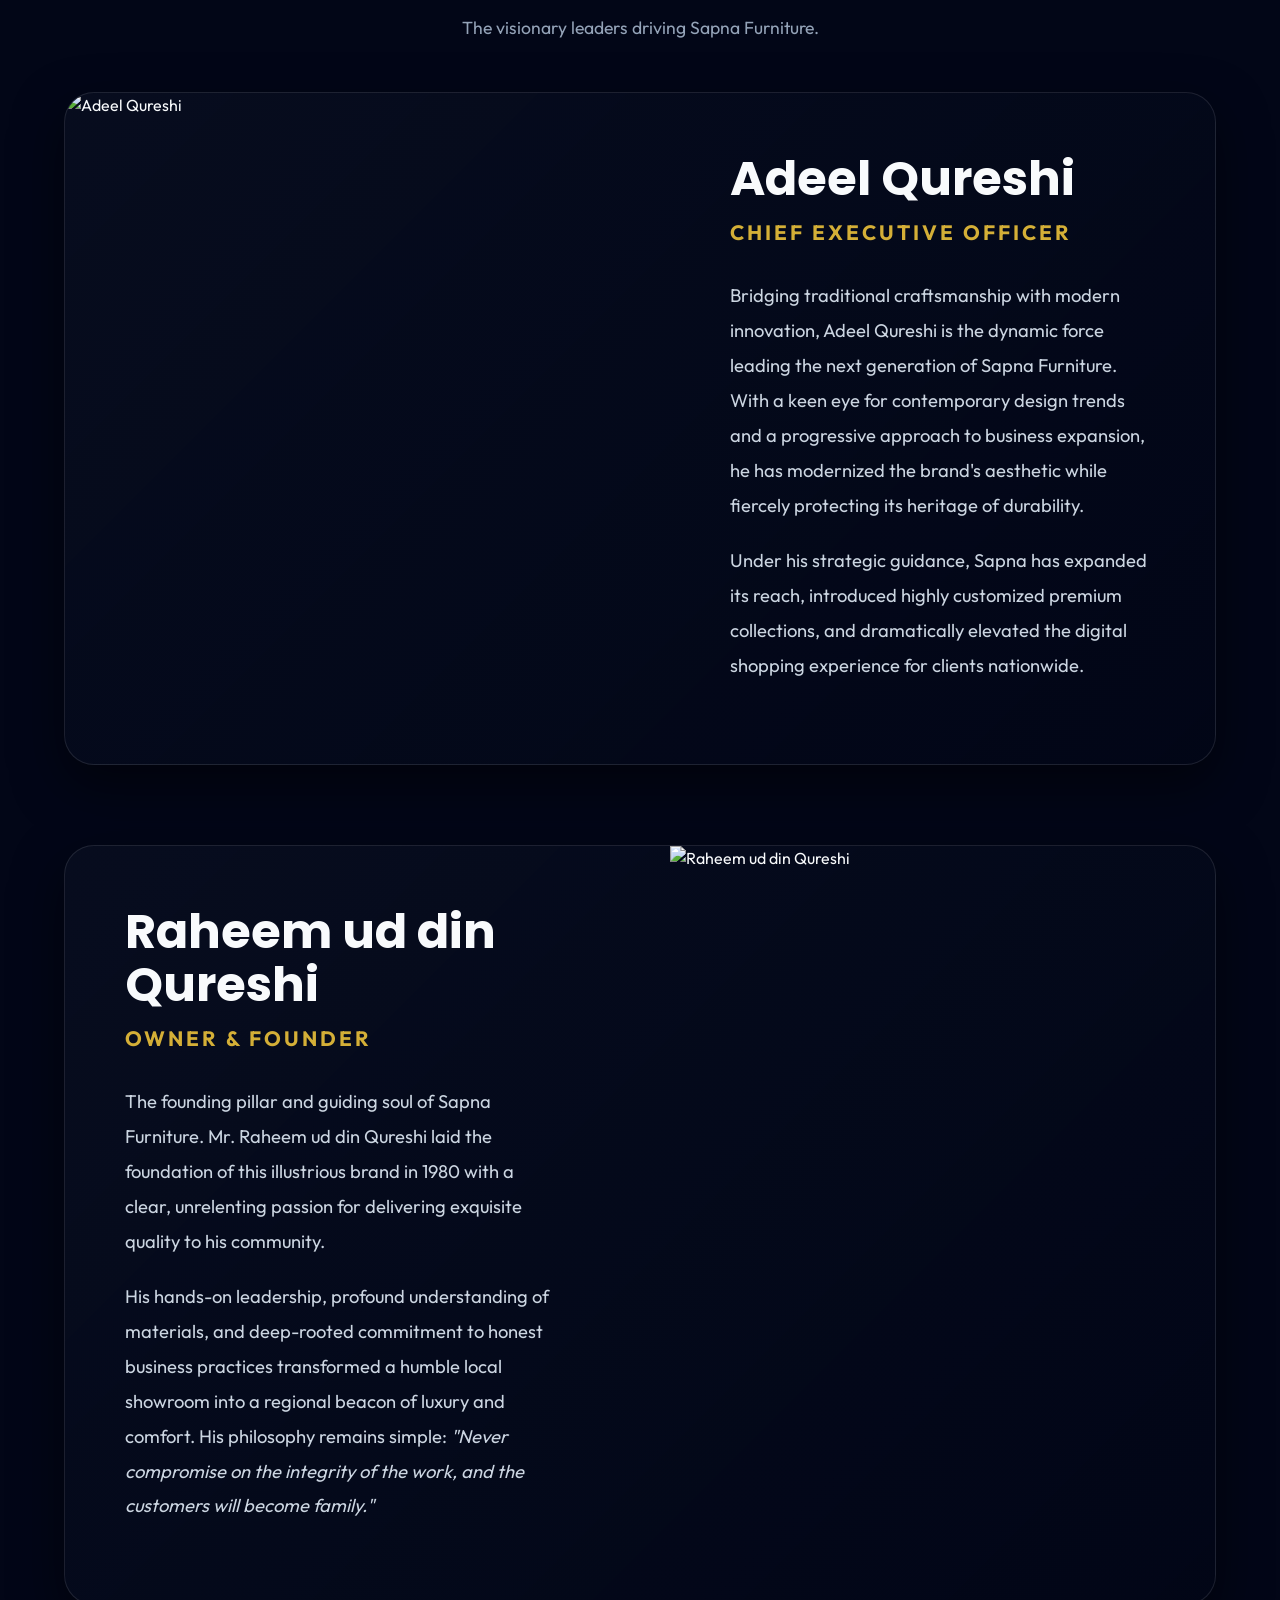
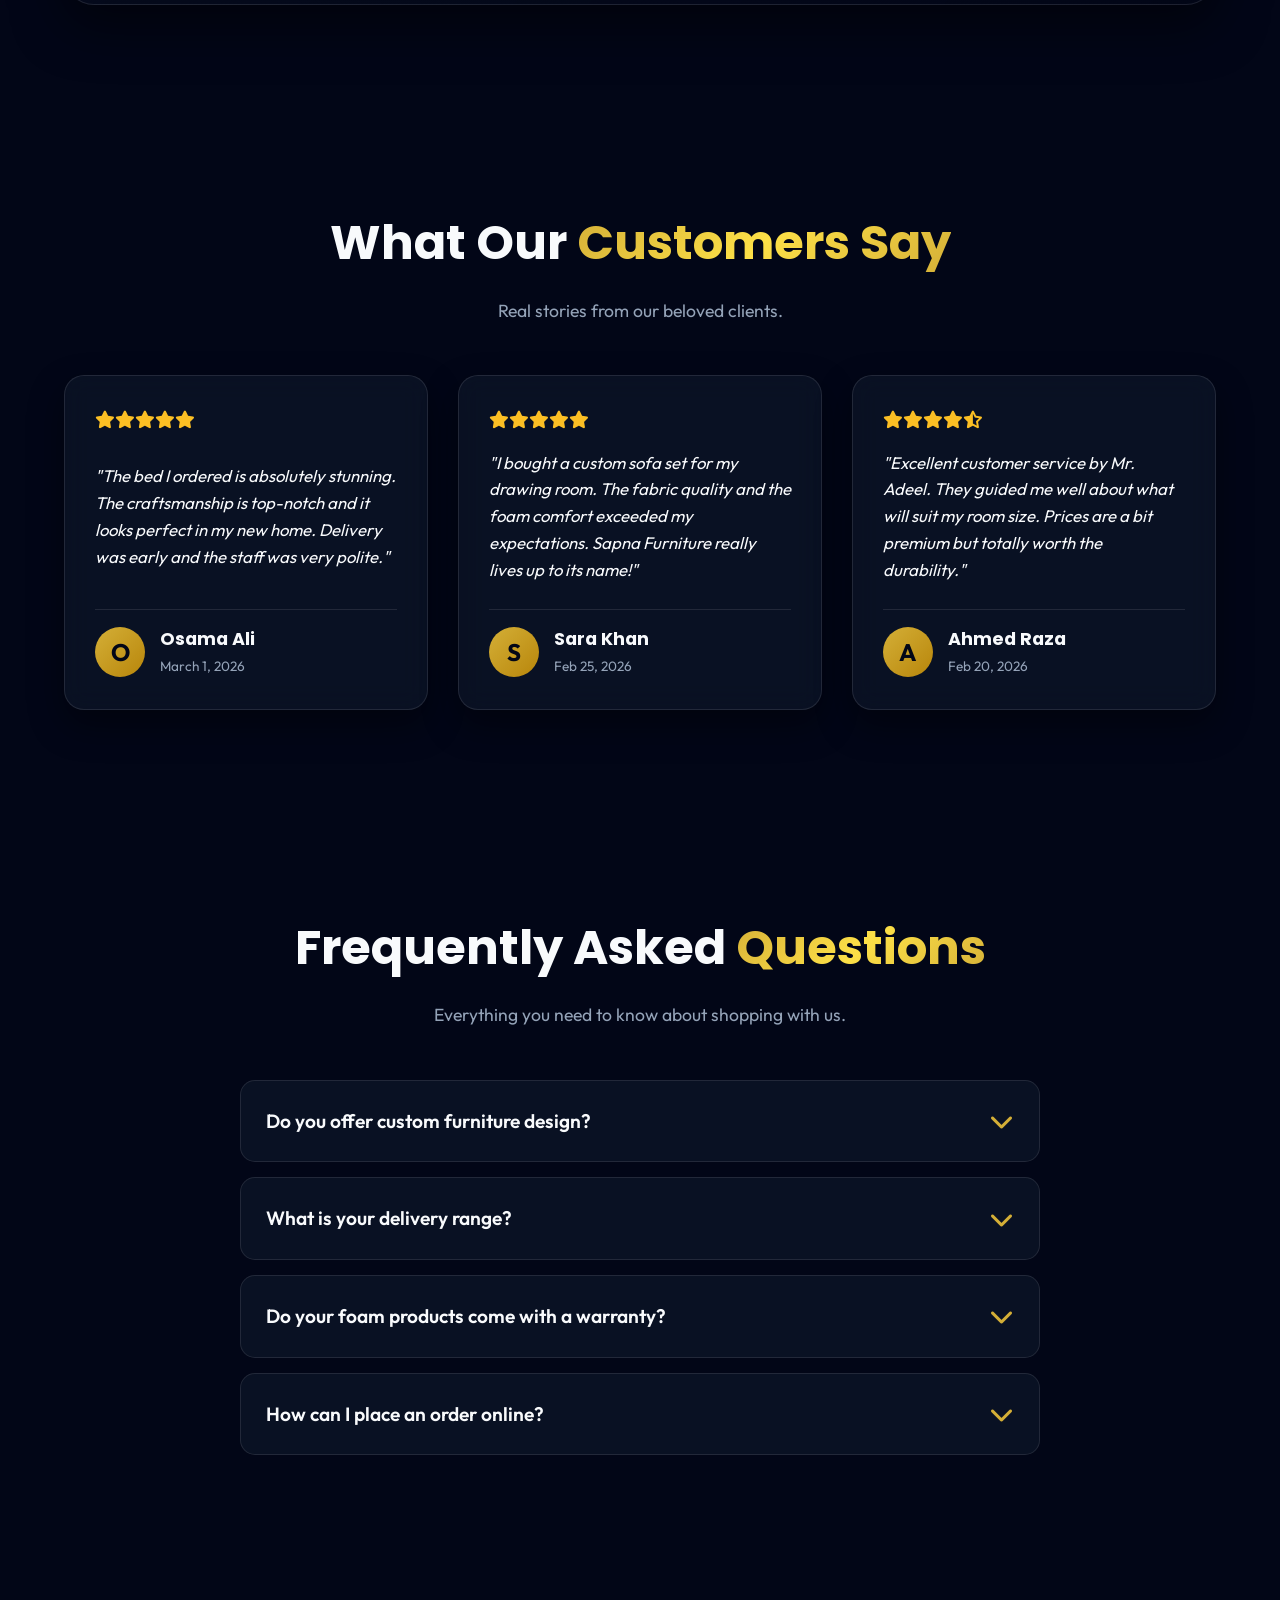
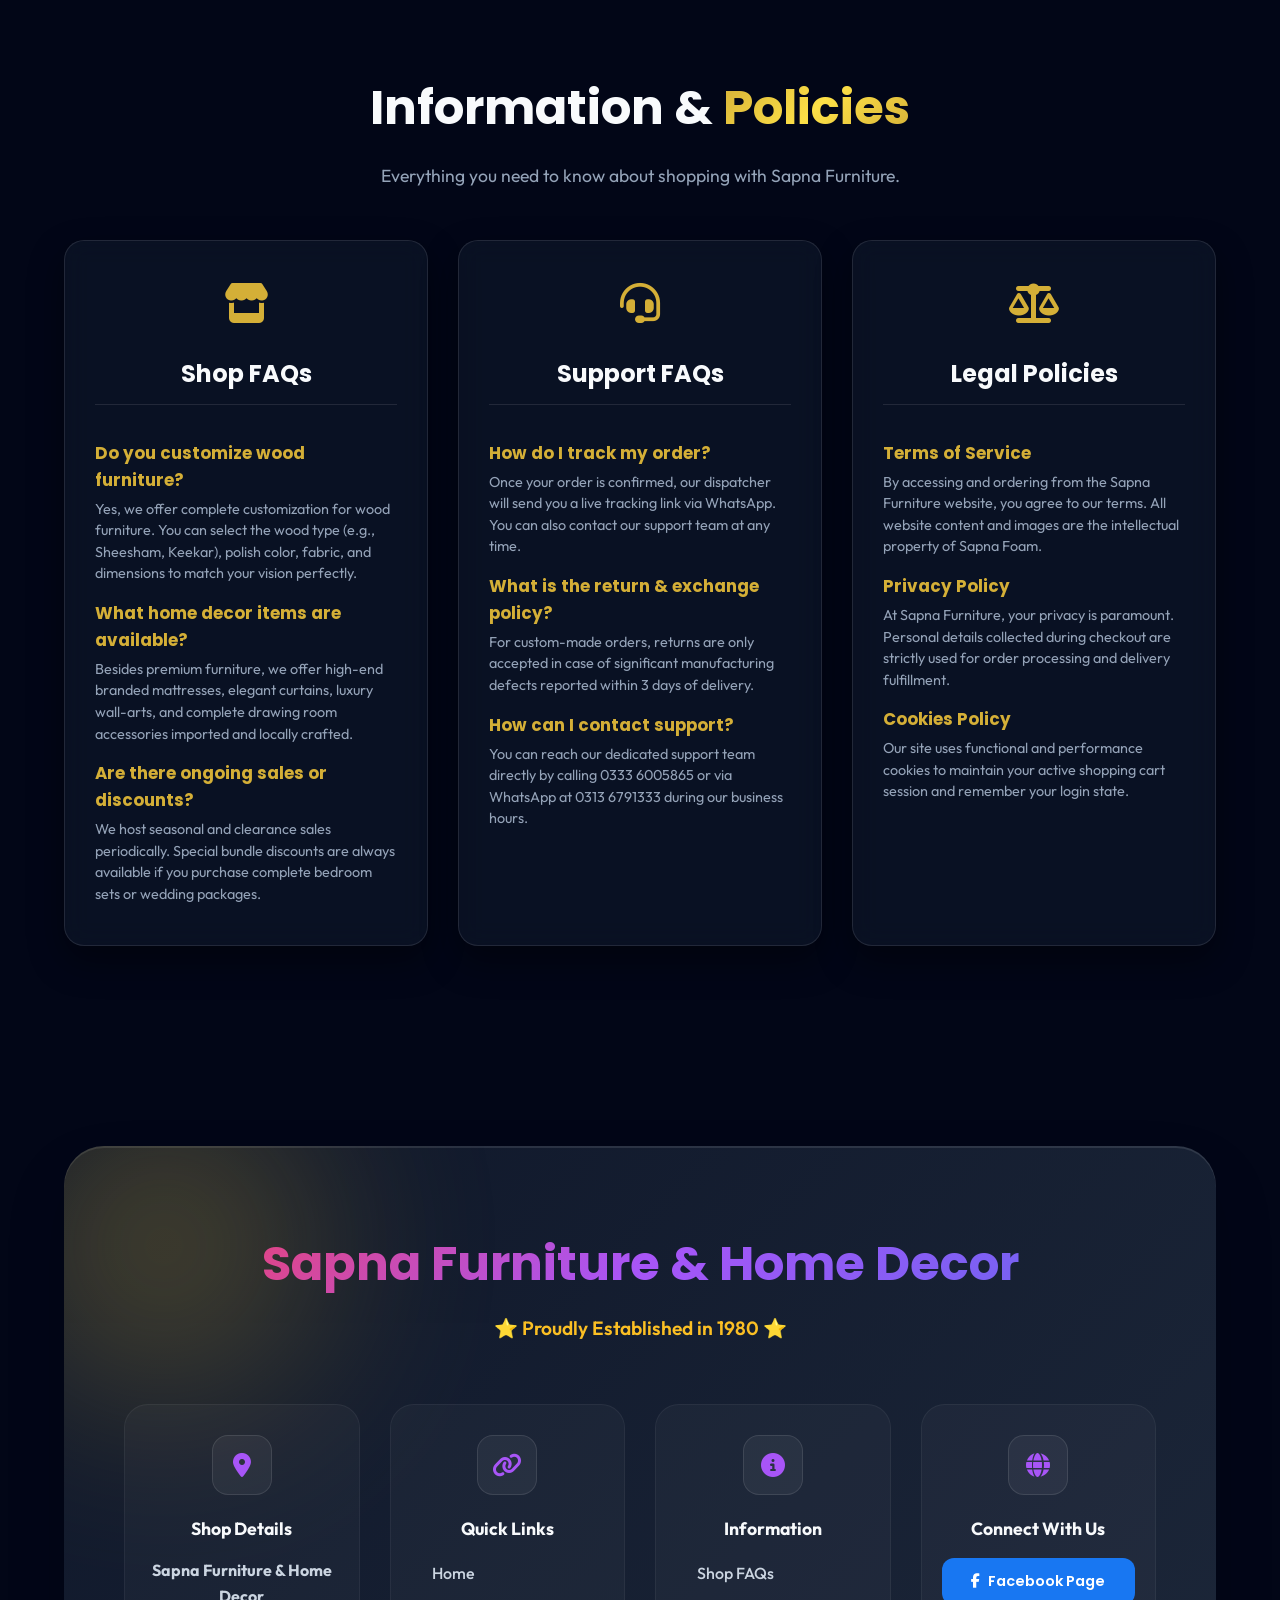
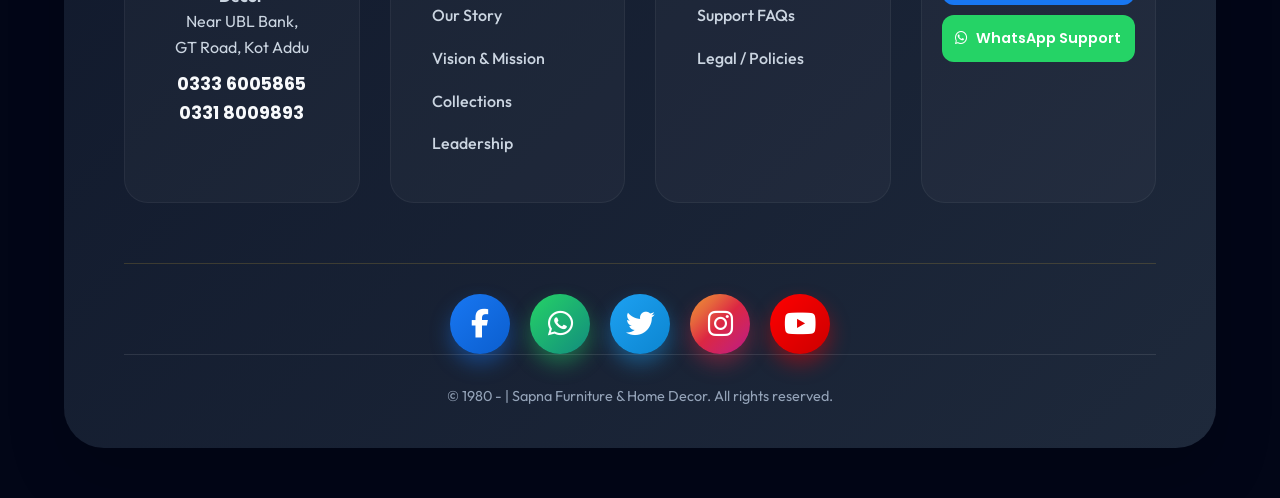
==== commit aabb8133: "Add files via upload" ====
--- a/index.html
+++ b/index.html
@@ -74,6 +74,8 @@
                 <li><a href="#" class="nav-item custom-hover cart-nav-btn" id="openCartBtn"><i
                             class="fa-solid fa-bag-shopping"></i> <span id="cartCountBadge"
                             class="cart-count">0</span></a></li>
+                <li><a href="#" class="nav-item custom-hover" id="themeToggleBtn" title="Toggle Light/Dark Theme"><i
+                            class="fa-solid fa-sun" id="themeIcon"></i></a></li>
             </ul>
 
             <div class="hamburger custom-hover">
--- a/styles.css
+++ b/styles.css
@@ -25,6 +25,30 @@
     /* Smooth Premium Transitions */
     --bounce: all 0.6s cubic-bezier(0.34, 1.56, 0.64, 1);
     --smooth: all 0.35s ease;
+}
+
+body.light-theme {
+    /* Deeper, More Luxurious Pop Colors */
+    --accent: #b8860b;
+    /* Dark Goldenrod */
+    --accent-hover: #d4af37;
+    /* Luxury Gold */
+    --accent-secondary: #0284c7;
+    /* Darker Sky Blue */
+    --text-main: #0f172a;
+    /* Slate 900 */
+    --text-light: #475569;
+    /* Slate 600 */
+    --bg-main: #f8fafc;
+    /* Slate 50 */
+    --bg-darker: #f1f5f9;
+    /* Slate 100 */
+
+    /* Frosted Luxury Glass Effect */
+    --glass-bg: rgba(255, 255, 255, 0.7);
+    /* Light Frost Glass */
+    --glass-border: rgba(0, 0, 0, 0.1);
+    --glass-shadow: 0 15px 35px 0 rgba(0, 0, 0, 0.1);
 }
 
 * {
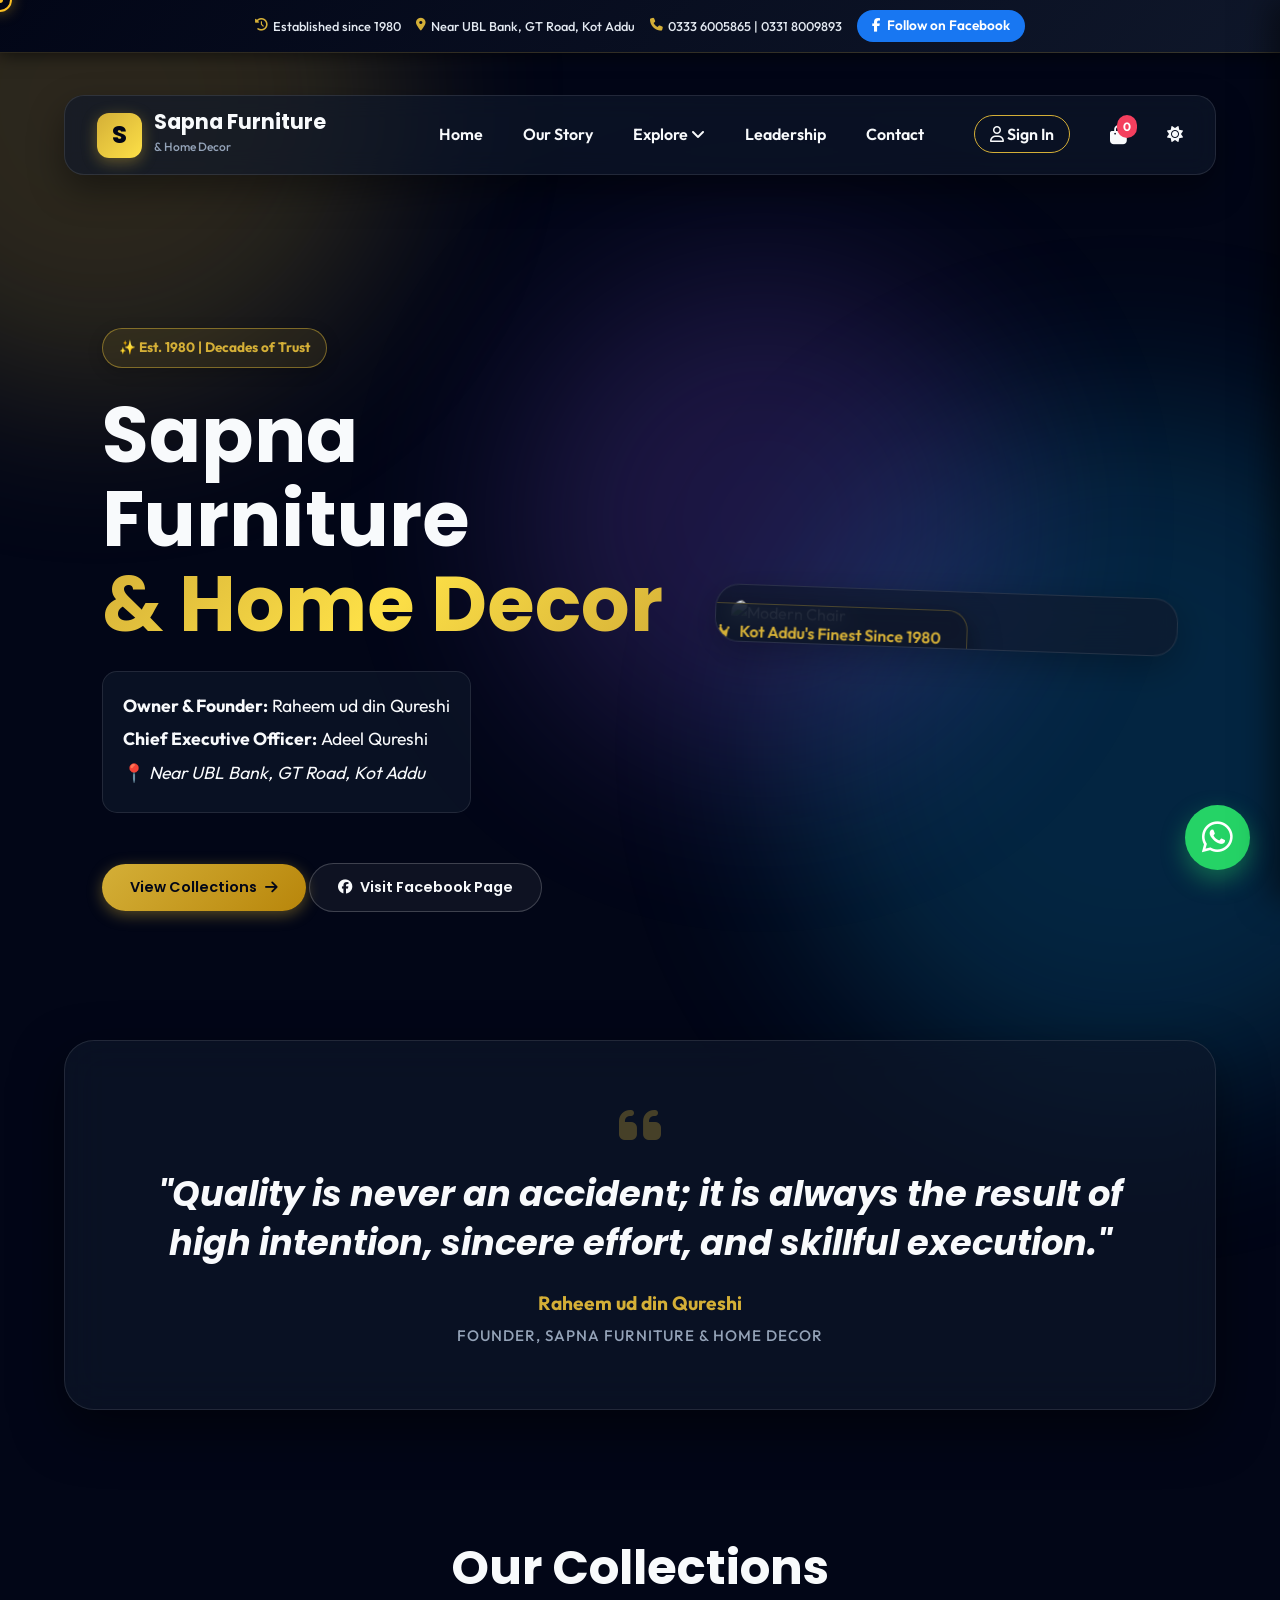
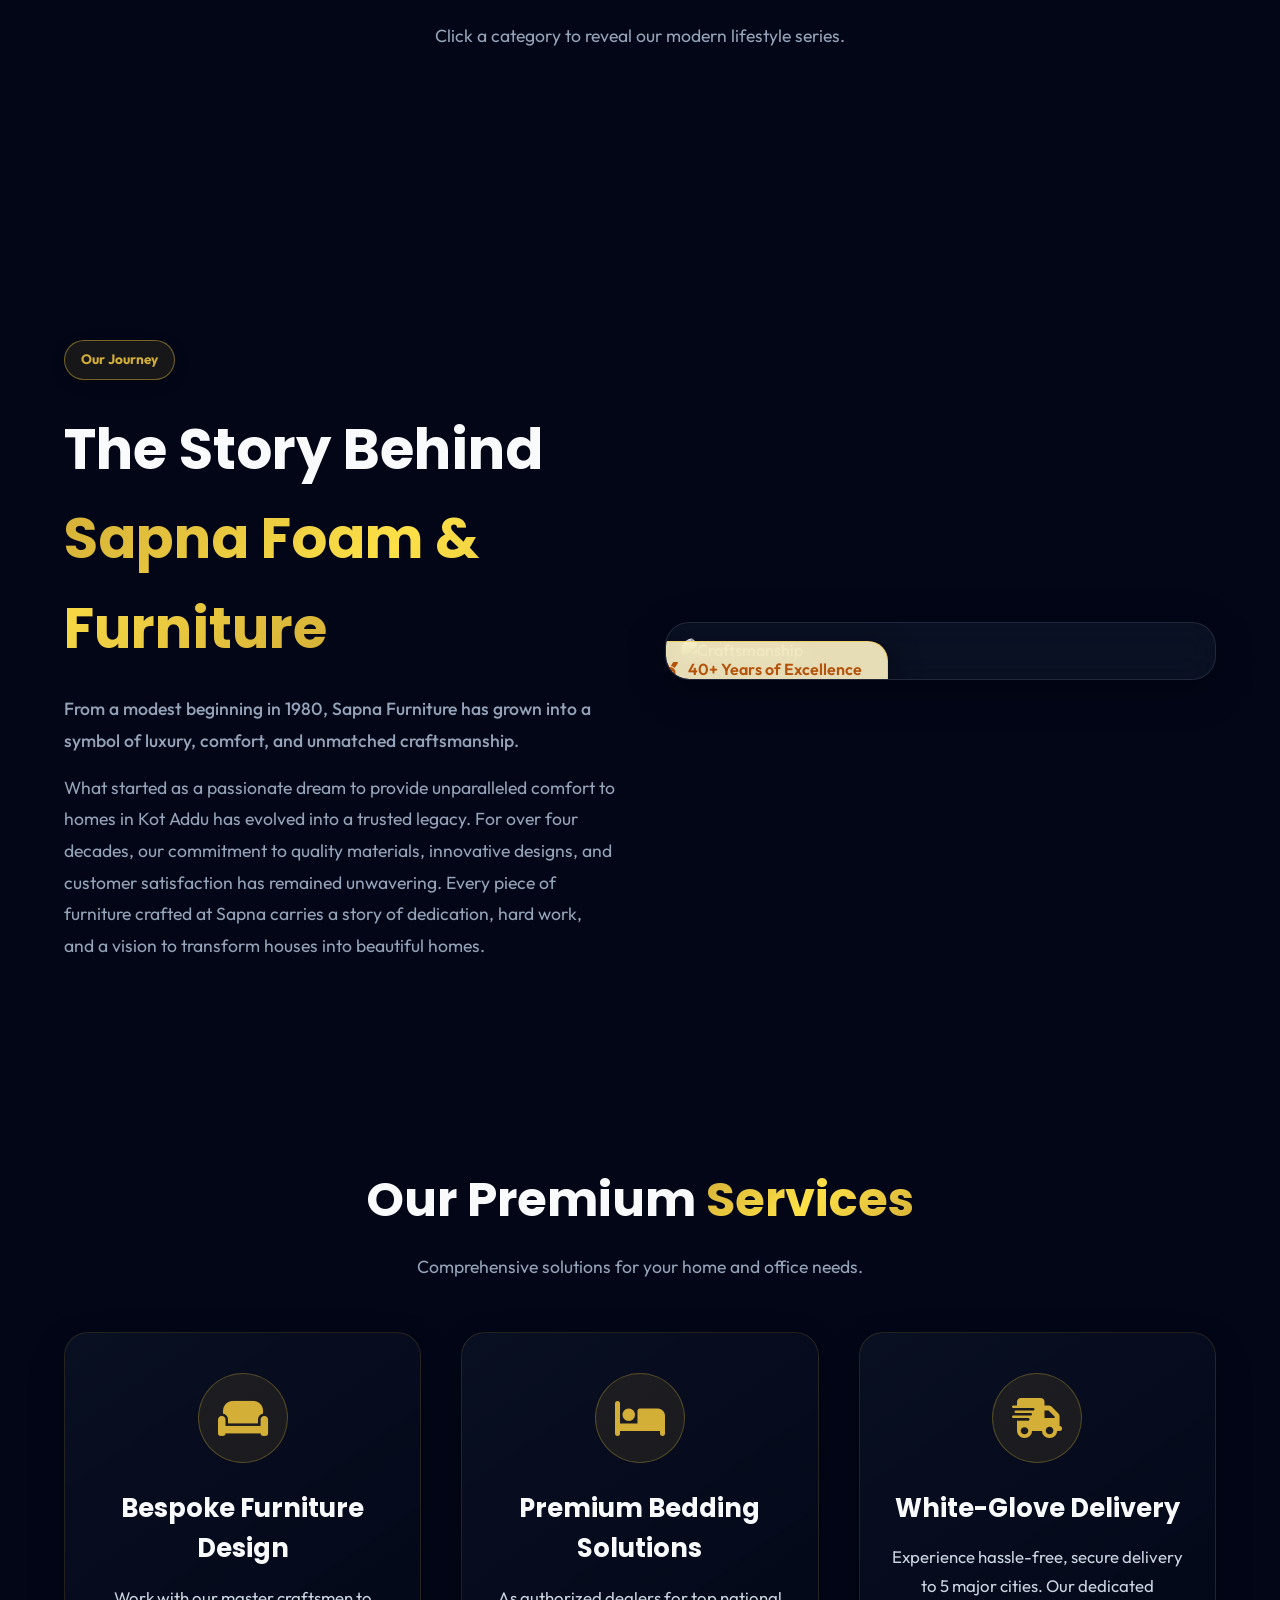
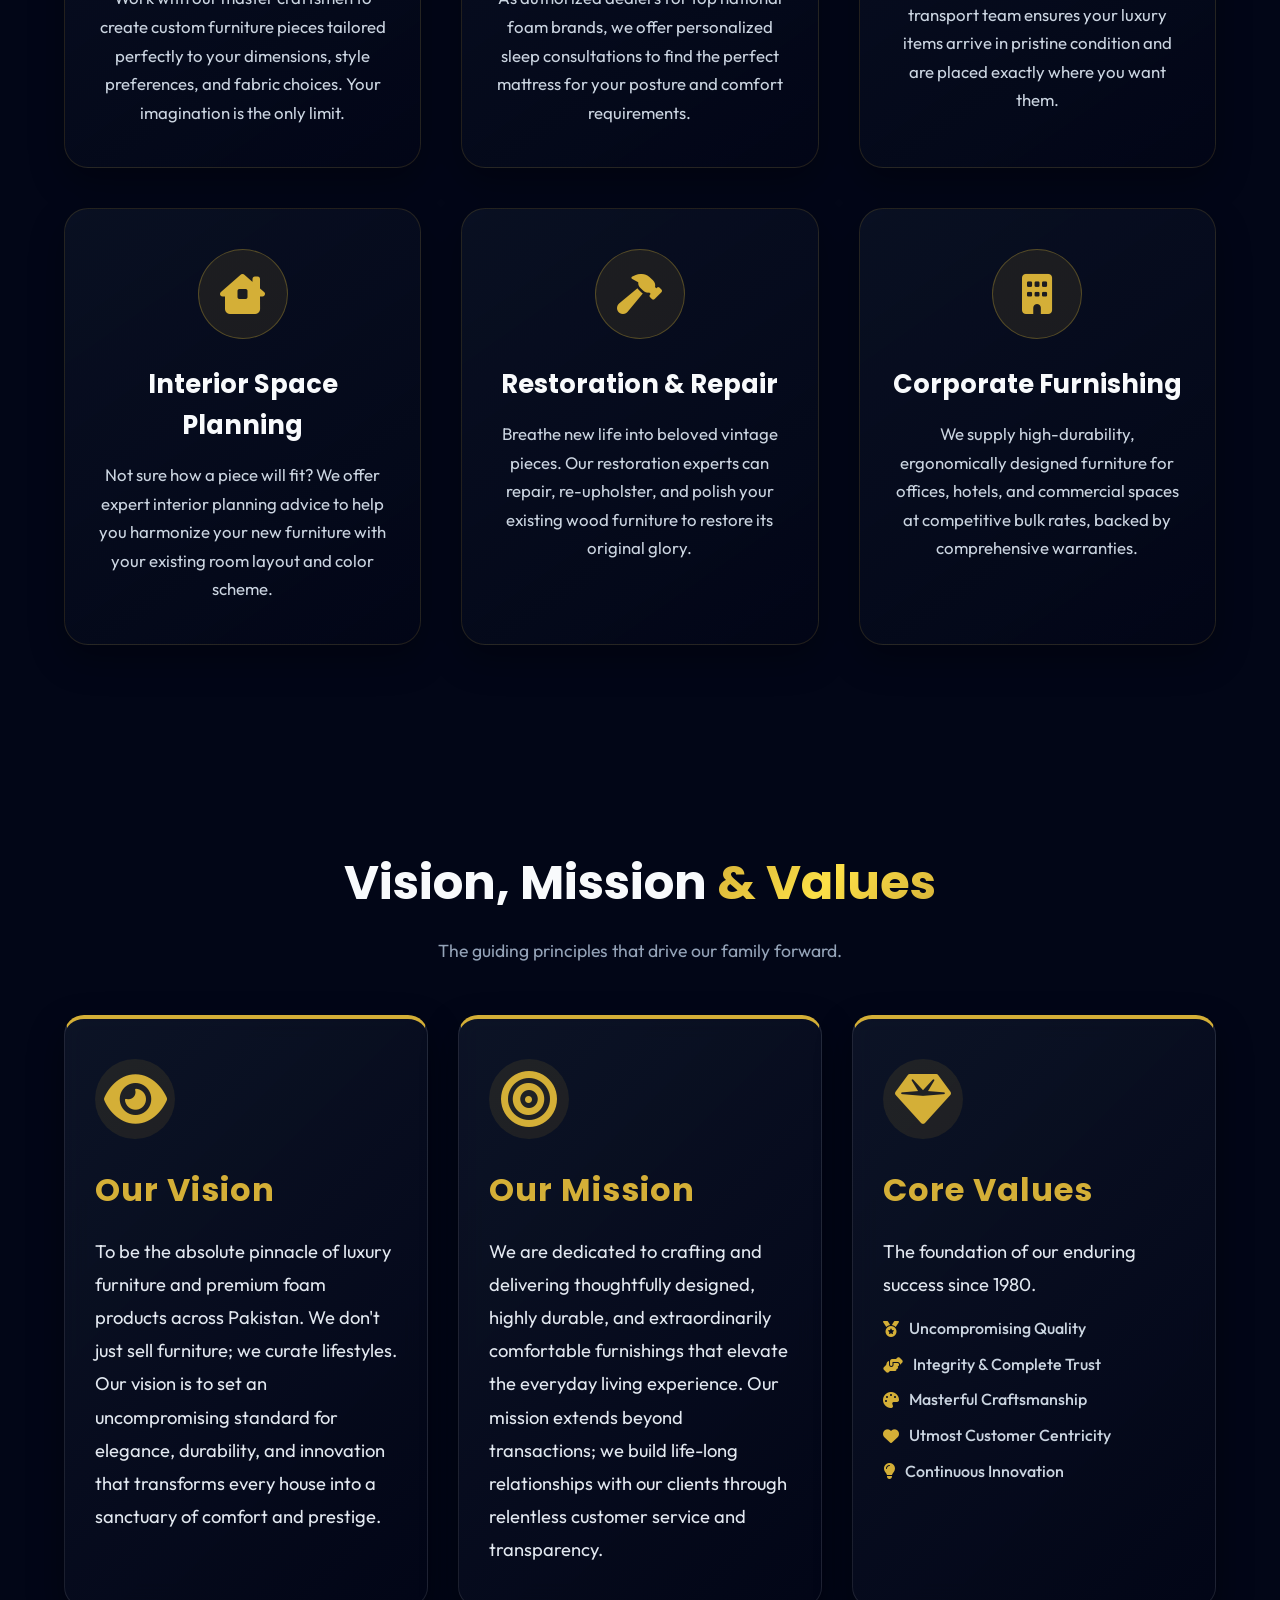
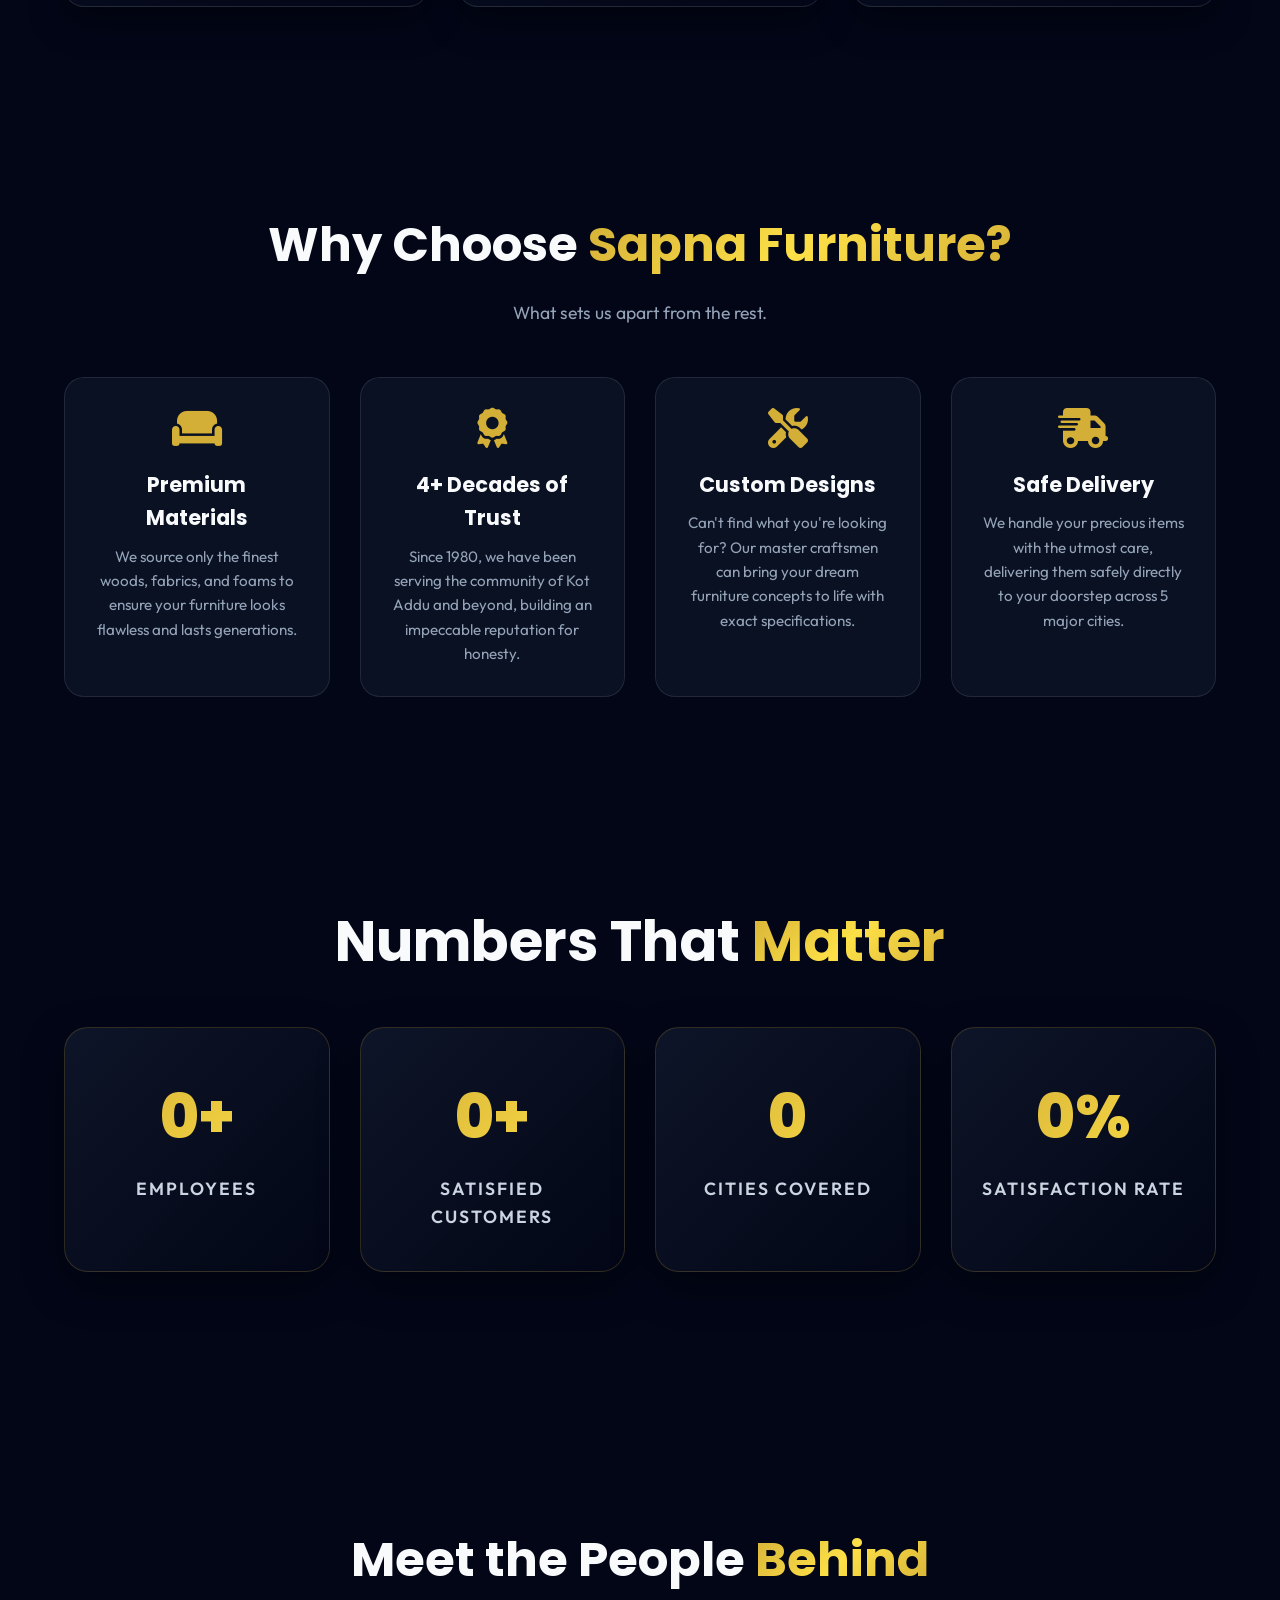
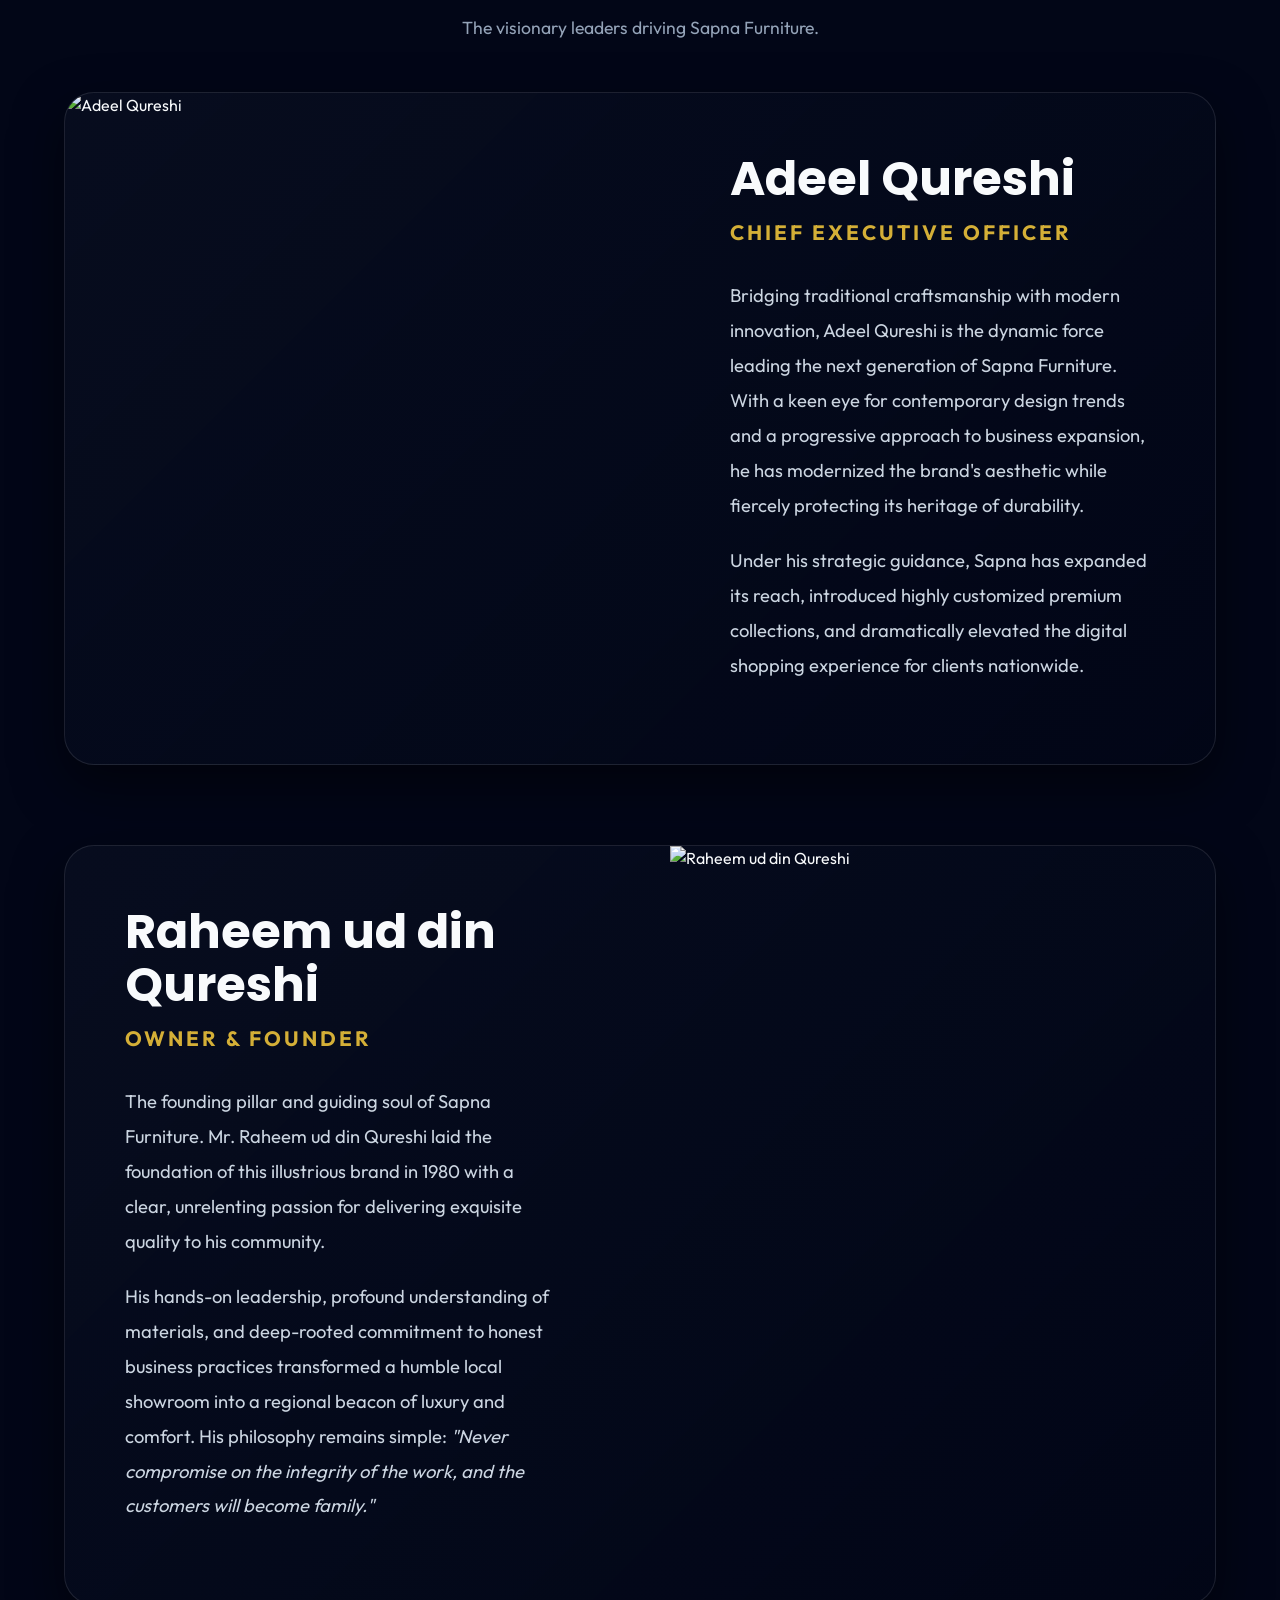
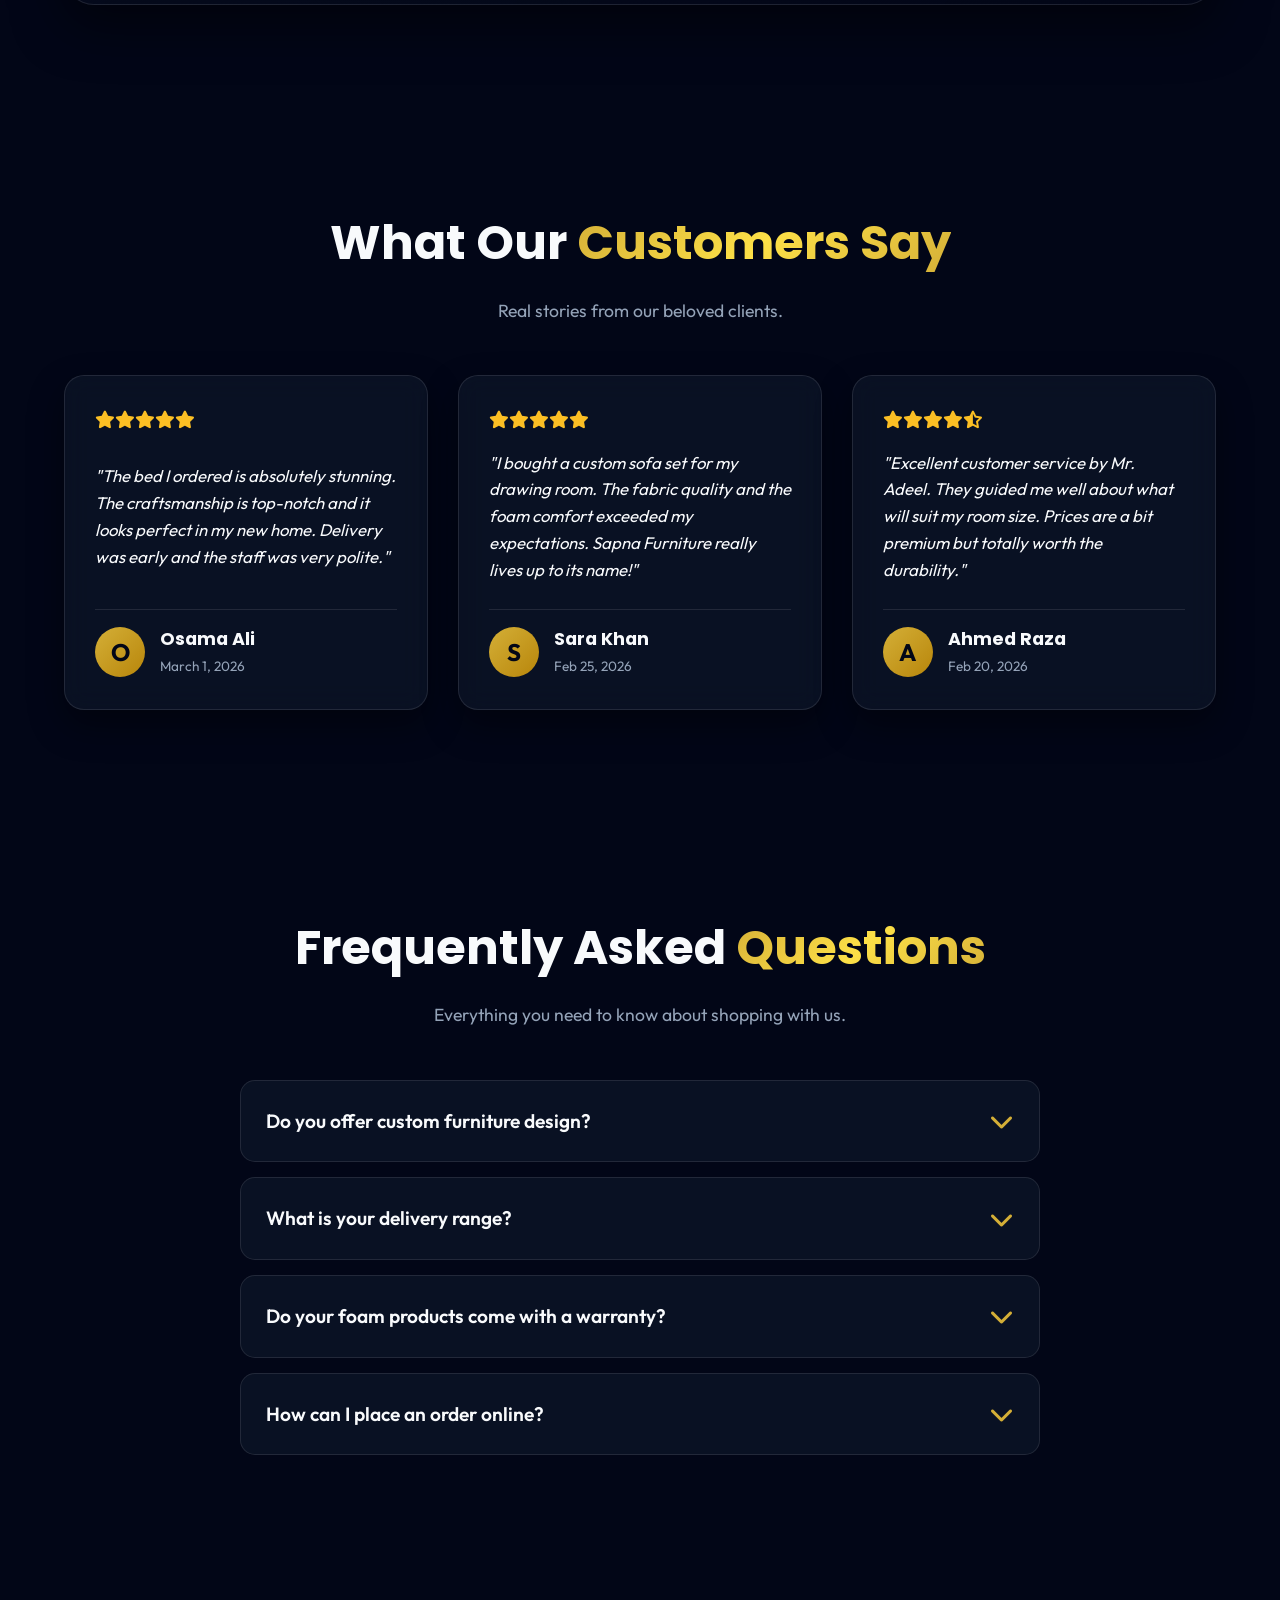
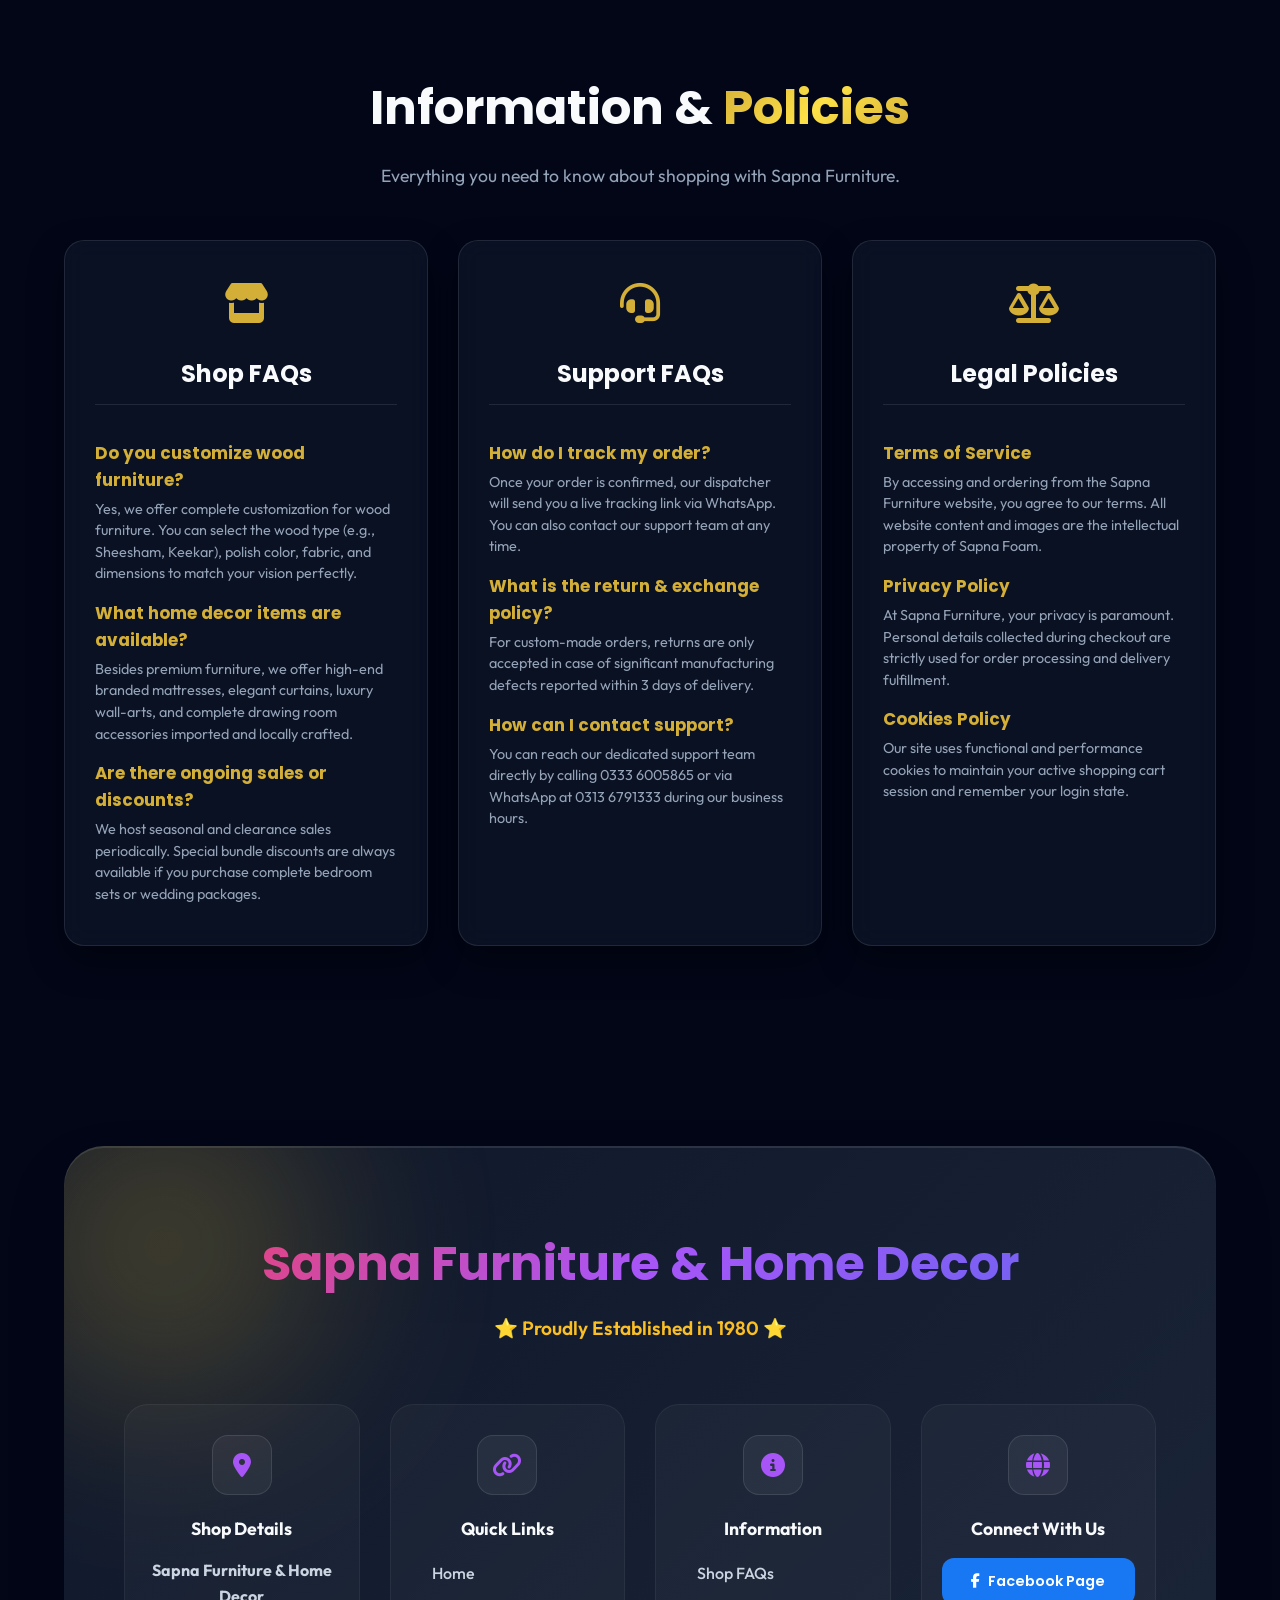
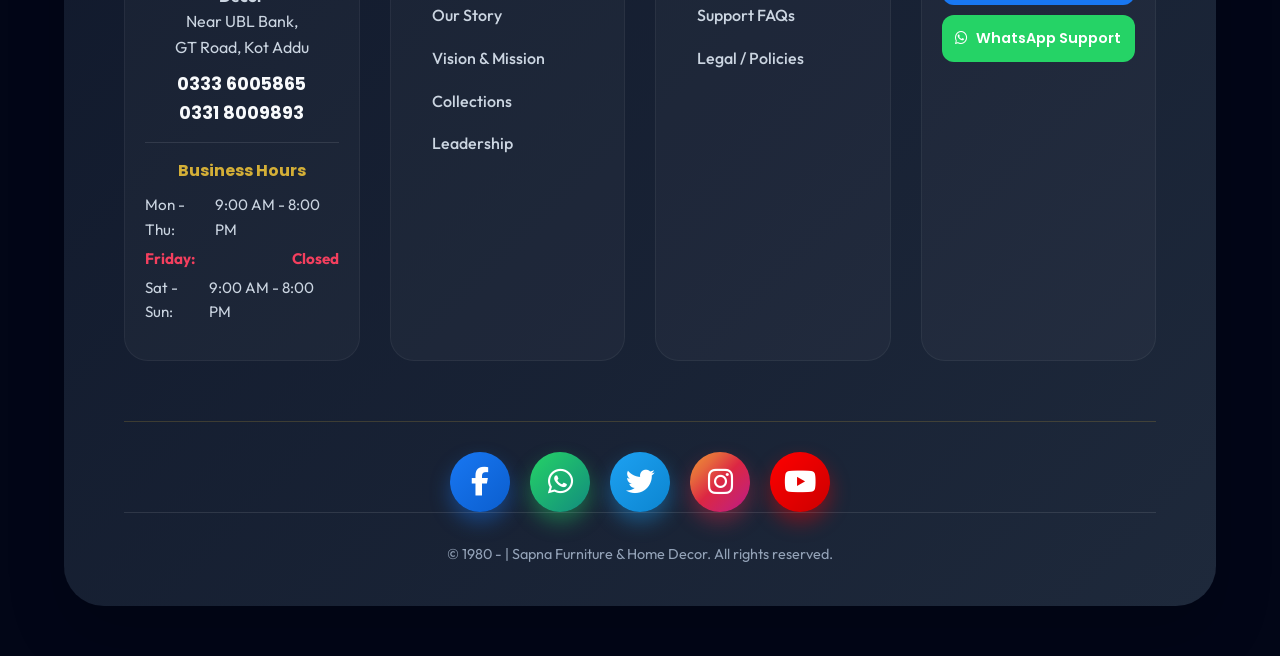
==== commit 4473ee5c: "Add files via upload" ====
--- a/index.html
+++ b/index.html
@@ -37,8 +37,6 @@
     <div class="top-bar-info">
         <div class="top-bar-container">
             <span class="top-item"><i class="fa-solid fa-clock-rotate-left"></i> Established since 1980</span>
-            <span class="top-item"><i class="fa-regular fa-clock"></i> Hours: Monday - Sunday 9:00 AM to 8:00 PM <span
-                    style="color:#f43f5e; font-weight:700; margin-left:5px;">(Friday Off)</span></span>
             <span class="top-item"><i class="fa-solid fa-location-dot"></i> Near UBL Bank, GT Road, Kot Addu</span>
             <span class="top-item"><i class="fa-solid fa-phone"></i> 0333 6005865 | 0331 8009893</span>
             <a href="https://www.facebook.com/share/g/1BF8FtjRZd/" target="_blank" class="top-fb-btn custom-hover"><i
@@ -602,6 +600,18 @@
                     <p><strong>Sapna Furniture & Home Decor</strong><br>Near UBL Bank,<br>GT Road, Kot Addu</p>
                     <p class="phone-number" style="margin-top: 10px; font-size: 1.1rem !important;">0333 6005865</p>
                     <p class="phone-number" style="font-size: 1.1rem !important;">0331 8009893</p>
+                    <hr style="border: none; border-top: 1px solid rgba(255,255,255,0.1); margin: 15px 0;">
+                    <h4 style="color: var(--accent); margin-bottom: 10px; font-family: 'Poppins', sans-serif;">Business
+                        Hours</h4>
+                    <div style="font-size: 0.95rem; color: #cbd5e1; text-align: left;">
+                        <div style="display: flex; justify-content: space-between; margin-bottom: 5px;"><span>Mon -
+                                Thu:</span> <span>9:00 AM - 8:00 PM</span></div>
+                        <div style="display: flex; justify-content: space-between; margin-bottom: 5px;"><span
+                                style="color:#f43f5e; font-weight:700;">Friday:</span> <span
+                                style="color:#f43f5e; font-weight:700;">Closed</span></div>
+                        <div style="display: flex; justify-content: space-between; margin-bottom: 5px;"><span>Sat -
+                                Sun:</span> <span>9:00 AM - 8:00 PM</span></div>
+                    </div>
                 </div>
 
                 <!-- Quick Links -->
@@ -693,6 +703,20 @@
                     Addu</p>
                 <p style="font-size: 1.1rem; margin-bottom: 8px;"><strong>Phone 1:</strong> 0333 6005865</p>
                 <p style="font-size: 1.1rem;"><strong>Phone 2:</strong> 0331 8009893</p>
+            </div>
+
+            <div
+                style="margin: 30px 0; background: rgba(0,0,0,0.4); padding: 20px; border-radius: 20px; text-align: left; border: 1px solid rgba(255,255,255,0.05);">
+                <h3 style="color: var(--accent); margin-bottom: 15px;"><i class="fa-solid fa-clock"></i> Business Hours
+                </h3>
+                <div style="font-size: 1.1rem; display: flex; flex-direction: column; gap: 8px;">
+                    <div style="display: flex; justify-content: space-between; color: var(--text-main);"><span>Monday -
+                            Thursday:</span> <span>9:00 AM - 8:00 PM</span></div>
+                    <div style="display: flex; justify-content: space-between; color: #f43f5e; font-weight: bold;">
+                        <span>Friday:</span> <span>Closed</span></div>
+                    <div style="display: flex; justify-content: space-between; color: var(--text-main);"><span>Saturday
+                            - Sunday:</span> <span>9:00 AM - 8:00 PM</span></div>
+                </div>
             </div>
 
             <a href="https://www.facebook.com/share/g/1BF8FtjRZd/" target="_blank"
--- a/styles.css
+++ b/styles.css
@@ -2160,17 +2160,22 @@
         top: 100%;
         left: 0;
         width: 100%;
-        background: rgba(255, 255, 255, 0.95);
+        background: var(--glass-bg);
         backdrop-filter: blur(15px);
         padding: 20px 0;
-        box-shadow: 0 15px 35px rgba(0, 0, 0, 0.1);
+        box-shadow: 0 15px 35px rgba(0, 0, 0, 0.4);
         text-align: center;
         border-radius: 0 0 20px 20px;
+        border: 1px solid var(--glass-border);
     }
 
     .nav-links.active {
         display: flex;
         animation: fadeIn 0.3s ease;
+    }
+
+    .nav-links li {
+        margin: 10px 0;
     }
 
     .dropdown {
@@ -2185,9 +2190,10 @@
         visibility: visible;
         transform: none;
         display: none;
-        background: rgba(0, 0, 0, 0.03);
+        background: rgba(0, 0, 0, 0.2);
         margin-top: 10px;
         padding: 10px;
+        border-radius: 12px;
     }
 
     .dropdown:hover .dropdown-content,
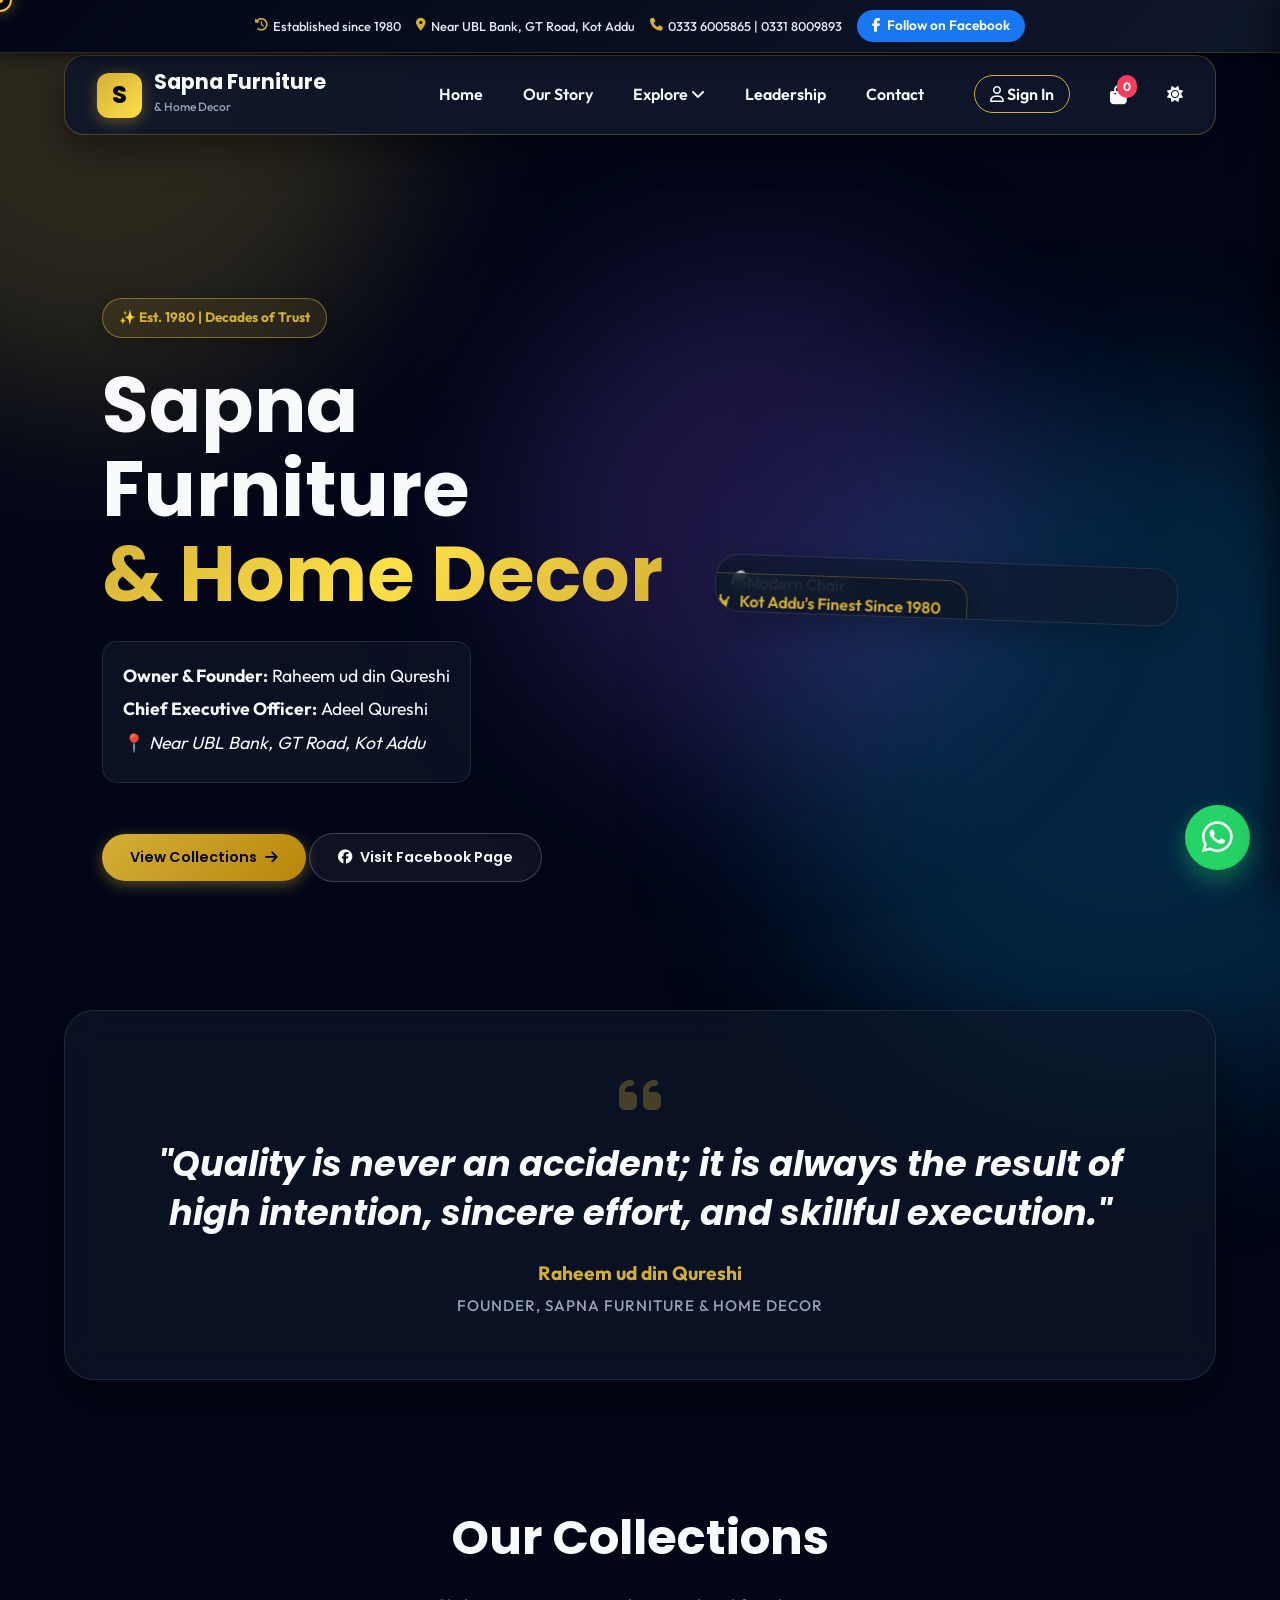
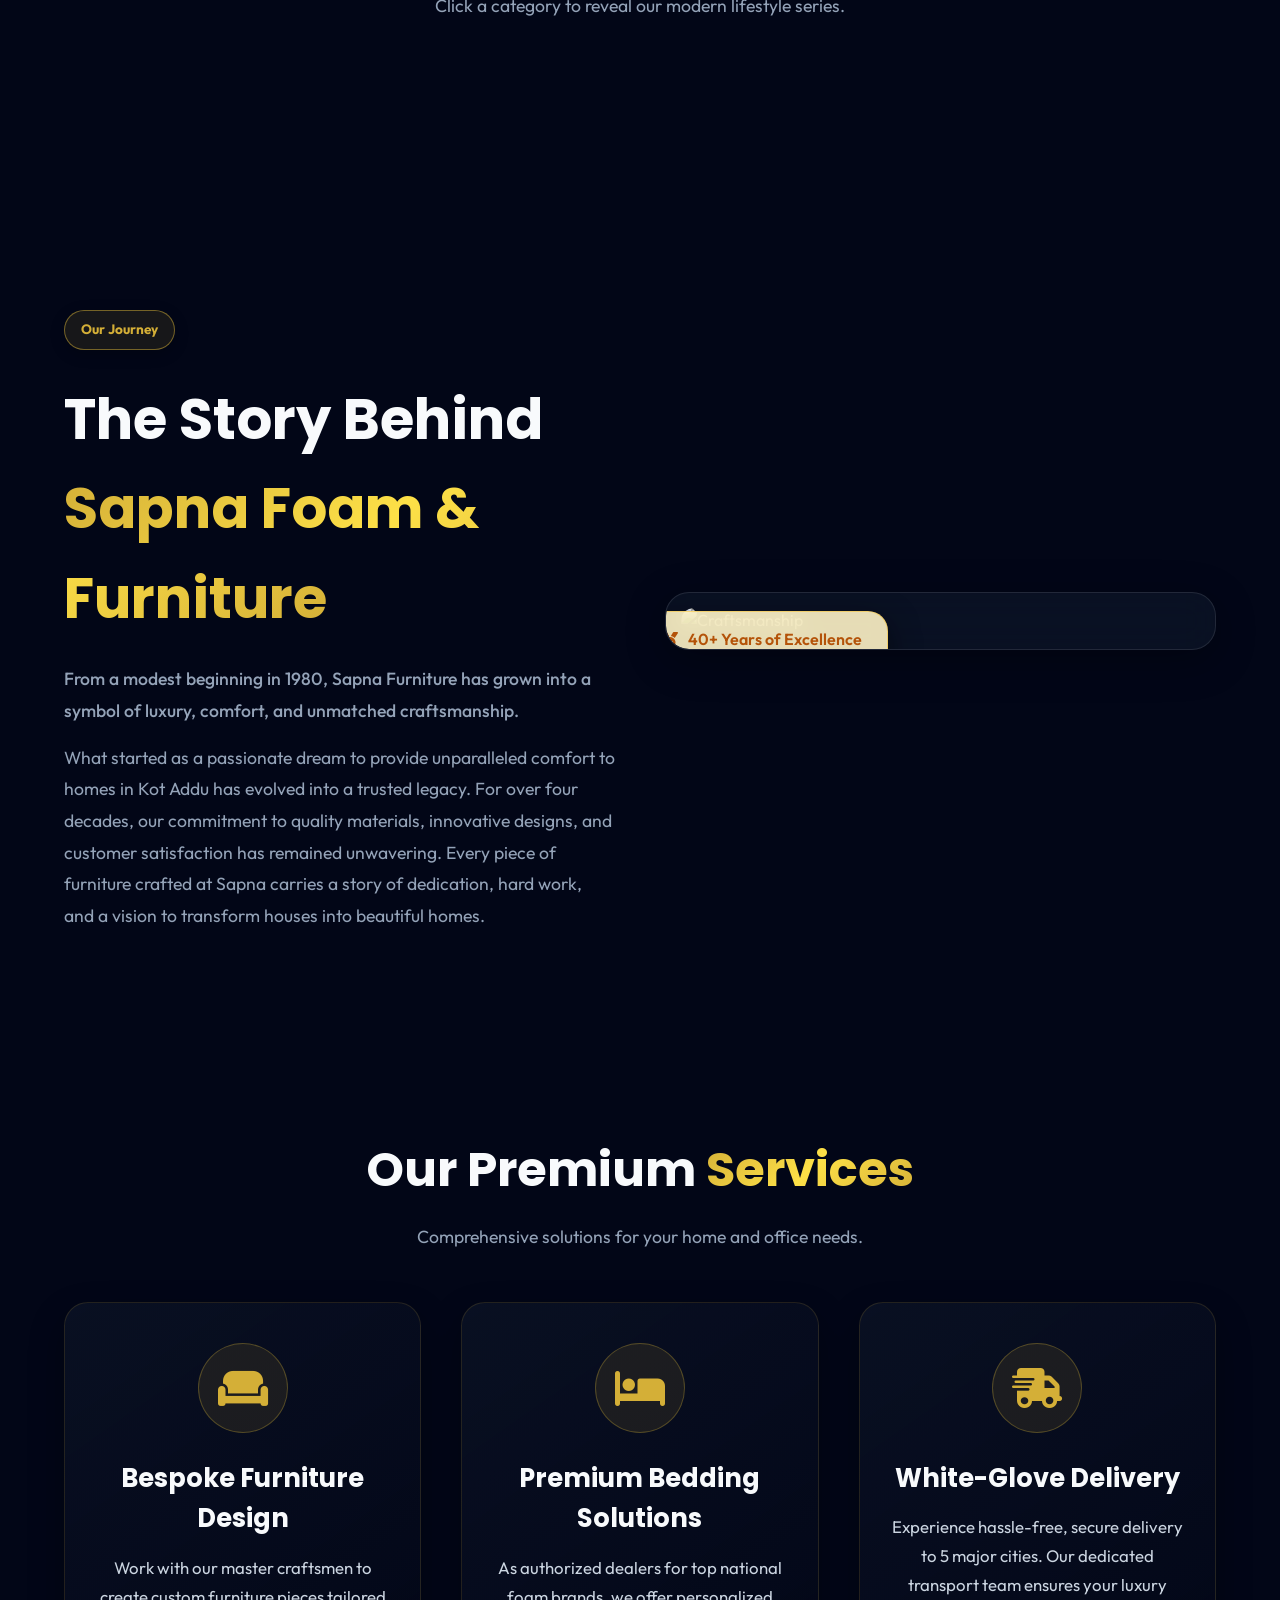
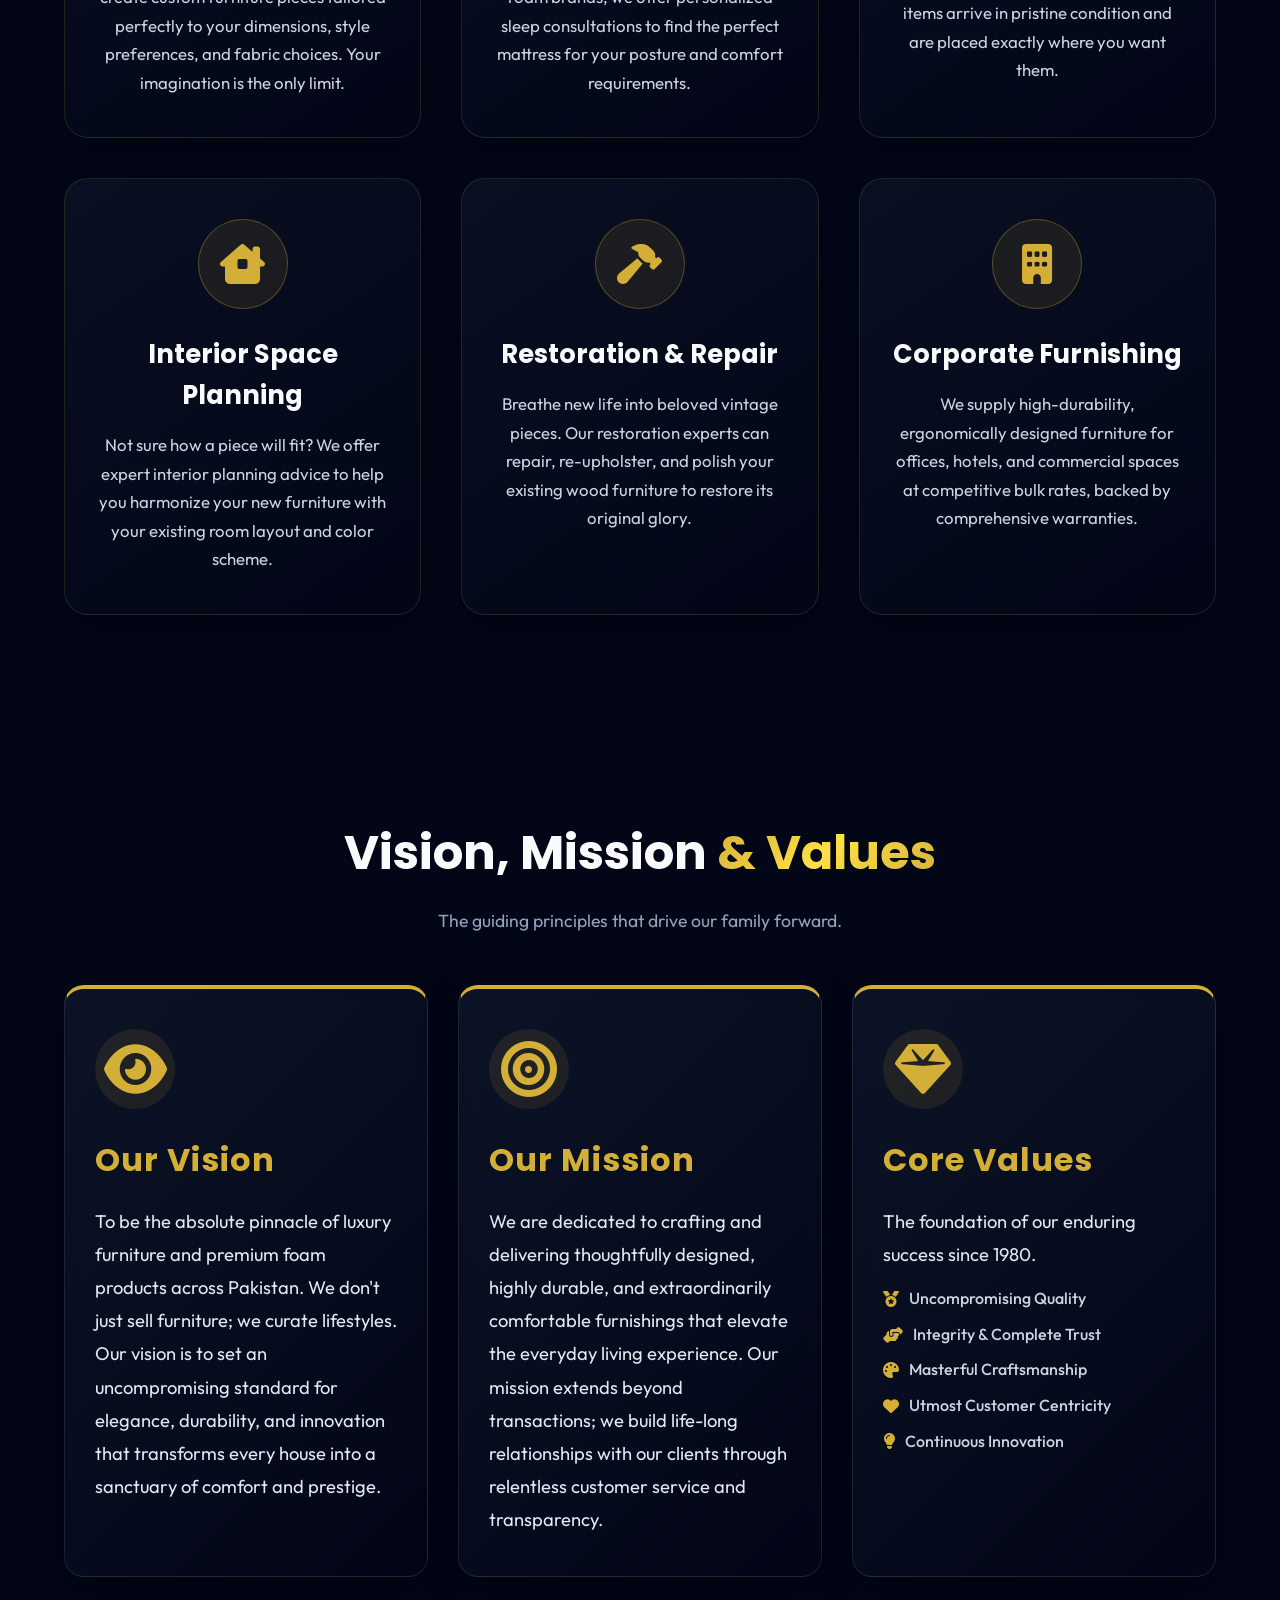
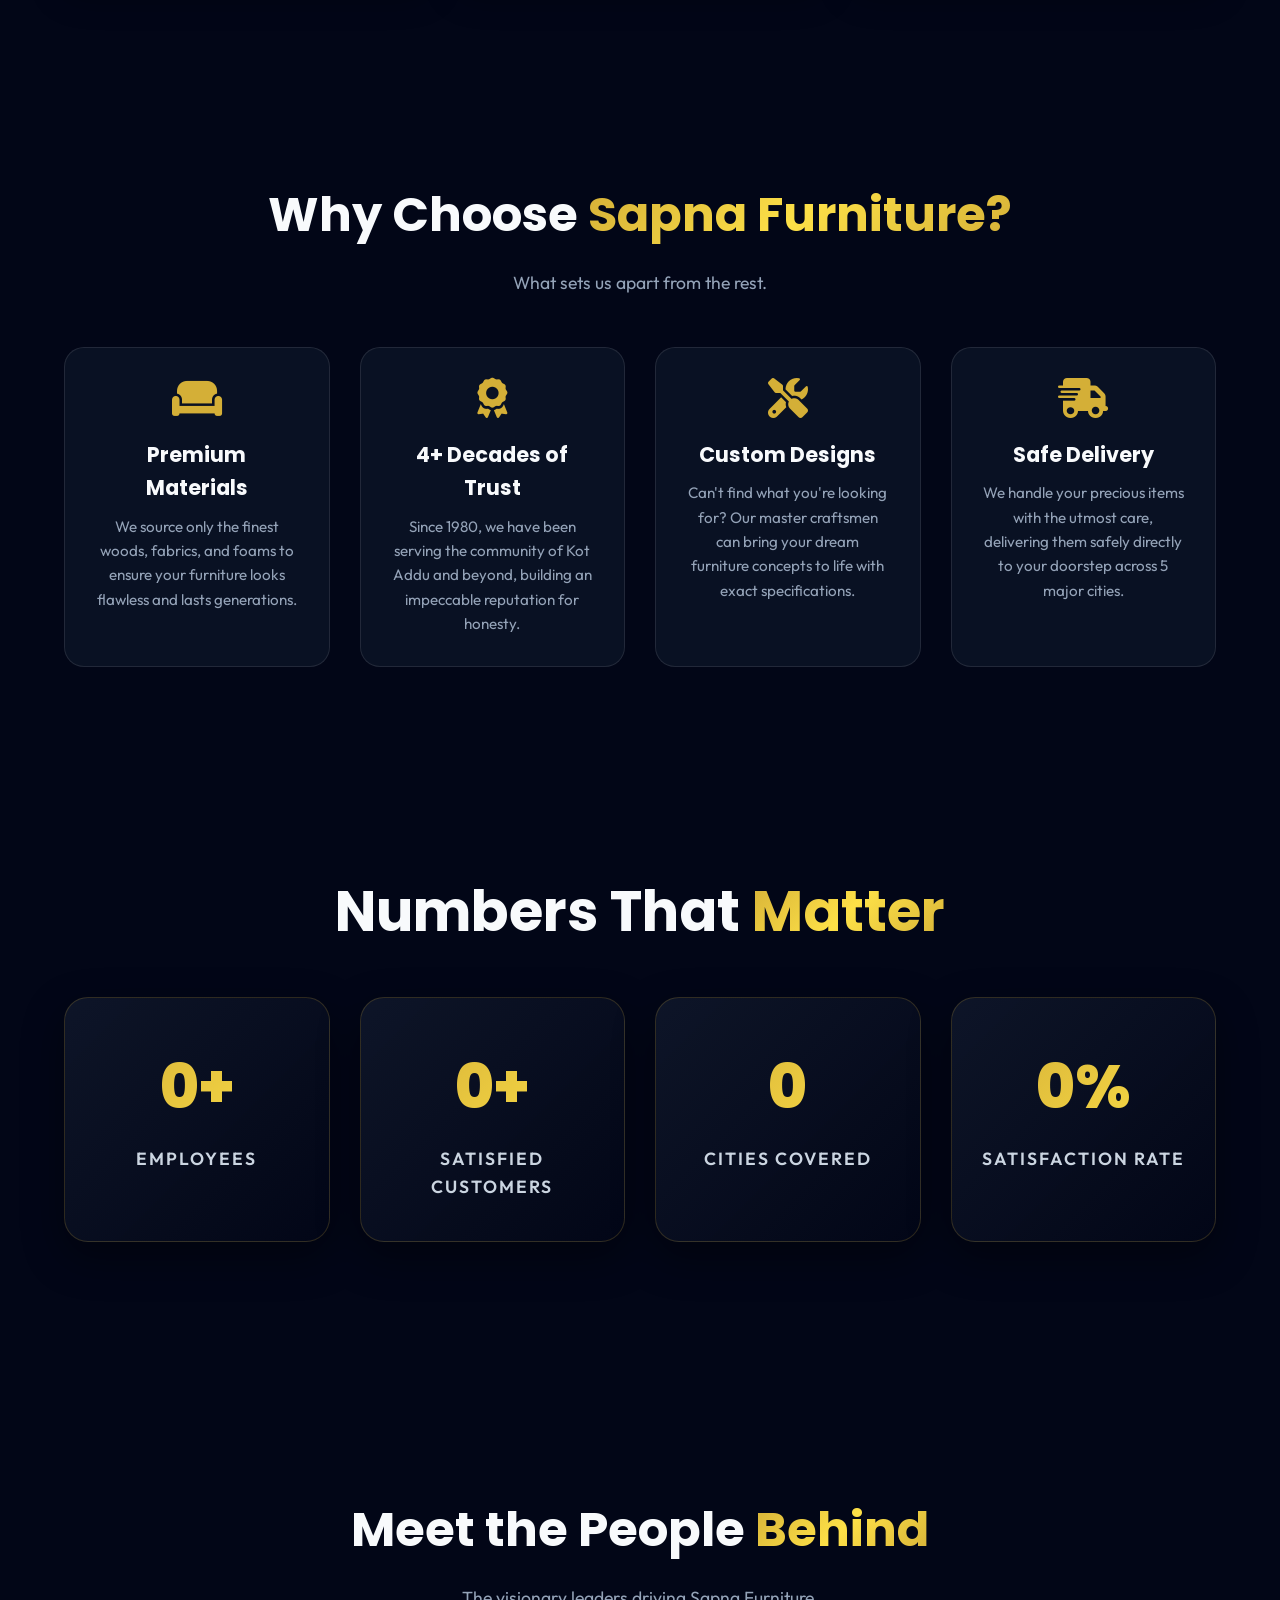
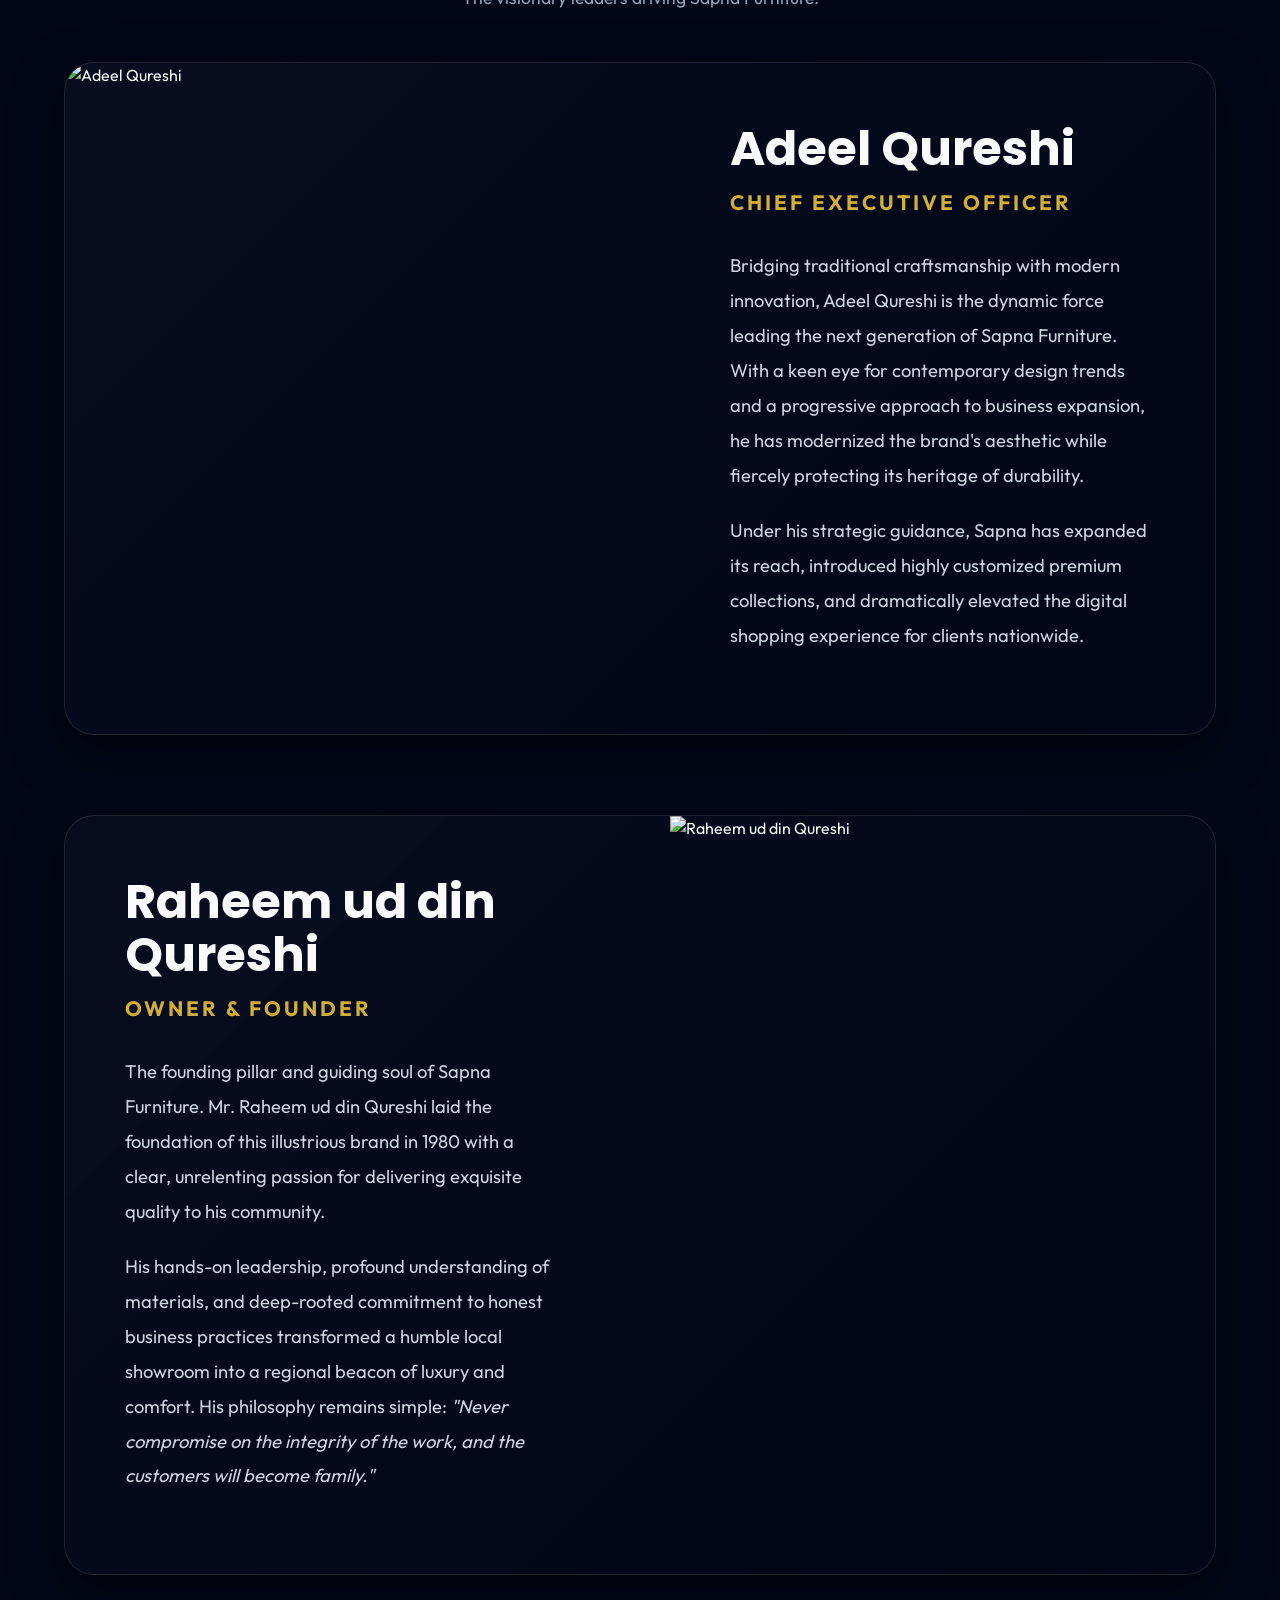
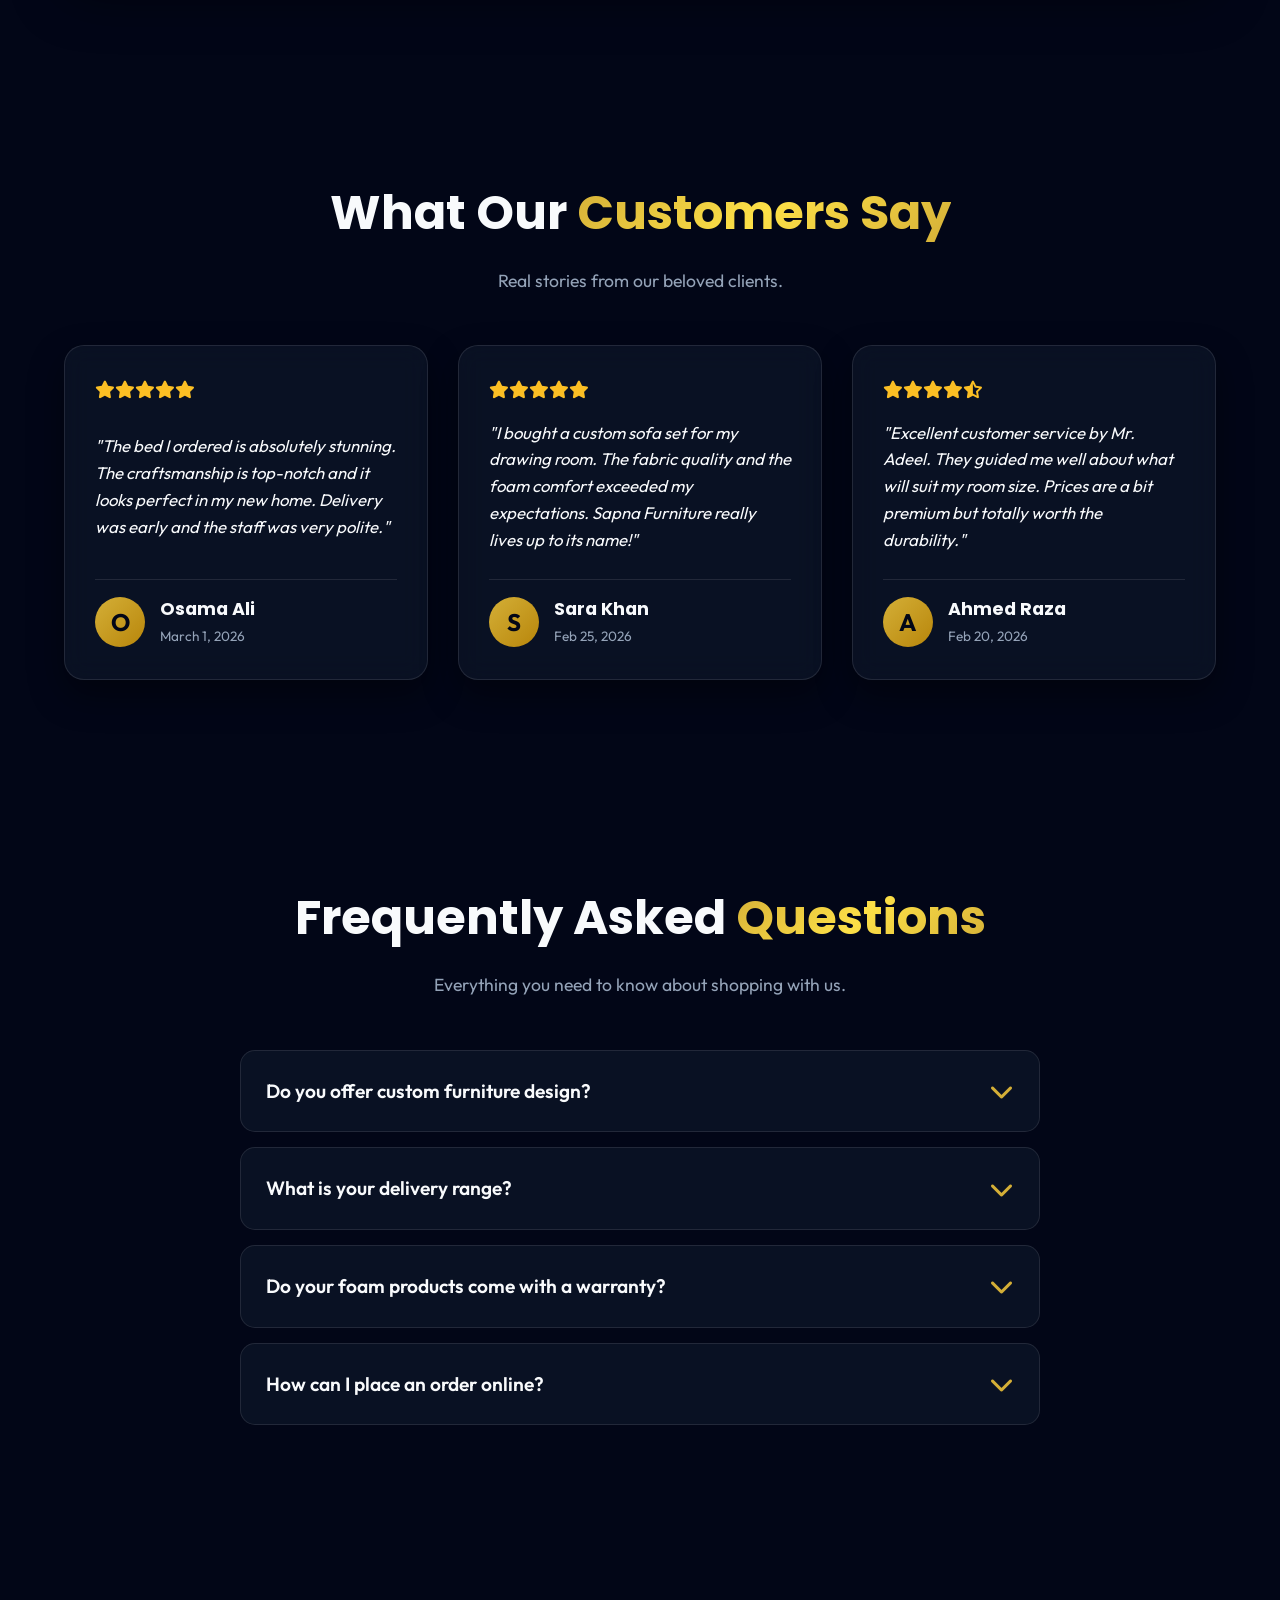
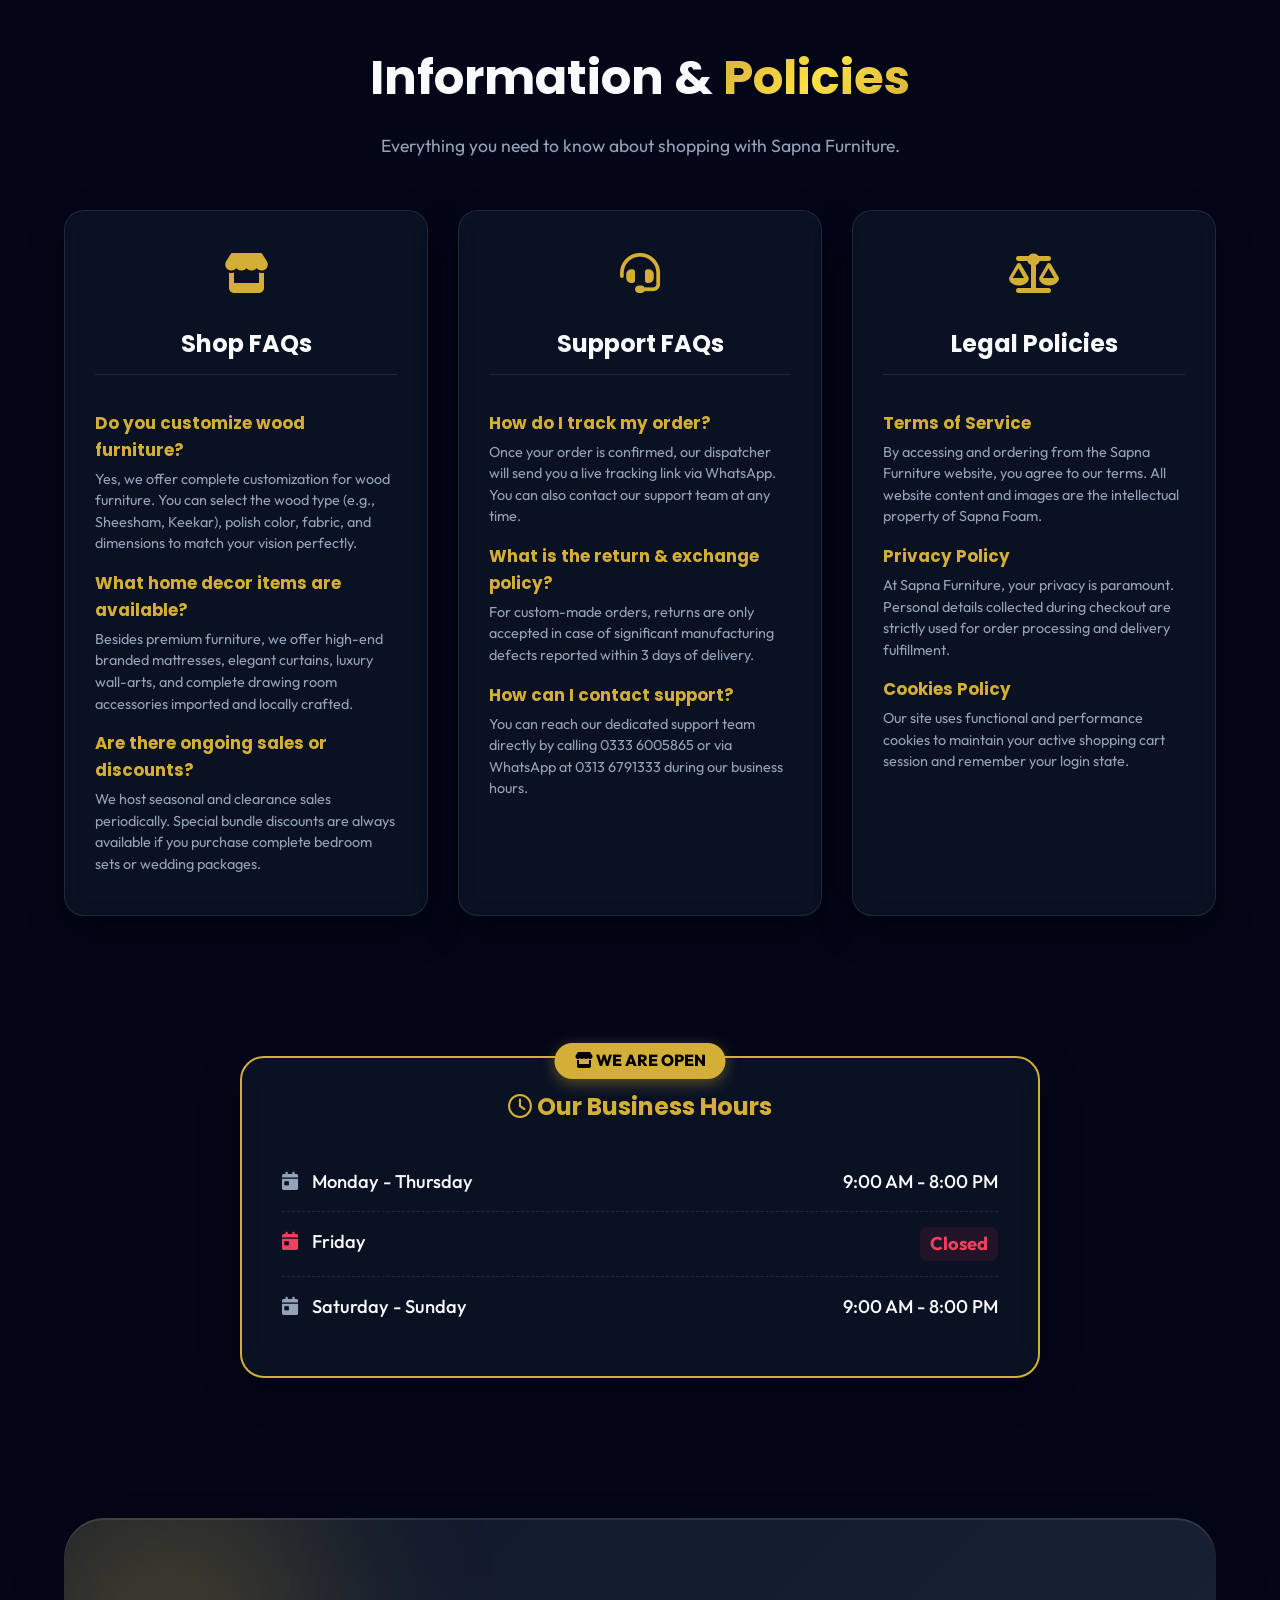
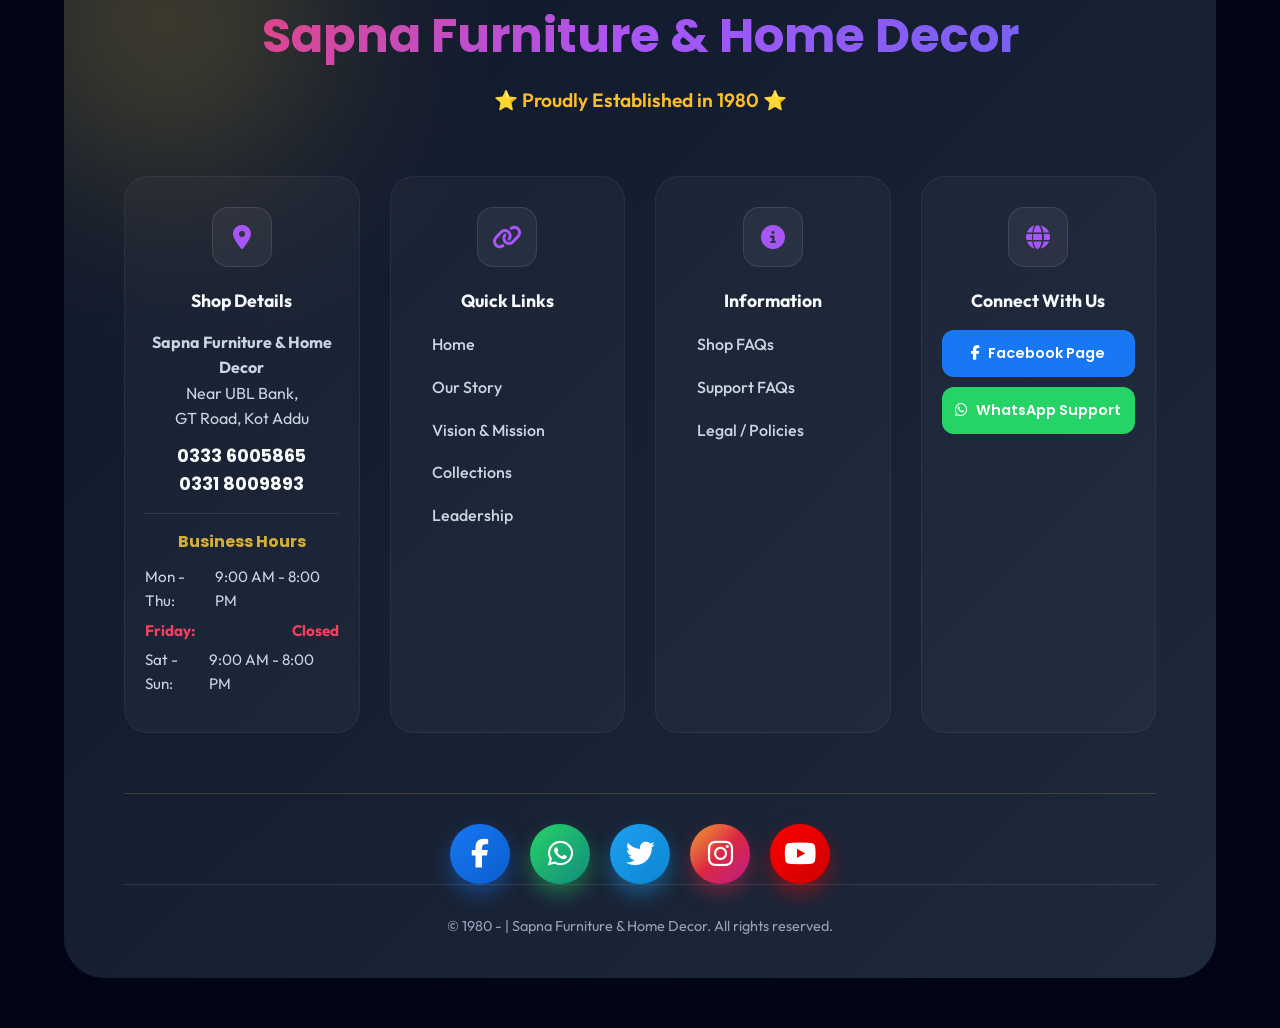
==== commit 293d5163: "Add files via upload" ====
--- a/index.html
+++ b/index.html
@@ -577,6 +577,46 @@
                         <h4>Cookies Policy</h4>
                         <p>Our site uses functional and performance cookies to maintain your active shopping cart
                             session and remember your login state.</p>
+                    </div>
+                </div>
+            </div>
+        </div>
+    </section>
+
+    <!-- Beautiful Standardized Business Hours Section -->
+    <section class="section business-hours-section" id="hours" style="padding-top: 40px; padding-bottom: 40px;">
+        <div class="section-container" style="max-width: 800px;">
+            <div class="glass-card gsap-slide-up custom-hover"
+                style="border: 2px solid var(--accent); position: relative; overflow: visible;">
+                <!-- Glamorous Badge -->
+                <div
+                    style="background: var(--accent); color: #000; padding: 5px 20px; font-weight: 800; border-radius: 20px; position: absolute; top: -15px; left: 50%; transform: translateX(-50%); box-shadow: 0 4px 15px rgba(212, 175, 55, 0.4);">
+                    <i class="fa-solid fa-store"></i> WE ARE OPEN
+                </div>
+
+                <h2
+                    style="text-align: center; margin-top: 30px; margin-bottom: 25px; color: var(--accent); font-family: 'Poppins', sans-serif;">
+                    <i class="fa-regular fa-clock"></i> Our Business Hours
+                </h2>
+
+                <div style="padding: 0 40px 40px 40px; font-size: 1.15rem; font-weight: 500;">
+                    <div
+                        style="display: flex; justify-content: space-between; padding: 15px 0; border-bottom: 1px dashed var(--glass-border);">
+                        <span><i class="fa-solid fa-calendar-day"
+                                style="color: var(--text-light); margin-right: 10px;"></i> Monday - Thursday</span>
+                        <span style="color: var(--text-main);">9:00 AM - 8:00 PM</span>
+                    </div>
+                    <div
+                        style="display: flex; justify-content: space-between; padding: 15px 0; border-bottom: 1px dashed var(--glass-border);">
+                        <span><i class="fa-solid fa-calendar-day" style="color: #f43f5e; margin-right: 10px;"></i>
+                            Friday</span>
+                        <span
+                            style="color: #f43f5e; font-weight: 700; background: rgba(244, 63, 94, 0.1); padding: 2px 10px; border-radius: 8px;">Closed</span>
+                    </div>
+                    <div style="display: flex; justify-content: space-between; padding: 15px 0;">
+                        <span><i class="fa-solid fa-calendar-day"
+                                style="color: var(--text-light); margin-right: 10px;"></i> Saturday - Sunday</span>
+                        <span style="color: var(--text-main);">9:00 AM - 8:00 PM</span>
                     </div>
                 </div>
             </div>
@@ -713,7 +753,8 @@
                     <div style="display: flex; justify-content: space-between; color: var(--text-main);"><span>Monday -
                             Thursday:</span> <span>9:00 AM - 8:00 PM</span></div>
                     <div style="display: flex; justify-content: space-between; color: #f43f5e; font-weight: bold;">
-                        <span>Friday:</span> <span>Closed</span></div>
+                        <span>Friday:</span> <span>Closed</span>
+                    </div>
                     <div style="display: flex; justify-content: space-between; color: var(--text-main);"><span>Saturday
                             - Sunday:</span> <span>9:00 AM - 8:00 PM</span></div>
                 </div>
@@ -862,6 +903,22 @@
                         </label>
                     </div>
                 </div>
+
+                <!-- Payment Verification (Online Only) -->
+                <div class="checkout-section" id="paymentVerificationSection">
+                    <h3><i class="fa-solid fa-receipt"></i> Payment Verification</h3>
+                    <p style="font-size: 0.85rem; color: var(--text-light); margin-bottom: 15px;">(Required for Online
+                        Methods)</p>
+                    <div class="form-group">
+                        <label>Transaction ID (TID)</label>
+                        <input type="text" id="checkoutTID" class="glass-input" placeholder="e.g. 123456789">
+                    </div>
+                    <div class="form-group">
+                        <label>Upload Payment Screenshot</label>
+                        <input type="file" id="checkoutReceipt" class="glass-input" accept="image/*"
+                            style="padding-top: 10px;">
+                    </div>
+                </div>
             </div>
 
             <div class="checkout-actions">
--- a/styles.css
+++ b/styles.css
@@ -69,8 +69,7 @@
     overflow-x: hidden;
     line-height: 1.6;
     position: relative;
-    padding-top: 80px;
-    /* Increased padding to prevent navbar overlap from larger top bar */
+    padding-top: 50px;
 }
 
 h1,
@@ -315,13 +314,22 @@
 ------------------------ */
 .navbar {
     position: fixed;
-    top: 95px;
-    /* Pushed down dynamically so it doesn't overlap top bar */
+    top: 55px;
     left: 5%;
     width: 90%;
     z-index: 1000;
     transition: var(--bounce);
     padding: 1rem 2rem;
+    background: rgba(15, 23, 42, 0.95) !important;
+    backdrop-filter: blur(20px);
+    border: 1px solid rgba(212, 175, 55, 0.3) !important;
+    border-radius: 20px;
+}
+
+.navbar.scrolled {
+    background: rgba(15, 23, 42, 0.95) !important;
+    box-shadow: 0 10px 40px rgba(0, 0, 0, 0.6);
+    border: 1px solid var(--accent) !important;
 }
 
 .nav-container {
